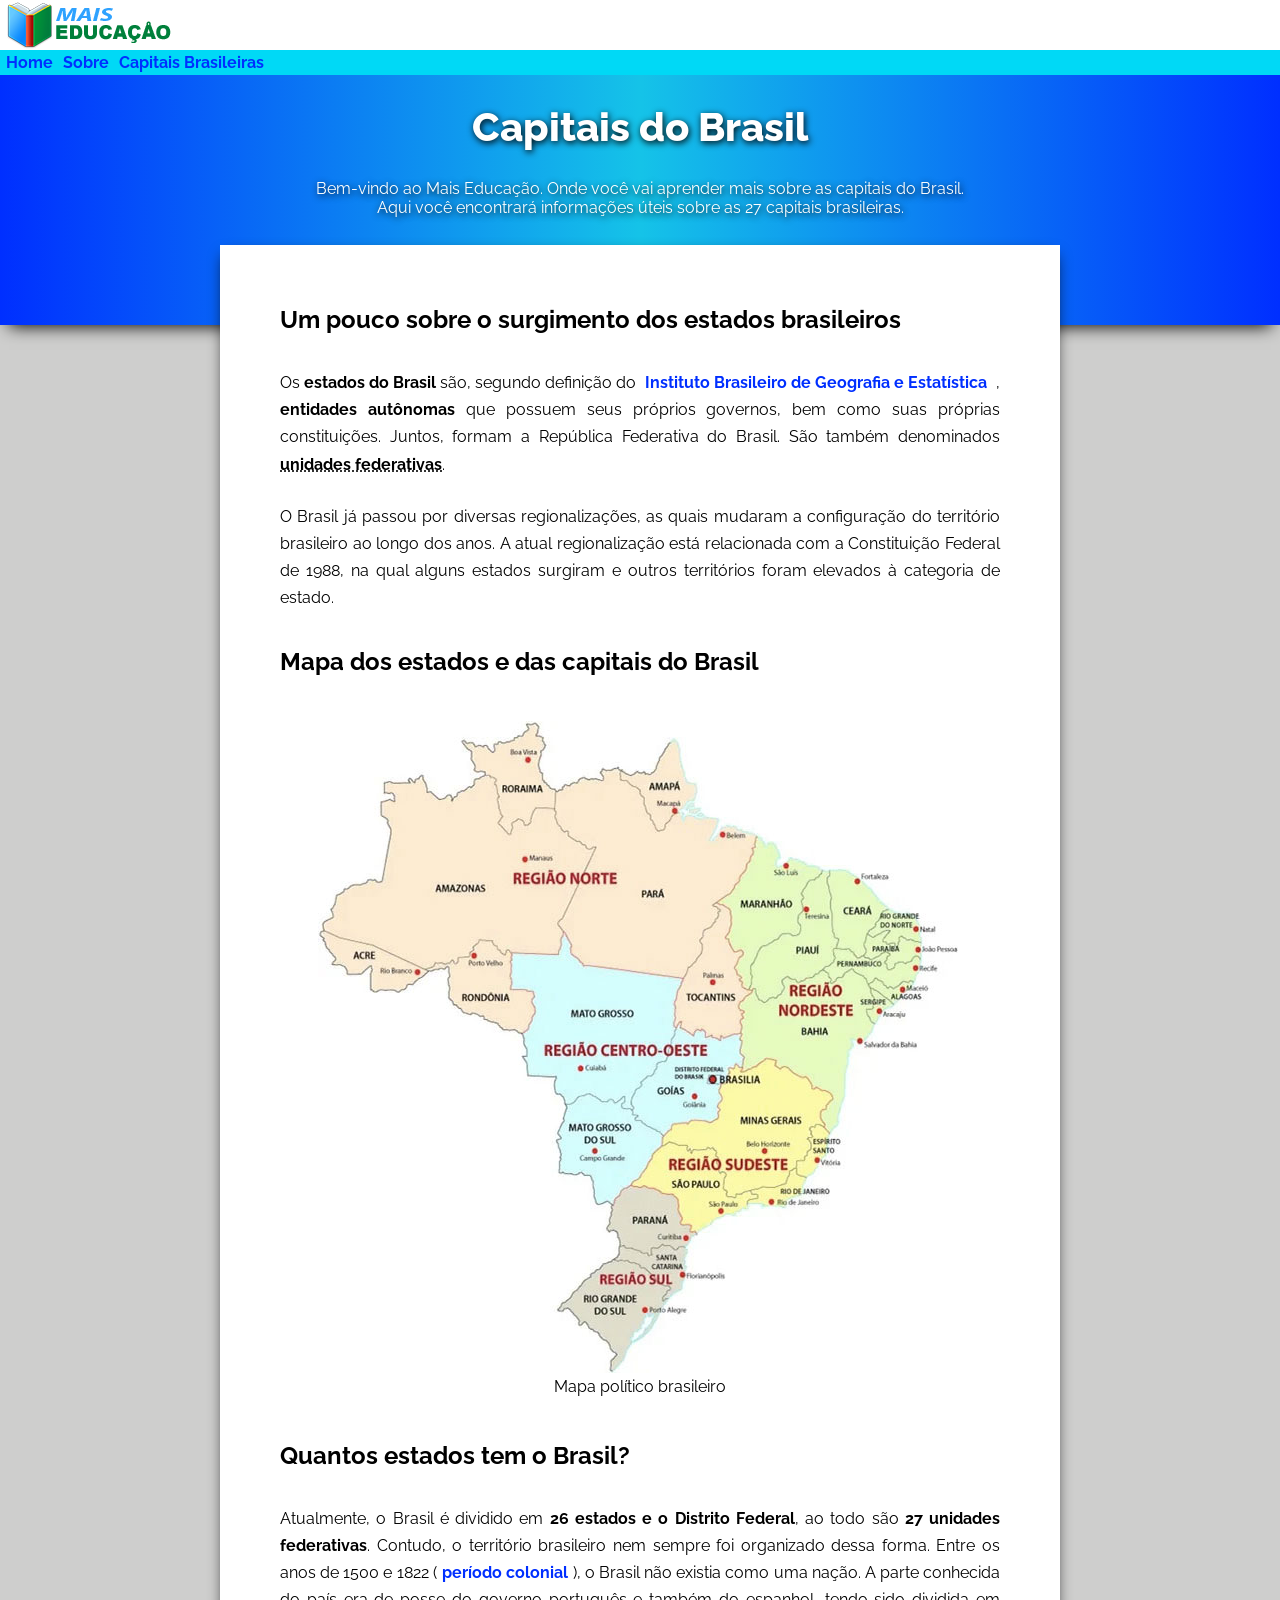
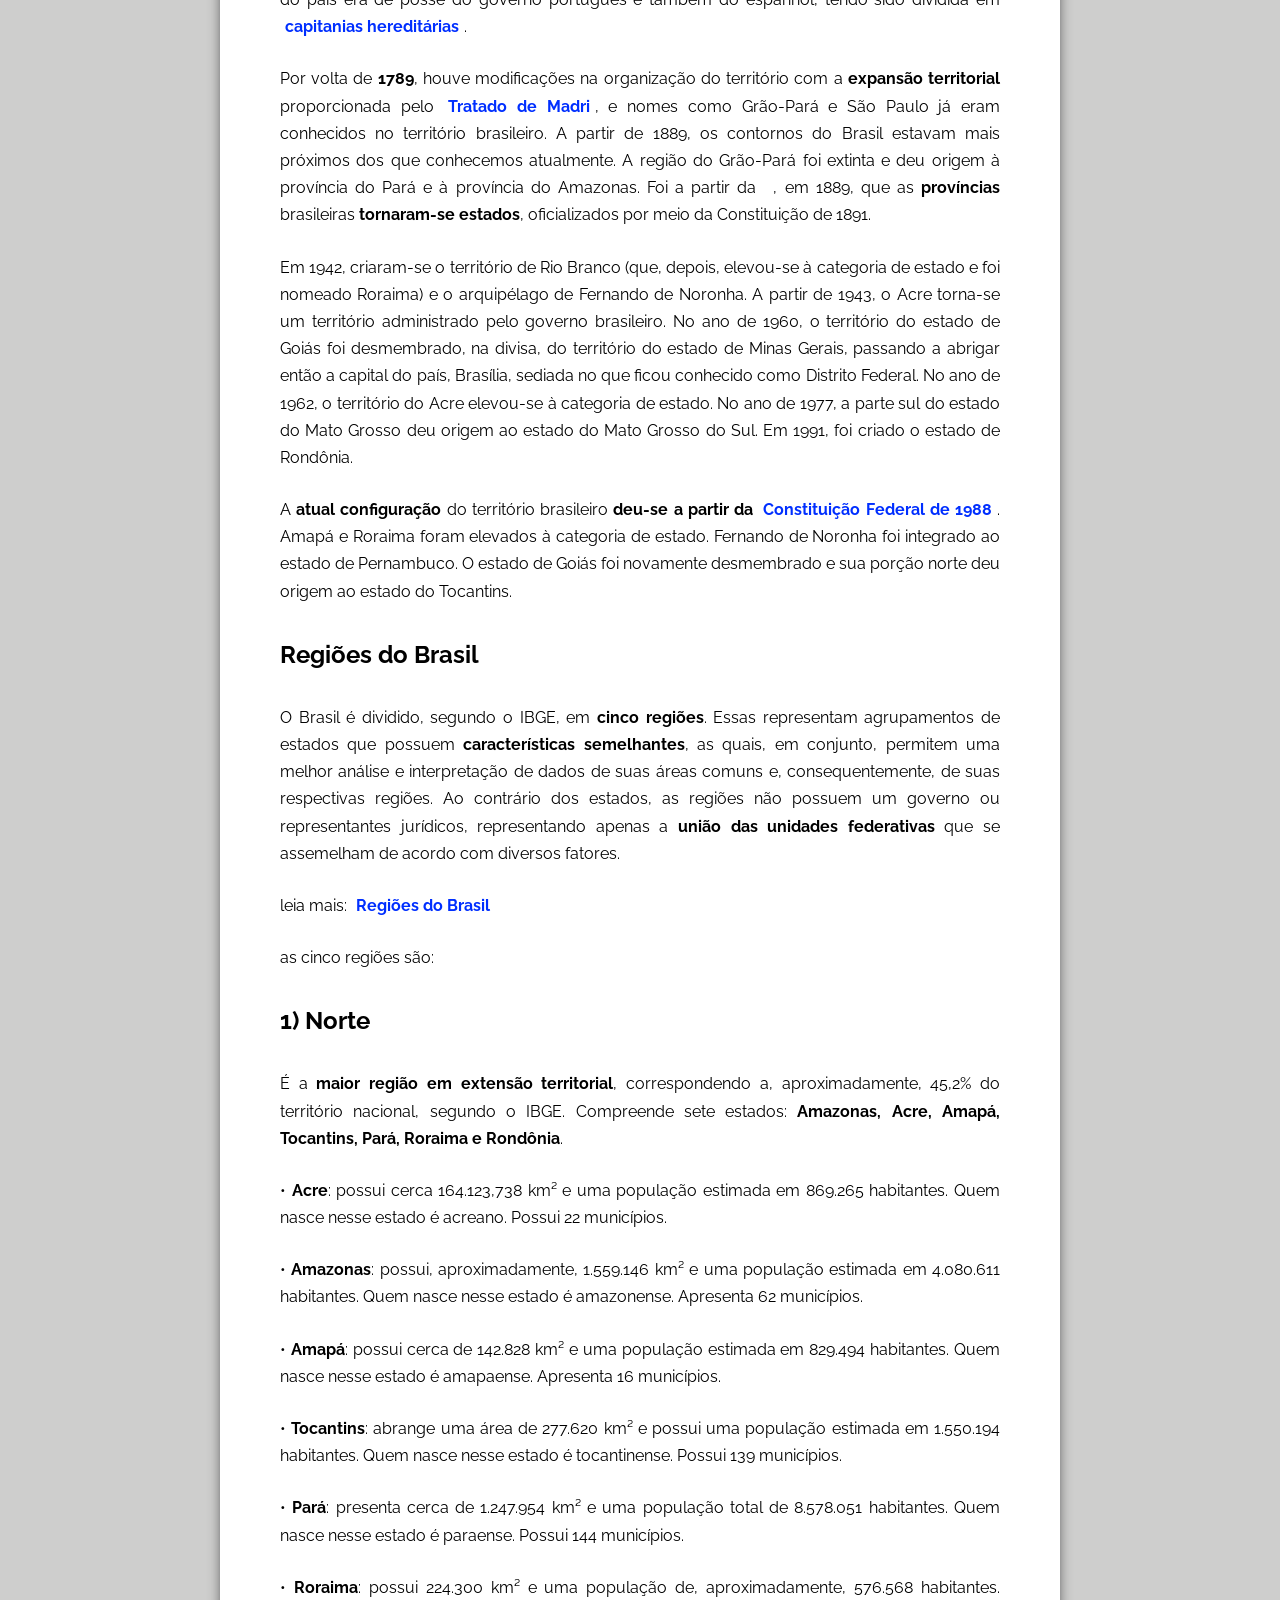
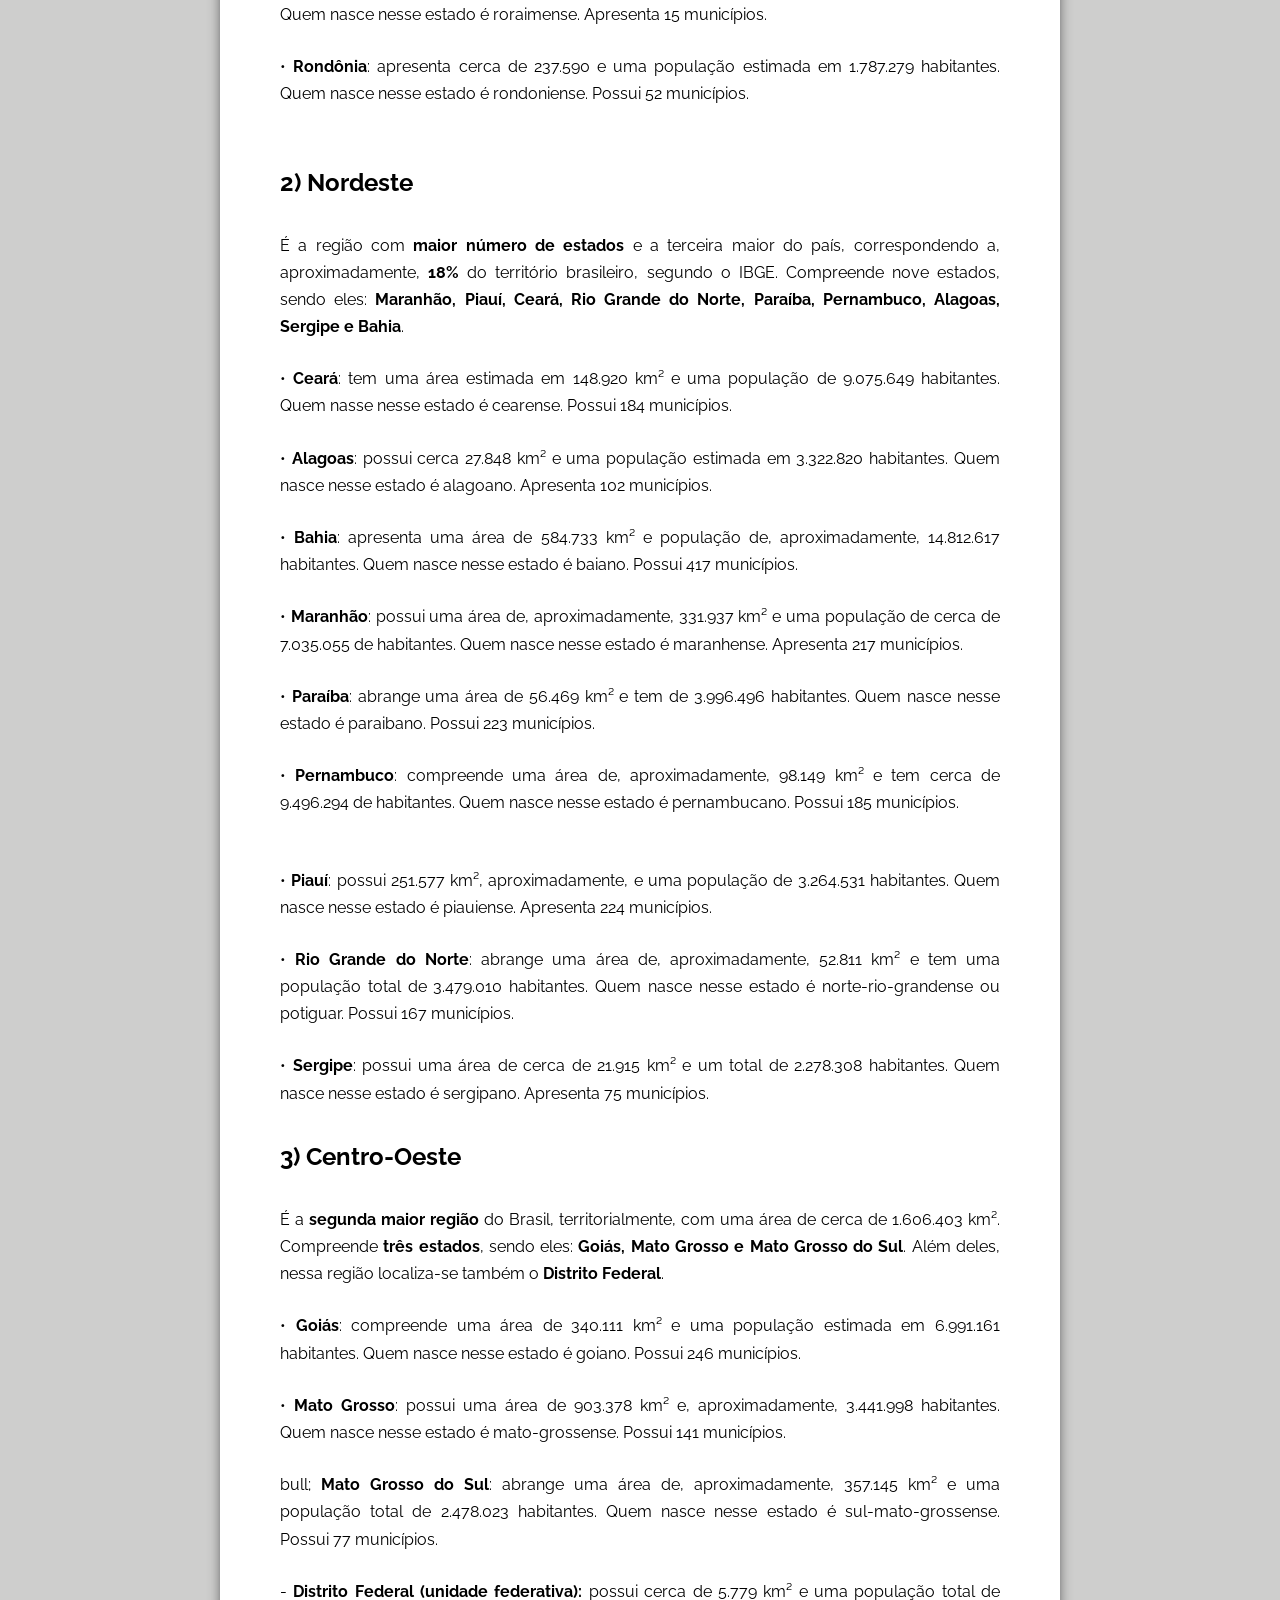
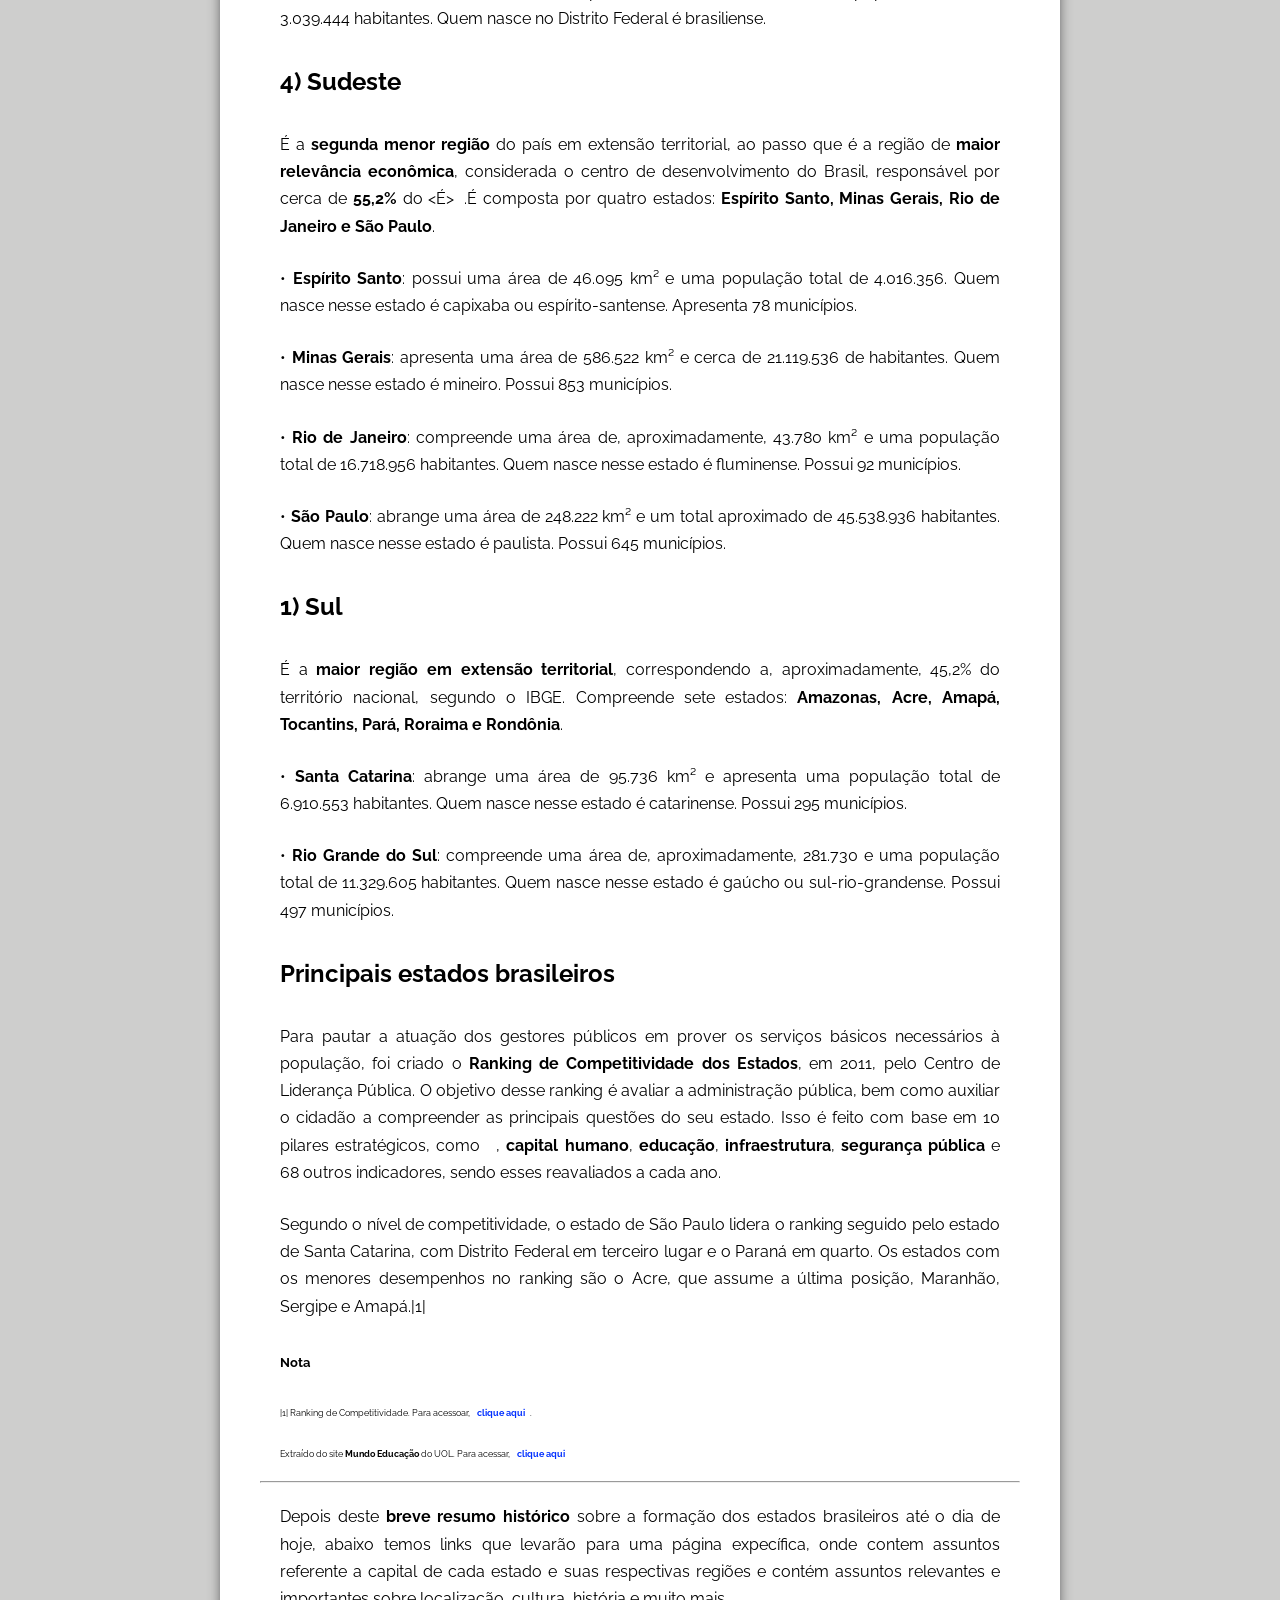
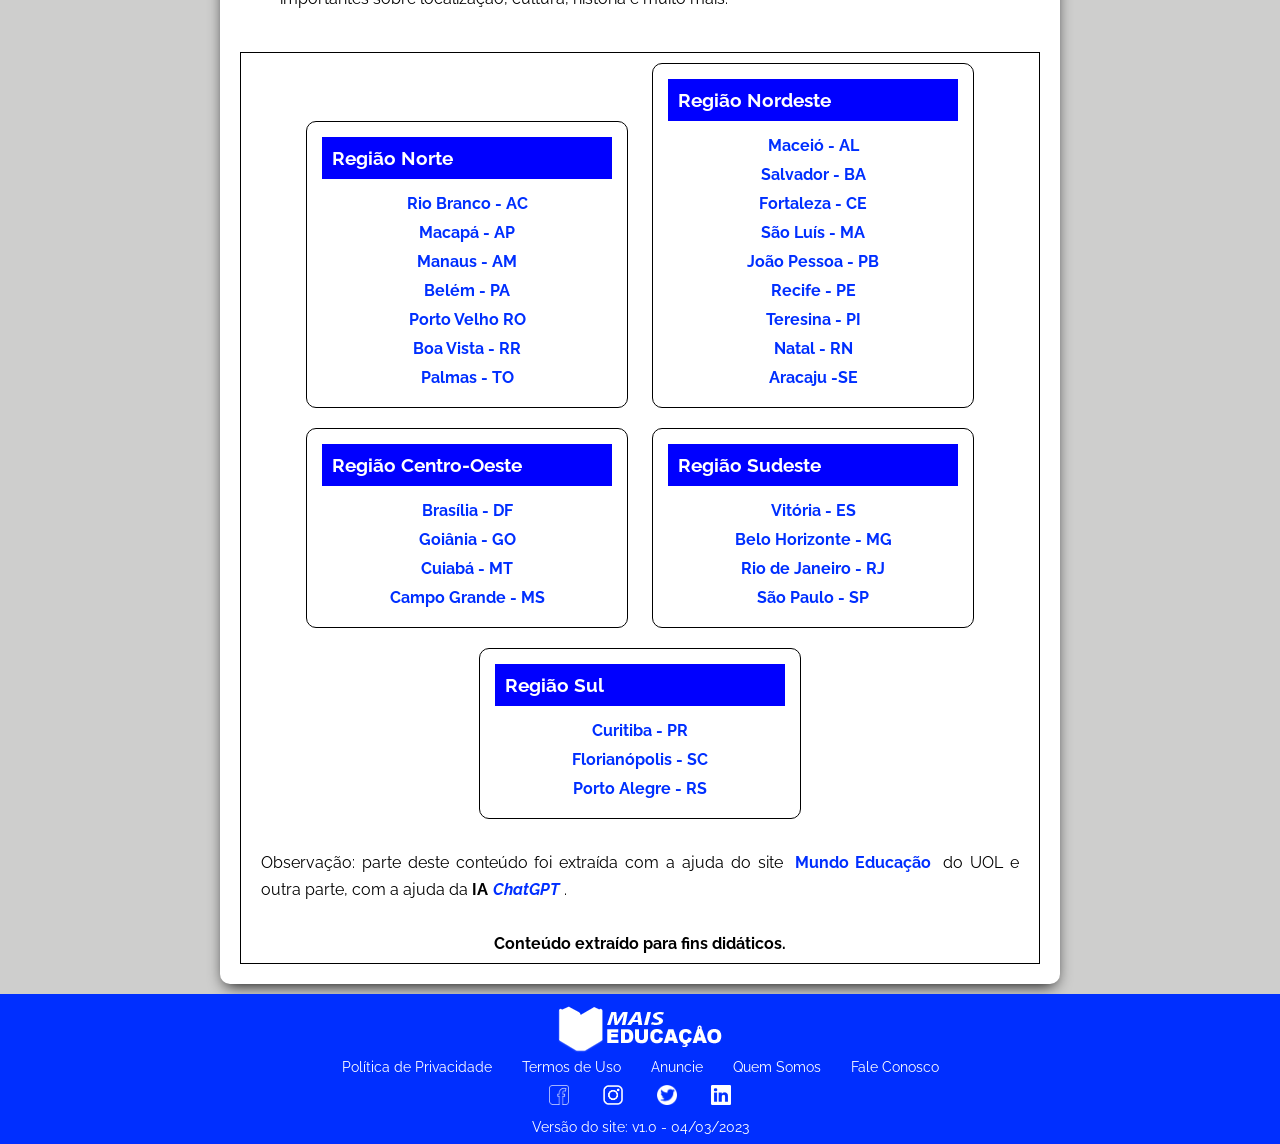
==== index.html @ 34e27040 "atualizacao" ====
<!DOCTYPE html>
<html>
  <head>
    <meta charset="UTF-8">
    <meta name="viewport" content="width=device-width, initial-scale=1.0">
    <title>Capitais do Brasil: quais são, estados, mapa - Mais Educação</title>
    <link rel="shortcut icon" href="img/favicon/favicon.png" type="image/x-icon">
    <link rel="stylesheet" href="style/style.css">
    <style>

      /* **** CAIXAS - REGIÕES **** */

      .regions {
        text-align: center;
        border: 1px solid #000;
      }
      
      .regions h3 {
        background-color: blue;
        color: #fff;
        padding: 10px;
      }

      .regions ul, li, a {
        padding: 5px;
      }

      ul {
        list-style-type: none;
      }

      .reg-norte, .reg-nordeste, .reg-centro-oeste, .reg-sudeste, .reg-sul {
        display: inline-block;
        padding: 10px;
        margin: 10px;
        border: 1px solid black;
        border-radius: 10px;
        width: 300px;
      }

      ul > li > a:hover {
        background-color: blue;
        color: #fff;
        border-radius: 10px;
        padding: 3px;
      }

      .obs {
        text-align: justify;
        line-height: 1.7em;
        padding: 5px;
        margin: 15px;
      }

      .emphasis {
        text-align: center;
        font-weight: bold;
        padding: 10px;
      }
    </style>
  </head>
  <body>
    <header>
        <div>
          <a href="./index.html" class="logo">
            <img src="img/logo-mais-educacao.png" alt="Logo Mais Educação">
          </a>
        </div>     
    </header>
    <nav>
        <a href="./index.html">Home</a>
        <a href="./sobre.html">Sobre</a>
        <a href="#">Capitais Brasileiras</a>
    </nav>
    <div class="header-bottom">
    <h1 class="mod-title01">
      Capitais do Brasil
    </h1>
    <p class="mod-parag01">
      Bem-vindo ao Mais Educação. Onde você vai aprender mais sobre as capitais do Brasil.<br>
      Aqui você encontrará informações úteis sobre as 27 capitais brasileiras.
    </p>
    </div>
    <main>
        <article>
          <section>
            <h2>Um pouco sobre o surgimento dos estados brasileiros</h2>
            <p>
              Os <strong>
                estados do Brasil
              </strong> são, segundo definição do <a href="https://pt.wikipedia.org/wiki/Instituto_Brasileiro_de_Geografia_e_Estat%C3%ADstica" target="_blank" rel="external">
                Instituto Brasileiro de Geografia e Estatística
              </a>
              ,
              <strong>
                entidades autônomas
              </strong>
              que possuem seus próprios governos, bem como suas próprias constituições. Juntos, formam a República Federativa do Brasil. São também denominados <abbr title="As Unidades Federativas do Brasil são entidades subnacionais autônomas (autogoverno, autolegislação e autoarrecadação) dotadas de governo e constituição próprios que juntas formam a República Federativa do Brasil. O Poder Executivo é exercido por um governador eleito quadrienalmente."><strong>unidades federativas</strong></abbr>.
            </p>
            <p>
              O Brasil já passou por diversas regionalizações, as quais mudaram a configuração do território brasileiro ao longo dos anos. A atual regionalização está relacionada com a Constituição Federal de 1988, na qual alguns estados surgiram e outros territórios foram elevados à categoria de estado.
            </p>
            <h2>Mapa dos estados e das capitais do Brasil</h2>
              <figure class="map-est-cap">
                <picture>
                  <source media="(max-width: 400px)" srcset="img/mapa-estados-capitais-p.jpg" type="image/jpeg">
                  <img src="img/mapa-estados-capitais-o.jpg" alt="Mapa político brasileiro">
                </picture>
                <figcaption>Mapa político brasileiro</figcaption>
              </figure>
          </section>
          <section>
            <h2>Quantos estados tem o Brasil?</h2>
            <p>
              Atualmente, o Brasil é dividido em
              <strong>26 estados e o Distrito Federal</strong>, ao todo são <strong>27 unidades federativas</strong>. Contudo, o território brasileiro nem sempre foi organizado dessa forma. Entre os anos de 1500 e 1822 (<a href="https://pt.wikipedia.org/wiki/Brasil_Col%C3%B4nia" target="-blank" rel="external">período colonial</a>), o Brasil não existia como uma nação. A parte conhecida do país era de posse do governo português e também do espanhol, tendo sido dividida em <a href="https://pt.wikipedia.org/wiki/Capitanias_do_Brasil#:~:text=As%20capitanias%20do%20Brasil%2C%20tamb%C3%A9m,seus%20dom%C3%ADnios%20a%20exploradores%20particulares." target="blank" rel="external">capitanias hereditárias</a>.
            </p>
            <p>
              Por volta de <strong>1789</strong>, houve modificações na organização do território com a <strong>expansão territorial</strong> proporcionada pelo <a href="https://pt.wikipedia.org/wiki/Tratado_de_Madrid_(1750)" target="_blank" rel="external">Tratado de Madri</a>, e nomes como Grão-Pará e São Paulo já eram conhecidos no território brasileiro. A partir de 1889, os contornos do Brasil estavam mais próximos dos que conhecemos atualmente. A região do Grão-Pará foi extinta e deu origem à província do Pará e à província do Amazonas. Foi a partir da <a href="https://pt.wikipedia.org/wiki/Proclama%C3%A7%C3%A3o_da_Rep%C3%BAblica_do_Brasil" target="_blank" rel="external"></a>, em 1889, que as <strong>províncias</strong> brasileiras <strong>tornaram-se estados</strong>, oficializados por meio da Constituição de 1891.
            </p>
            <p>
              Em 1942, criaram-se o território de Rio Branco (que, depois, elevou-se à categoria de estado e foi nomeado Roraima) e o arquipélago de Fernando de Noronha. A partir de 1943, o Acre torna-se um território administrado pelo governo brasileiro. No ano de 1960, o território do estado de Goiás foi desmembrado, na divisa, do território do estado de Minas Gerais, passando a abrigar então a capital do país, Brasília, sediada no que ficou conhecido como Distrito Federal. No ano de 1962, o território do Acre elevou-se à categoria de estado. No ano de 1977, a parte sul do estado do Mato Grosso deu origem ao estado do Mato Grosso do Sul. Em 1991, foi criado o estado de Rondônia.
            </p>
            <p>
              A <strong>atual configuração</strong> do território brasileiro <strong>deu-se a partir da</strong><a href="https://pt.wikipedia.org/wiki/Constitui%C3%A7%C3%A3o_brasileira_de_1988" target="_blank" rel="external"> Constituição Federal de 1988</a>. Amapá e Roraima foram elevados à categoria de estado. Fernando de Noronha foi integrado ao estado de Pernambuco. O estado de Goiás foi novamente desmembrado e sua porção norte deu origem ao estado do Tocantins.
            </p>
            <h2>Regiões do Brasil</h2>
            <p>
              O Brasil é dividido, segundo o IBGE, em <strong>cinco regiões</strong>. Essas representam agrupamentos de estados que possuem <strong>características semelhantes</strong>, as quais, em conjunto, permitem uma melhor análise e interpretação de dados de suas áreas comuns e, consequentemente, de suas respectivas regiões. Ao contrário dos estados, as regiões não possuem um governo ou representantes jurídicos, representando apenas a <strong>união das unidades federativas</strong> que se assemelham de acordo com diversos fatores.
            </p>
            <p>
              leia mais: <a href="" target="_blank" rel="external">Regiões do Brasil</a>
            </p>
            <p>
              as cinco regiões são:
            </p>
            <h2>1&#41; Norte</h2>
            <p>
              É a <strong>maior região em extensão territorial</strong>, correspondendo a, aproximadamente, 45,2% do território nacional, segundo o IBGE. Compreende sete estados: <strong>Amazonas, Acre, Amapá, Tocantins, Pará, Roraima e Rondônia</strong>.
            </p>
            <p>
              &bull; <strong>Acre</strong>: possui cerca 164.123,738 km² e uma população estimada em 869.265 habitantes. Quem nasce nesse estado é acreano. Possui 22 municípios.
            </p>

            <p>
              &bull; <strong>Amazonas</strong>: possui, aproximadamente, 1.559.146 km² e uma população estimada em 4.080.611 habitantes. Quem nasce nesse estado é amazonense. Apresenta 62 municípios.
            </p>

            <p>
              &bull; <strong>Amapá</strong>: possui cerca de 142.828 km² e uma população estimada em 829.494 habitantes. Quem nasce nesse estado é amapaense. Apresenta 16 municípios.
            </p>

            <p>
              &bull; <strong>Tocantins</strong>: abrange uma área de 277.620 km² e possui uma população estimada em 1.550.194 habitantes. Quem nasce nesse estado é tocantinense. Possui 139 municípios.
            </p>

            <p>
              &bull; <strong>Pará</strong>: presenta cerca de 1.247.954 km² e uma população total de 8.578.051 habitantes. Quem nasce nesse estado é paraense. Possui 144 municípios.
            </p>

            <p>
              &bull; <strong>Roraima</strong>: possui 224.300 km² e uma população de, aproximadamente, 576.568 habitantes. Quem nasce nesse estado é roraimense. Apresenta 15 municípios.
            </p>

            <p>
              &bull; <strong>Rondônia</strong>: apresenta cerca de 237.590 e uma população estimada em 1.787.279 habitantes. Quem nasce nesse estado é rondoniense. Possui 52 municípios.
            <p>



              <h2>2&#41; Nordeste</h2>
              <p>
                É a região com <strong>maior número de estados</strong> e a terceira maior do país, correspondendo a, aproximadamente, <strong>18%</strong> do território brasileiro, segundo o IBGE. Compreende nove estados, sendo eles: <strong>Maranhão, Piauí, Ceará, Rio Grande do Norte, Paraíba, Pernambuco, Alagoas, Sergipe e Bahia</strong>.
              </p>
              <p>
                &bull; <strong>Ceará</strong>: tem uma área estimada em 148.920 km² e uma população de 9.075.649 habitantes. Quem nasse nesse estado é cearense. Possui 184 municípios.
              </p>
  
              <p>
                &bull; <strong>Alagoas</strong>: possui cerca 27.848 km² e uma população estimada em 3.322.820 habitantes. Quem nasce nesse estado é alagoano. Apresenta 102 municípios.
              </p>
  
              <p>
                &bull; <strong>Bahia</strong>: apresenta uma área de 584.733 km² e população de, aproximadamente, 14.812.617 habitantes. Quem nasce nesse estado é baiano. Possui 417 municípios.
              </p>
  
              <p>
                &bull; <strong>Maranhão</strong>: possui uma área de, aproximadamente, 331.937 km² e uma população de cerca de 7.035.055 de habitantes. Quem nasce nesse estado é maranhense. Apresenta 217 municípios.
              </p>
  
              <p>
                &bull; <strong>Paraíba</strong>: abrange uma área de 56.469 km² e tem de 3.996.496 habitantes. Quem nasce nesse estado é paraibano. Possui 223 municípios.
              </p>
  
              <p>
                &bull; <strong>Pernambuco</strong>: compreende uma área de, aproximadamente, 98.149 km² e tem cerca de 9.496.294 de habitantes. Quem nasce nesse estado é pernambucano. Possui 185 municípios.
              <p>
                
              <p>
                &bull; <strong>Piauí</strong>: possui 251.577 km², aproximadamente, e uma população de 3.264.531 habitantes. Quem nasce nesse estado é piauiense. Apresenta 224 municípios.
              </p>

              <p>
                &bull; <strong>Rio Grande do Norte</strong>: abrange uma área de, aproximadamente, 52.811 km² e tem uma população total de 3.479.010 habitantes. Quem nasce nesse estado é norte-rio-grandense ou potiguar. Possui 167 municípios.
              </p>

              <p>
                &bull; <strong>Sergipe</strong>: possui uma área de cerca de 21.915 km² e um total de 2.278.308 habitantes. Quem nasce nesse estado é sergipano. Apresenta 75 municípios.
              </p>



              <h2>3&#41; Centro-Oeste</h2>
              <p>
                É a <strong>segunda maior região</strong> do Brasil, territorialmente, com uma área de cerca de 1.606.403 km². Compreende <strong>três estados</strong>, sendo eles: <strong>Goiás, Mato Grosso e Mato Grosso do Sul</strong>. Além deles, nessa região localiza-se também o <strong>Distrito Federal</strong>.
              </p>
              <p>
                &bull; <strong>Goiás</strong>: compreende uma área de 340.111 km² e uma população estimada em 6.991.161 habitantes. Quem nasce nesse estado é goiano. Possui 246 municípios.
              </p>
  
              <p>
                &bull; <strong>Mato Grosso</strong>: possui uma área de 903.378 km² e, aproximadamente, 3.441.998 habitantes. Quem nasce nesse estado é mato-grossense. Possui 141 municípios.
              </p>

              <p>
                bull; <strong>Mato Grosso do Sul</strong>: abrange uma área de, aproximadamente, 357.145 km² e uma população total de 2.478.023 habitantes. Quem nasce nesse estado é sul-mato-grossense. Possui 77 municípios.
              </p>

              <p>
                - <strong>Distrito Federal &#40;unidade federativa&#41;:</strong> possui cerca de 5.779 km² e uma população total de 3.039.444 habitantes. Quem nasce no Distrito Federal é brasiliense.
              </p>



              <h2>4&#41; Sudeste</h2>
              <p>
                É a <strong>segunda menor região</strong> do país em extensão territorial, ao passo que é a região de <strong>maior relevância econômica</strong>, considerada o centro de desenvolvimento do Brasil, responsável por cerca de <strong>55,2%</strong> do <É><a href="https://pt.wikipedia.org/wiki/Produto_interno_bruto#:~:text=O%20produto%20interno%20bruto%20(PIB,trimestre%2C%20ano%2C%20etc)." target="_blank" rel="external"></a>.É composta por quatro estados: <strong>Espírito Santo, Minas Gerais, Rio de Janeiro e São Paulo</strong>.
              </p>
              <p>
                &bull; <strong>Espírito Santo</strong>: possui uma área de 46.095 km² e uma população total de 4.016.356. Quem nasce nesse estado é capixaba ou espírito-santense. Apresenta 78 municípios.
              </p>
  
              <p>
                &bull; <strong>Minas Gerais</strong>: apresenta uma área de 586.522 km² e cerca de 21.119.536 de habitantes. Quem nasce nesse estado é mineiro. Possui 853 municípios.
              </p>
  
              <p>
                &bull; <strong>Rio de Janeiro</strong>: compreende uma área de, aproximadamente, 43.780 km² e uma população total de 16.718.956 habitantes. Quem nasce nesse estado é fluminense. Possui 92 municípios.
              </p>
  
              <p>
                &bull; <strong>São Paulo</strong>: abrange uma área de 248.222 km² e um total aproximado de 45.538.936 habitantes. Quem nasce nesse estado é paulista. Possui 645 municípios.
              </p>



              <h2>1&#41; Sul</h2>
              <p>
                É a <strong>maior região em extensão territorial</strong>, correspondendo a, aproximadamente, 45,2% do território nacional, segundo o IBGE. Compreende sete estados: <strong>Amazonas, Acre, Amapá, Tocantins, Pará, Roraima e Rondônia</strong>.
              </p>
              <p>
                &bull; <strong>Santa Catarina</strong>: abrange uma área de 95.736 km² e apresenta uma população total de 6.910.553 habitantes. Quem nasce nesse estado é catarinense. Possui 295 municípios.
              </p>
  
              <p>
                &bull; <strong>Rio Grande do Sul</strong>: compreende uma área de, aproximadamente, 281.730 e uma população total de 11.329.605 habitantes. Quem nasce nesse estado é gaúcho ou sul-rio-grandense. Possui 497 municípios.
              </p>

              <h2>Principais estados brasileiros</h2>
              <p>
                Para pautar a atuação dos gestores públicos em prover os serviços básicos necessários à população, foi criado o <strong>Ranking de Competitividade dos Estados</strong>, em 2011, pelo Centro de Liderança Pública. O objetivo desse ranking é avaliar a administração pública, bem como auxiliar o cidadão a compreender as principais questões do seu estado. Isso é feito com base em 10 pilares estratégicos, como <a href="https://mundoeducacao.uol.com.br/biologia/sustentabilidade.htm" target="_blank" rel="external"></a>, <strong>capital humano</strong>, <strong>educação</strong>, <strong>infraestrutura</strong>, <strong>segurança pública</strong> e 68 outros indicadores, sendo esses reavaliados a cada ano.
              </p>
              <p>
                Segundo o nível de competitividade, o estado de São Paulo lidera o ranking seguido pelo estado de Santa Catarina, com Distrito Federal em terceiro lugar e o Paraná em quarto. Os estados com os menores desempenhos no ranking são o Acre, que assume a última posição, Maranhão, Sergipe e Amapá.|1|
              </p>
              
              <h5>Nota</h5>
              <section class="roters">
                <p>
                  |1| Ranking de Competitividade. Para acessoar, <a href="http://www.rankingdecompetitividade.org.br/ranking/2018/geral" target="_blank" rel="external">clique aqui</a>.
                </p>
                <p>
                  Extraído do site <strong>Mundo Educação</strong> do UOL. Para acessar, <a href="https://mundoeducacao.uol.com.br/geografia/estados-brasil.htm" target="_blank" rel="external">clique aqui</a>
                </p>
              </section>

              <hr>
            <p>  
              Depois deste <strong>breve resumo histórico</strong> sobre a formação dos estados brasileiros até o dia de hoje, abaixo temos links que levarão para uma página expecífica, onde contem assuntos referente a capital de cada estado e suas respectivas regiões e contém assuntos relevantes e importantes sobre localização, cultura, história e muito mais.
            </p>
          </section>
        </article>
        <section class="regions">
          <section class="reg-norte">
            <h3>Região Norte</h3>
            <ul>
              <li><a href="./pages/1-rio-branco.html">Rio Branco - AC</a></li>
              <li><a href="./pages/3-macapa.html">Macapá - AP</a></li>
              <li><a href="pages/4-manaus.html">Manaus - AM</a></li>
              <li><a href="./pages/14-belem.html">Belém - PA</a></li>
              <li><a href="pages/22-porto-velho.html">Porto Velho RO</a></li>
              <li><a href="pages/23-boa-vista.html">Boa Vista - RR</a></li>
              <li><a href="pages/27-palmas.html">Palmas - TO</a></li>
            </ul>
          </section>
          <section class="reg-nordeste">
            <h3>Região Nordeste</h3>
            <ul>
              <li><a href="pages/2-maceio.html">Maceió - AL</a></li>
              <li><a href="pages/5-salvador.html">Salvador - BA</a></li>
              <li><a href="pages/6-fortaleza.html">Fortaleza - CE</a></li>
              <li><a href="pages/10-sao-luiz.html">São Luís - MA</a></li>
              <li><a href="pages/15-joao-pessoa.html">João Pessoa - PB</a></li>
              <li><a href="pages/17-recife.html">Recife - PE</a></li>
              <li><a href="pages/18-teresina.html">Teresina - PI</a></li>
              <li><a href="pages/20-natal.html">Natal - RN</a></li>
              <li><a href="pages/26-aracaju.html">Aracaju -SE</a></li>
            </ul>
          </section>
          <section class="reg-centro-oeste">
            <h3>Região Centro-Oeste</h3>
            <ul>
              <li><a href="pages/7-brasilia.html">Brasília - DF</a></li>
              <li><a href="pages/9-goiania.html">Goiânia - GO</a></li>
              <li><a href="pages/11-cuiaba.html">Cuiabá - MT</a></li>
              <li><a href="pages/12-campo-grande.html">Campo Grande - MS</a></li>
            </ul>
          </section>
          <section class="reg-sudeste">
            <h3>Região Sudeste</h3>
            <ul>
              <li><a href="pages/8-vitoria.html">Vitória - ES</a></li>
              <li><a href="pages/13-belo-horizonte.html">Belo Horizonte - MG</a></li>
              <li><a href="pages/19-rio-de-janeiro.html">Rio de Janeiro - RJ</a></li>
              <li><a href="pages/25-sao-paulo.html">São Paulo - SP</a></li>
            </ul>
          </section>
          <section class="reg-sul">
            <h3>Região Sul</h3>
            <ul>
              <li><a href="pages/16-curitiba.html">Curitiba - PR</a></li>
              <li><a href="pages/24-florianopolis.html">Florianópolis - SC</a></li>
              <li><a href="pages/21-porto-alegre.html">Porto Alegre - RS</a></li>
            </ul>
          </section>
          <section class="obs">
            <p>
              Observação: parte deste conteúdo foi extraída com a ajuda do site <a href="https://mundoeducacao.uol.com.br/geografia/estados-brasil.htm" target="_blank" rel="external">Mundo Educação</a> do UOL e outra parte, com a ajuda da <strong>IA</strong><em><a href="https://chat.openai.com/auth/login" target="_blank" rel="external">ChatGPT</a></em>.
            </p>
          </section>
          <p class="emphasis">
            Conteúdo extraído para fins didáticos.
          </p>
        </section>
    </main>
    <footer>
        <div>
          <img src="img/logo-mais-educacao-white.png" alt="Logo Mais Educação - Rodapé">
        </div>
        <div class="links-footer">
          <a href="#">Política de Privacidade</a>
          <a href="#">Termos de Uso</a>
          <a href="#">Anuncie</a>
          <a href="#">Quem Somos</a>
          <a href="#">Fale Conosco</a>
        </div>
        <div class="social-logo">
          <a href="#"><img src="img/logo-social/facebook.png" width="20px" height="20px" alt="Logo - Facebook"></a>
          <a href="#"><img src="img/logo-social/instagram.png" width="20px" height="20px" alt="Logo - Instagram"></a>
          <a href="#"><img src="img/logo-social/twitter.png" width="20px" height="20px" alt="Logo - Twitter"></a>
          <a href="#"><img src="img/logo-social/linkedin.png" width="20px" height="20px" alt="Logo - LinkedIn"></a>
        </div>
        <div class="version-site">
          <p>Versão do site: v1.0 - 04/03/2023</p>
        </div>
    </footer>
  </body>
</html>
---- style/style.css ----
@charset "UTF-8";

@import url('https://fonts.googleapis.com/css2?family=Raleway:wght@500;800&display=swap');

:root {
    --color001: #00d9f6;
    --color002: #15C3E8;
    --color003: #167df2;
    --color004: #1F57DB;
    --color005: #002fff;

    --base-font: 'Raleway';
}

/* ********** GLOBAL EDIT ********** */

* {
    padding: 0px;
    margin: 0px;
}

body {
    font-family: var(--base-font);
    font-weight: 400;
    background-color: #cececd;
}

/* ********** HEADER/NAV EDIT ********** */
header {
    background-color: #ffffff;
    max-height: 50px;
}

nav {
    background-color: var(--color001);
    padding: 3px;
}

nav > a {
    color: var(--color005);
    padding: 3px;
    border-radius: 5px;
    text-decoration: none;
    font-weight: bold;
    transition-duration: 0.5s;
}

nav > a:hover {
    background-color: var(--color005);
    color: red;
}

/* **** ABAIXO DO HEADER **** */

.header-bottom {
    background-image: linear-gradient(to right, var(--color005), var(--color002), var(--color005));
    color: white;
    height: 250px;
    text-align: center;
    box-shadow: 0px 10px 16px -9px black;
}

.mod-title01 {
    font-weight: 800;
    color: #ffffff;
    font-size: 40px;
    line-height: 1.6em;
    padding: 15pt;
    text-shadow: 1px 2px 7px black;
}

.mod-parag01 {
    font-size: 12pt;
    text-shadow: 1px 2px 7px black;
}
/* ********** MAIN EDIT ********** */
main {
    min-width: 300px;
    max-width: 800px;
    padding: 20px;
    margin: auto;
    margin-bottom: 10px;
    margin-top: -80px;
    background-color: white;
    border-bottom-left-radius: 10px;
    border-bottom-right-radius: 10px;
    box-shadow: 0px 6px 16px -5px black;
}

main a {
    font-weight: bold;
    color: var(--color005);
}

main a:hover {
    color: red;
}

/* ****** ARTICLE EDIT ****** */

article p {
    text-align: justify;
    line-height: 1.7em;
    padding: 5px;
    margin: 15px;
  }

  article, h2, h3, h4, h5, h6 {
    text-align: justify;
    padding: 15px;
    margin: 5px;
  }

  .map-est-cap {
    text-align: center;
    padding: 15px;
    margin: 15px;
  }

  main, a {
    text-decoration: none;
  }

  .roters {
    font-size: 7pt;
  }

/* ********** FOOTER EDIT ********** */
footer {
    background-color: #002fff;
    color: white;
    text-align: center;
    font-size: 0.9em;
    height: 130px;
    padding: 10px;
}

.links-footer > a {
    margin: 10px;
    padding: 3px;
    text-decoration: none;
    color: #fff;
}

.links-footer > a:hover {
    color: #ff0000;
}

.social-logo > a > img {
    padding: 5px;
    margin: 5px;
}
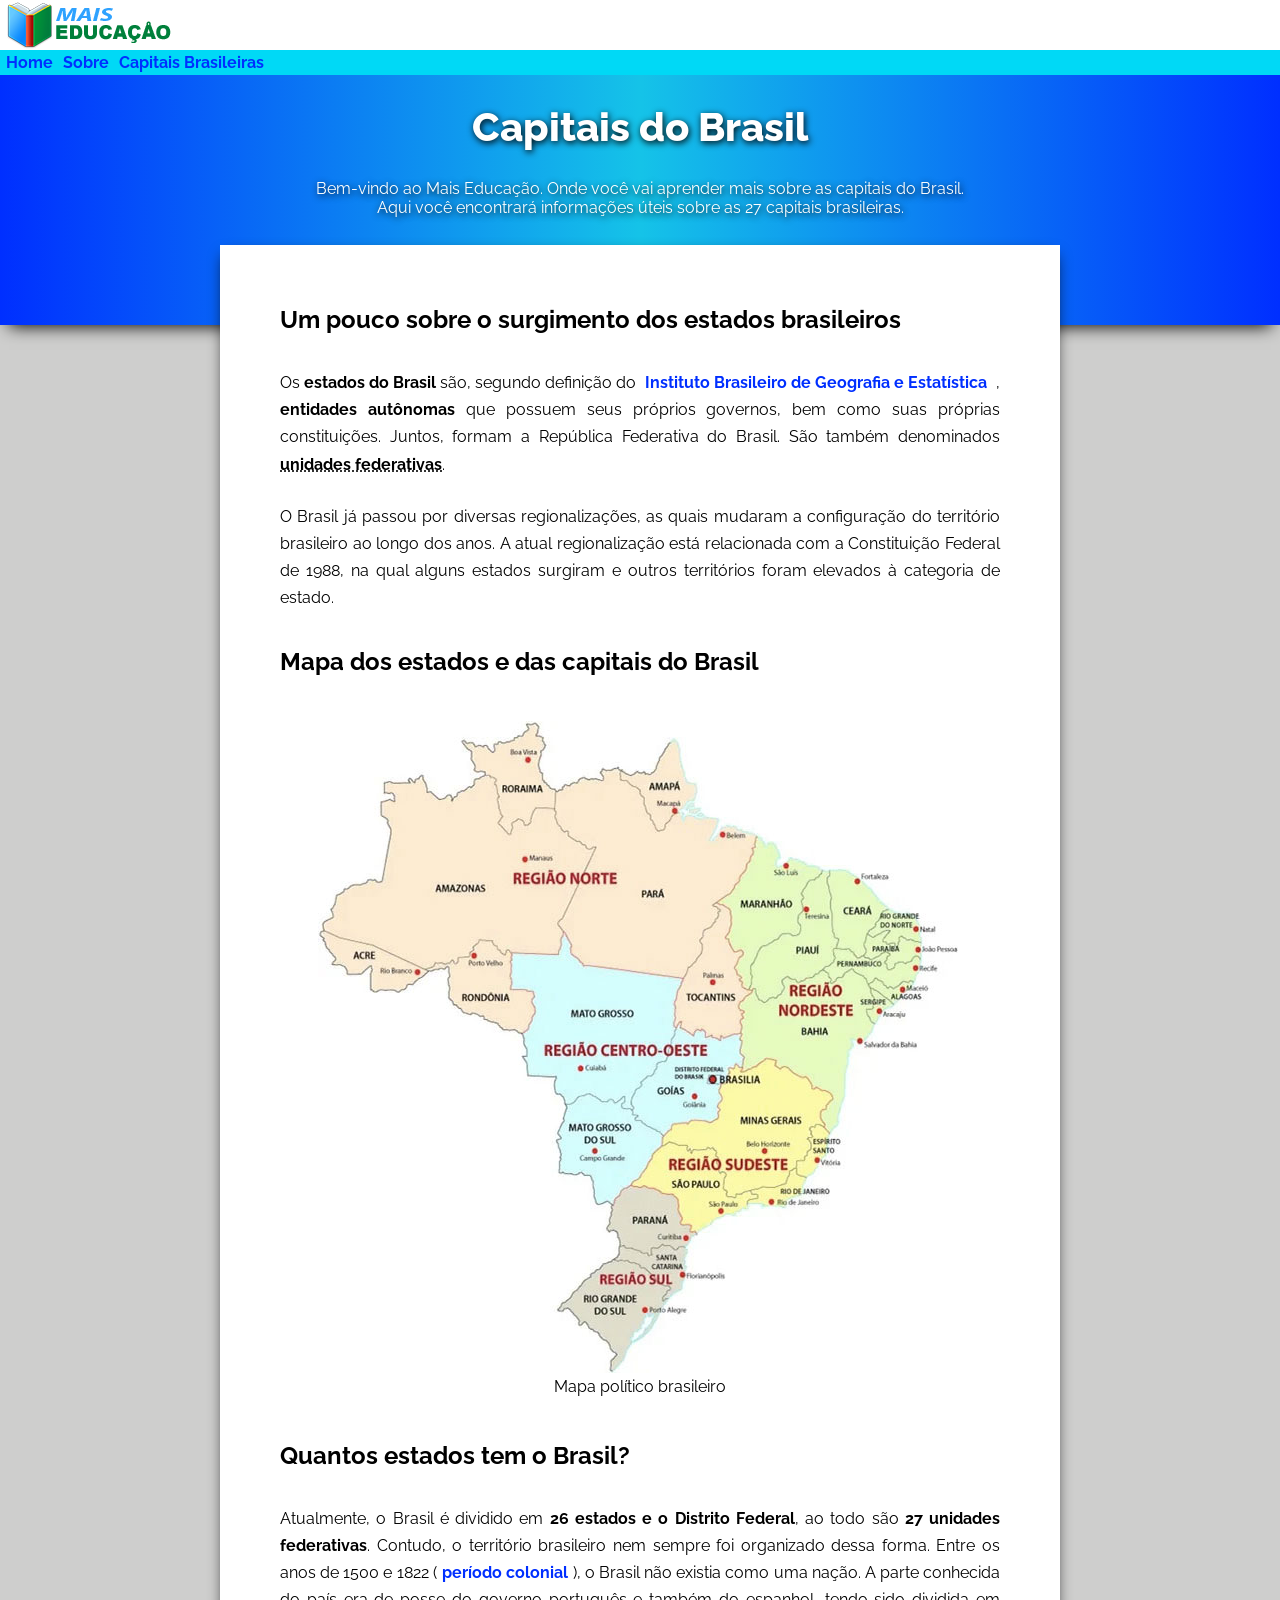
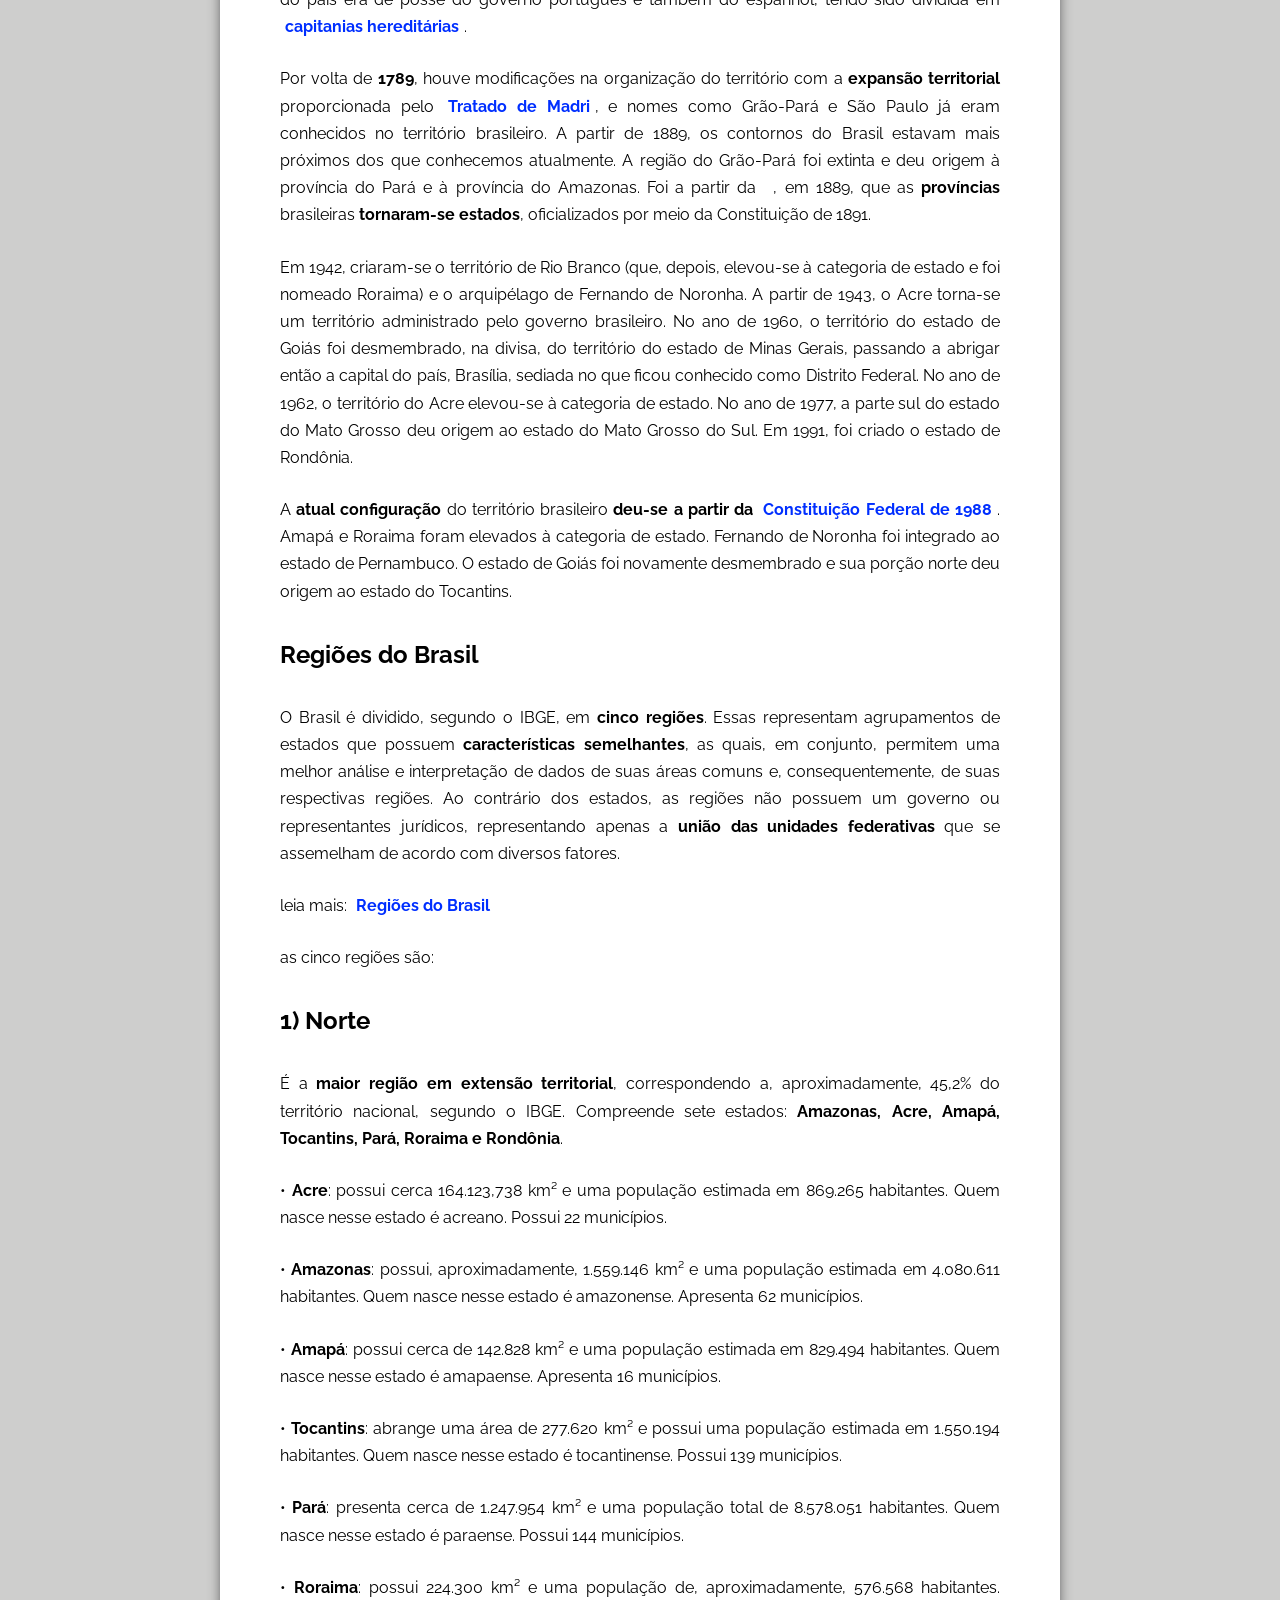
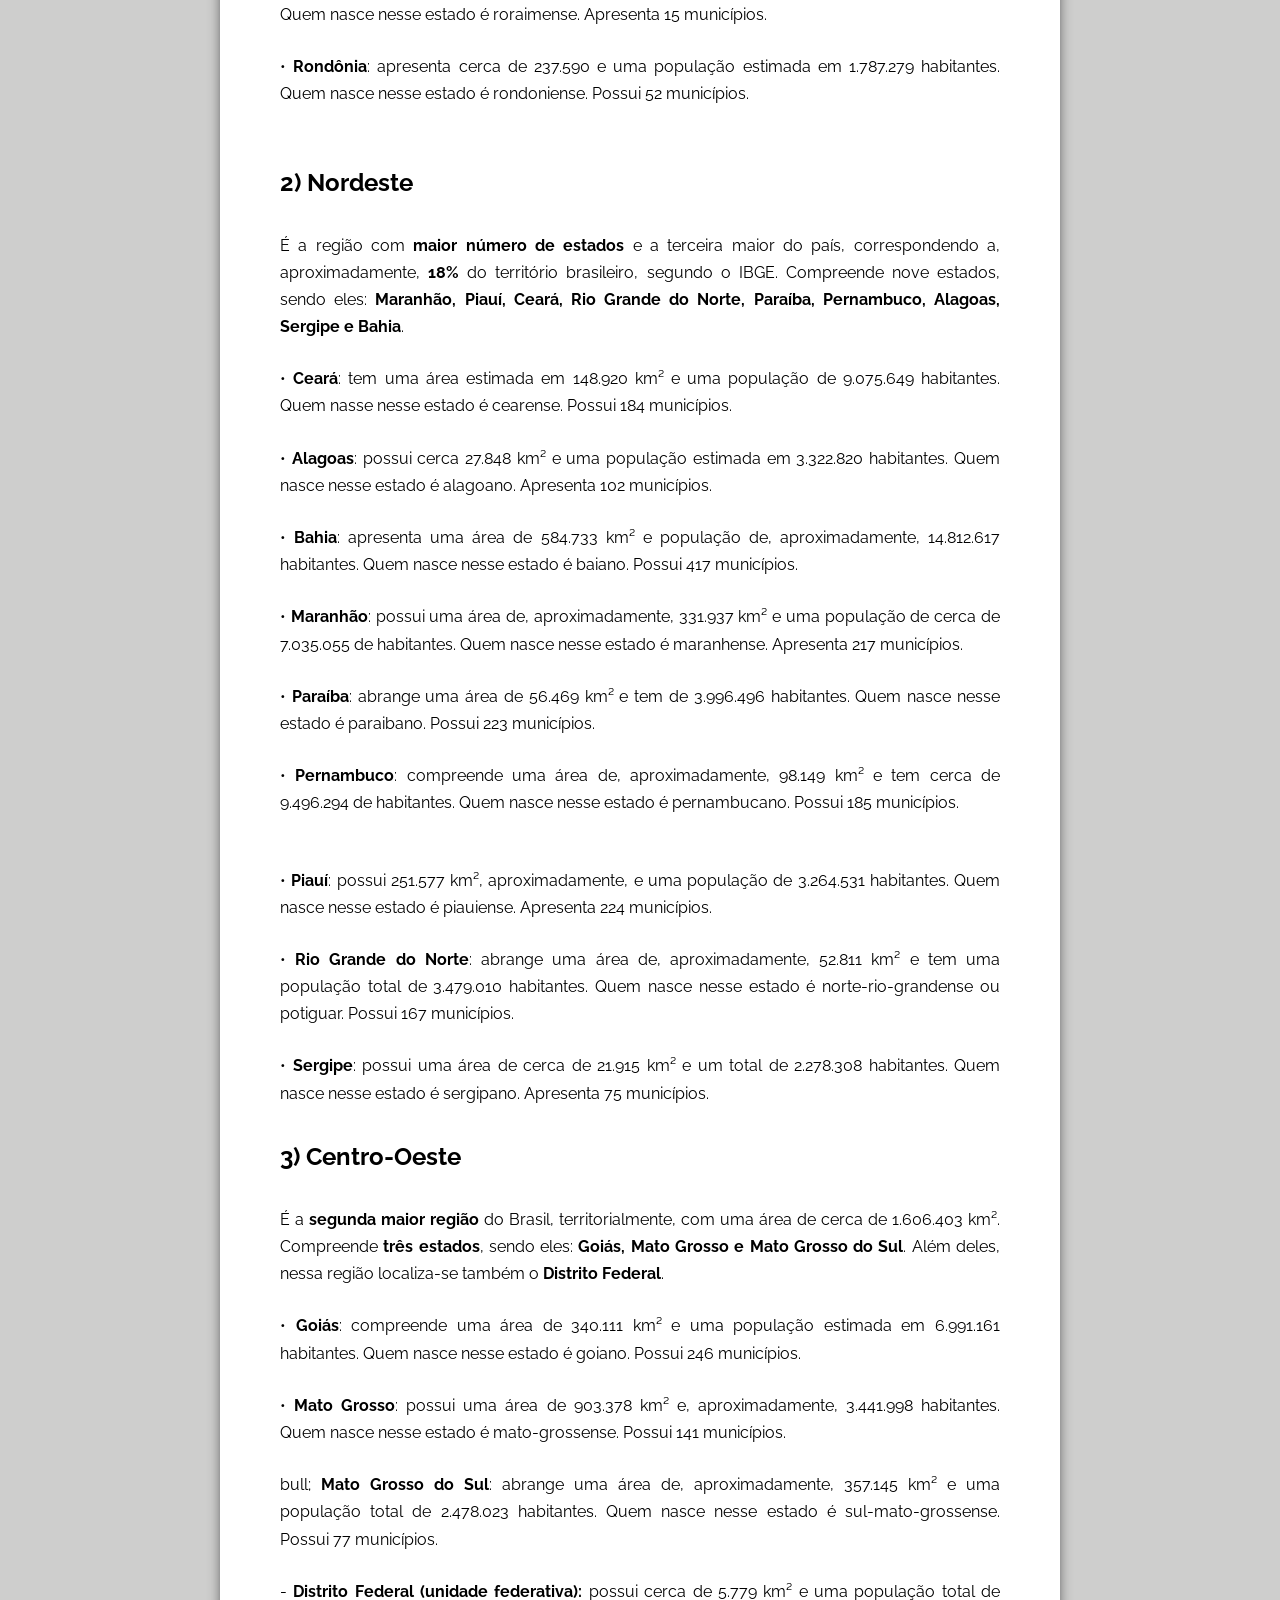
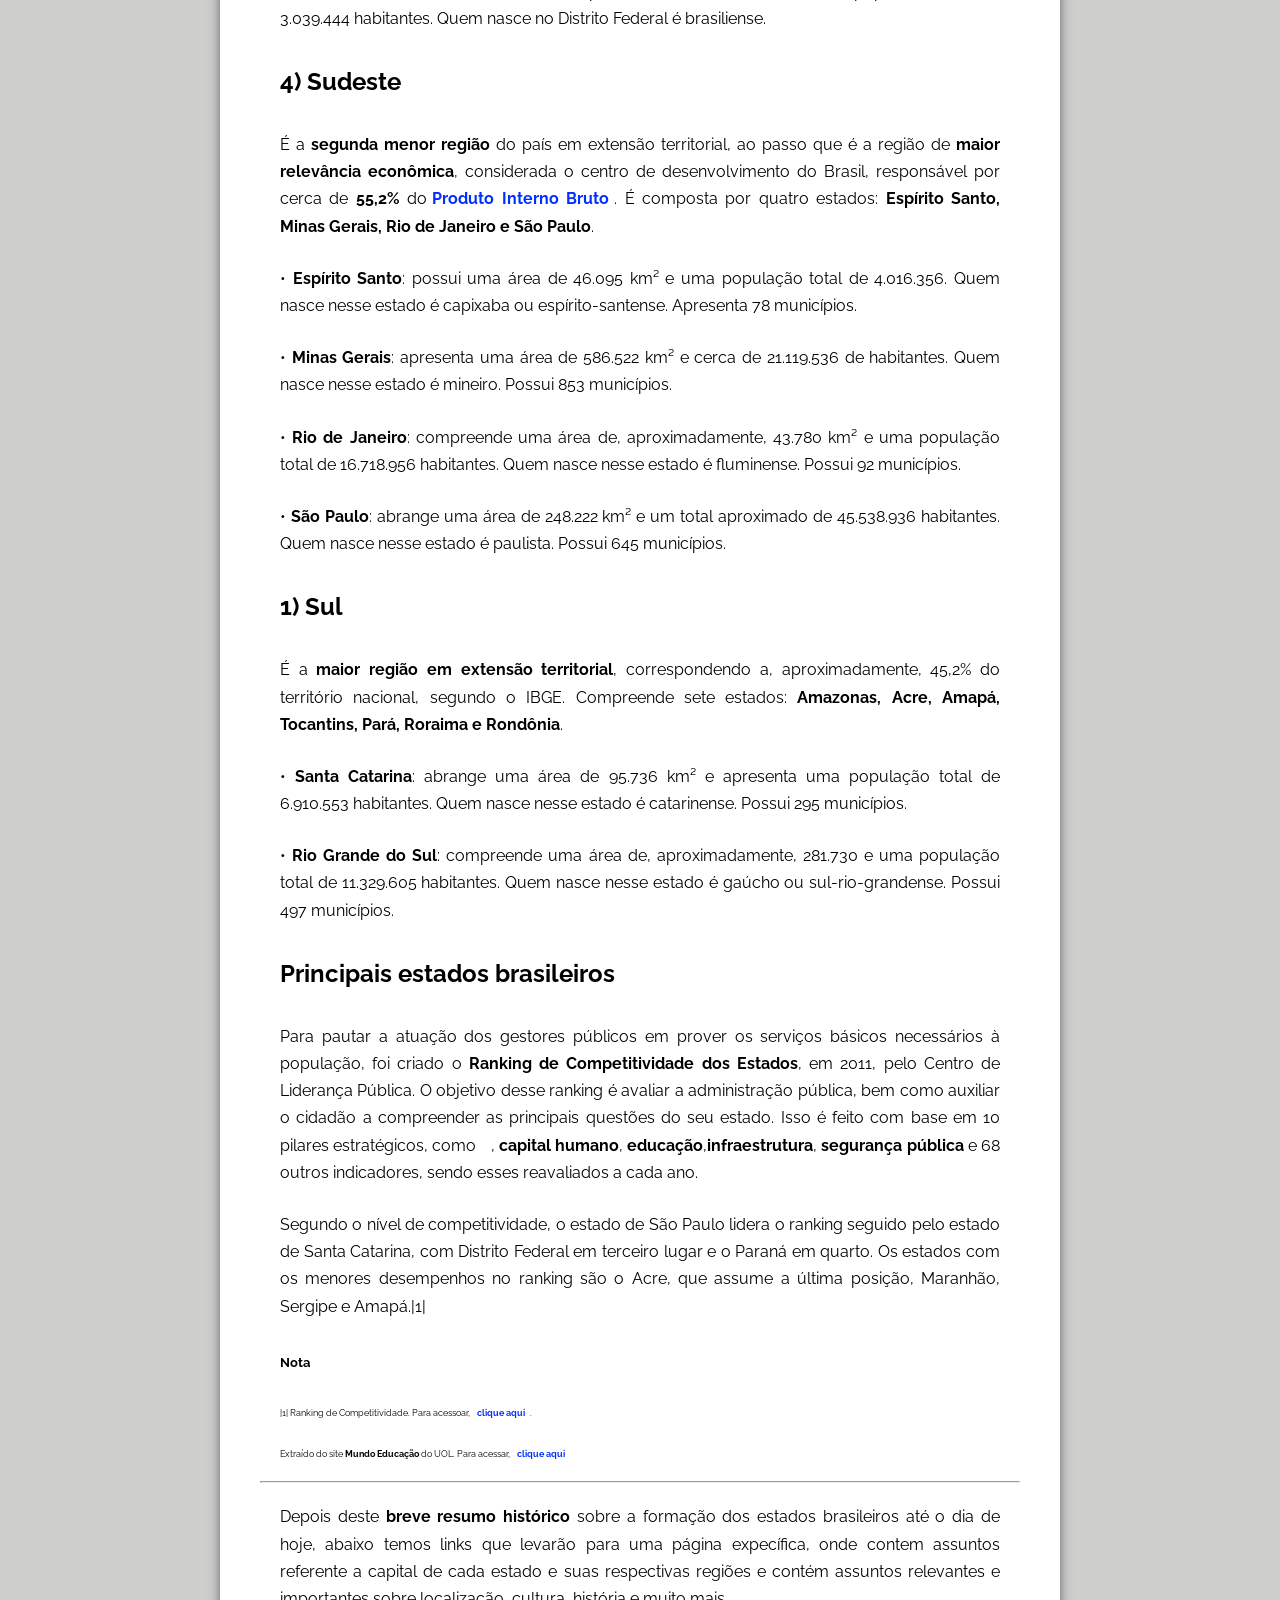
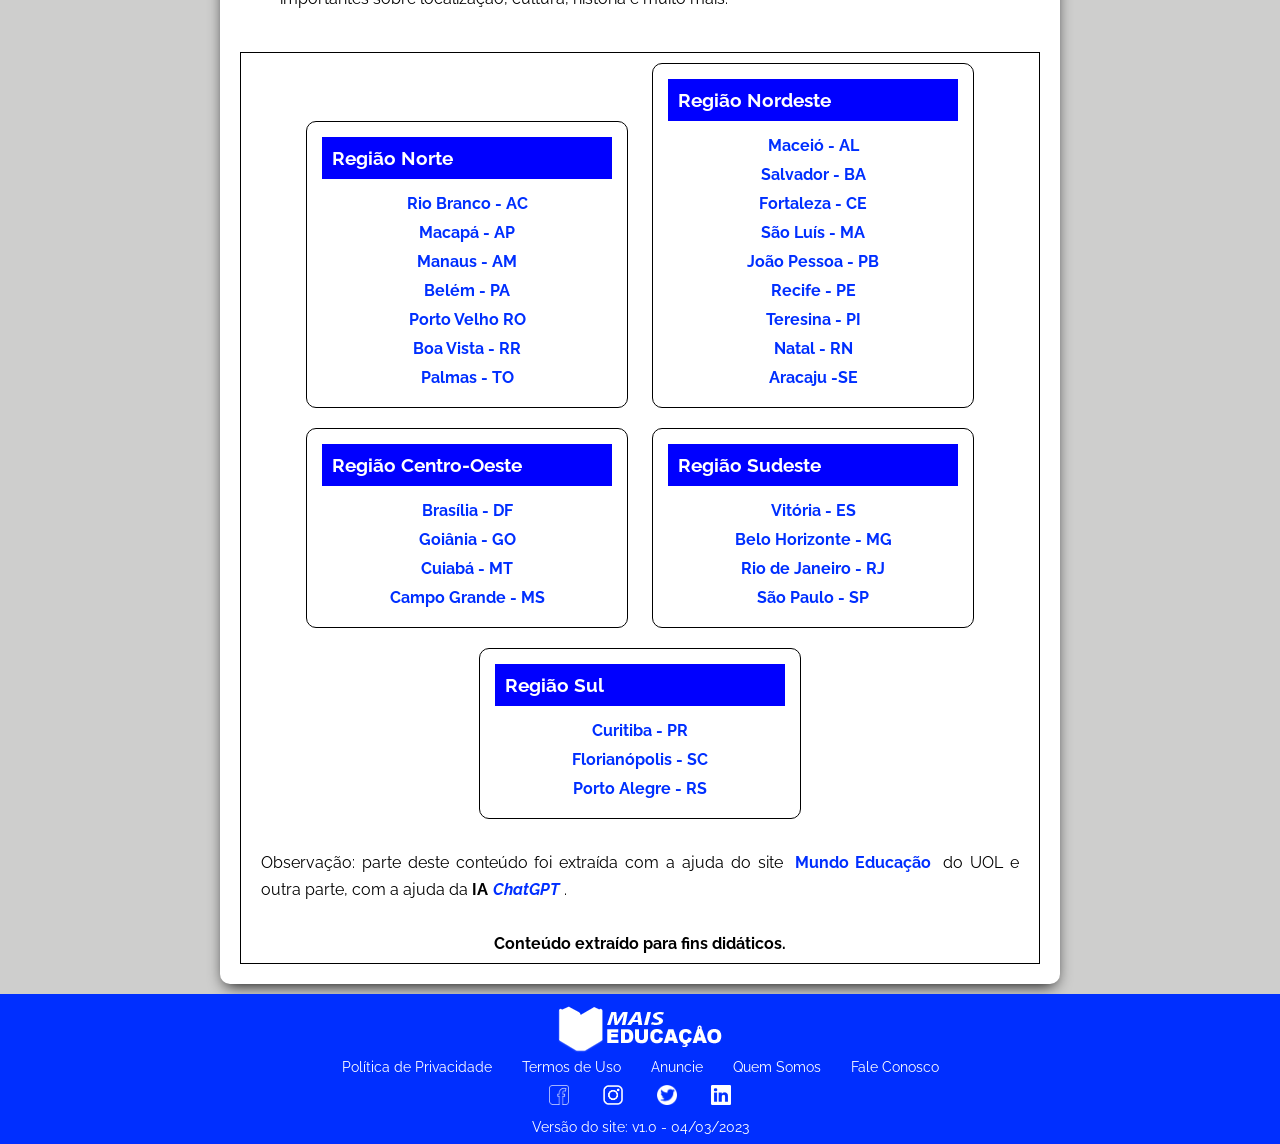
==== commit b38feaaa: "Update index.html" ====
--- a/index.html
+++ b/index.html
@@ -234,7 +234,7 @@
 
               <h2>4&#41; Sudeste</h2>
               <p>
-                É a <strong>segunda menor região</strong> do país em extensão territorial, ao passo que é a região de <strong>maior relevância econômica</strong>, considerada o centro de desenvolvimento do Brasil, responsável por cerca de <strong>55,2%</strong> do <É><a href="https://pt.wikipedia.org/wiki/Produto_interno_bruto#:~:text=O%20produto%20interno%20bruto%20(PIB,trimestre%2C%20ano%2C%20etc)." target="_blank" rel="external"></a>.É composta por quatro estados: <strong>Espírito Santo, Minas Gerais, Rio de Janeiro e São Paulo</strong>.
+                É a <strong>segunda menor região</strong> do país em extensão territorial, ao passo que é a região de <strong>maior relevância econômica</strong>, considerada o centro de desenvolvimento do Brasil, responsável por cerca de <strong>55,2%</strong> do<a href="https://pt.wikipedia.org/wiki/Produto_interno_bruto#:~:text=O%20produto%20interno%20bruto%20(PIB,trimestre%2C%20ano%2C%20etc)." target="_blank" rel="external">Produto Interno Bruto</a>. É composta por quatro estados: <strong>Espírito Santo, Minas Gerais, Rio de Janeiro e São Paulo</strong>.
               </p>
               <p>
                 &bull; <strong>Espírito Santo</strong>: possui uma área de 46.095 km² e uma população total de 4.016.356. Quem nasce nesse estado é capixaba ou espírito-santense. Apresenta 78 municípios.
@@ -268,7 +268,7 @@
 
               <h2>Principais estados brasileiros</h2>
               <p>
-                Para pautar a atuação dos gestores públicos em prover os serviços básicos necessários à população, foi criado o <strong>Ranking de Competitividade dos Estados</strong>, em 2011, pelo Centro de Liderança Pública. O objetivo desse ranking é avaliar a administração pública, bem como auxiliar o cidadão a compreender as principais questões do seu estado. Isso é feito com base em 10 pilares estratégicos, como <a href="https://mundoeducacao.uol.com.br/biologia/sustentabilidade.htm" target="_blank" rel="external"></a>, <strong>capital humano</strong>, <strong>educação</strong>, <strong>infraestrutura</strong>, <strong>segurança pública</strong> e 68 outros indicadores, sendo esses reavaliados a cada ano.
+                Para pautar a atuação dos gestores públicos em prover os serviços básicos necessários à população, foi criado o <strong>Ranking de Competitividade dos Estados</strong>, em 2011, pelo Centro de Liderança Pública. O objetivo desse ranking é avaliar a administração pública, bem como auxiliar o cidadão a compreender as principais questões do seu estado. Isso é feito com base em 10 pilares estratégicos, como <a href="https://mundoeducacao.uol.com.br/biologia/sustentabilidade.htm" target="_blank" rel="external"></a>, <strong>capital humano</strong>, <strong>educação</strong>,<strong>infraestrutura</strong>, <strong>segurança pública</strong> e 68 outros indicadores, sendo esses reavaliados a cada ano.
               </p>
               <p>
                 Segundo o nível de competitividade, o estado de São Paulo lidera o ranking seguido pelo estado de Santa Catarina, com Distrito Federal em terceiro lugar e o Paraná em quarto. Os estados com os menores desempenhos no ranking são o Acre, que assume a última posição, Maranhão, Sergipe e Amapá.|1|
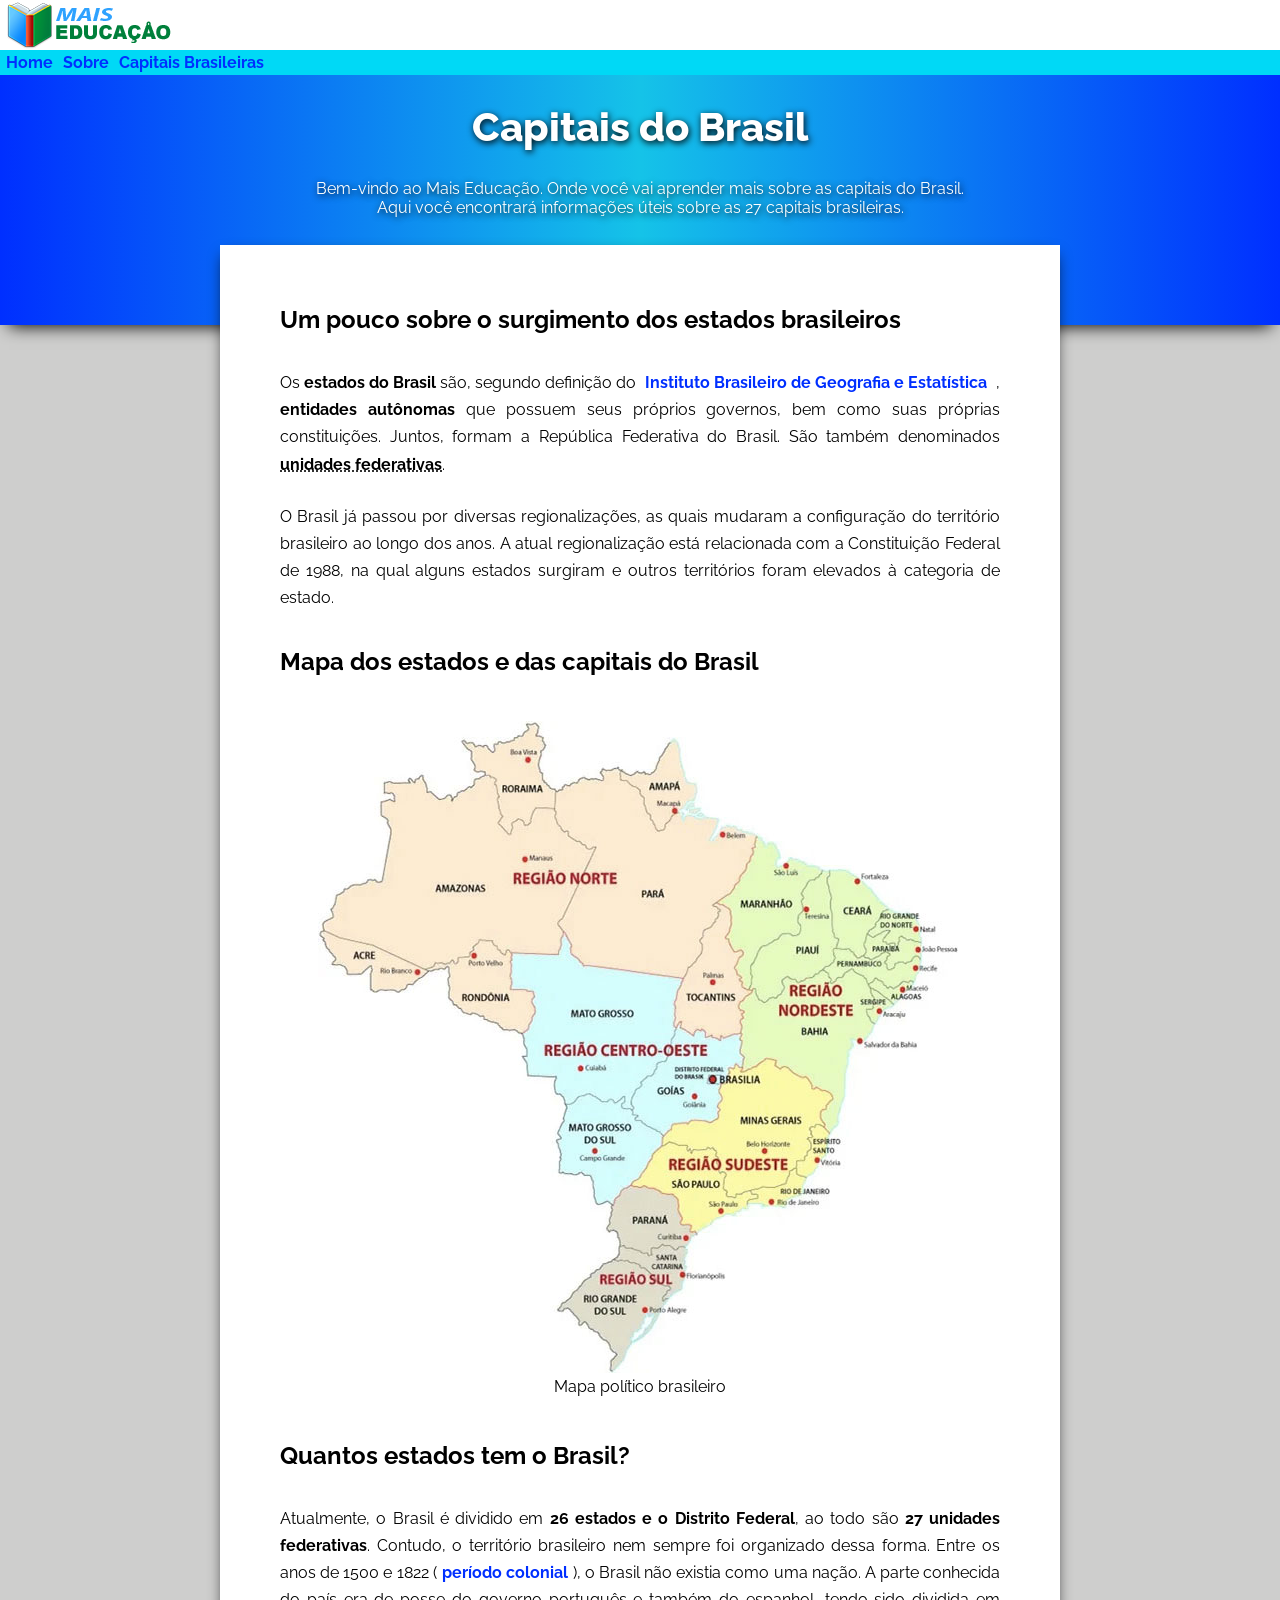
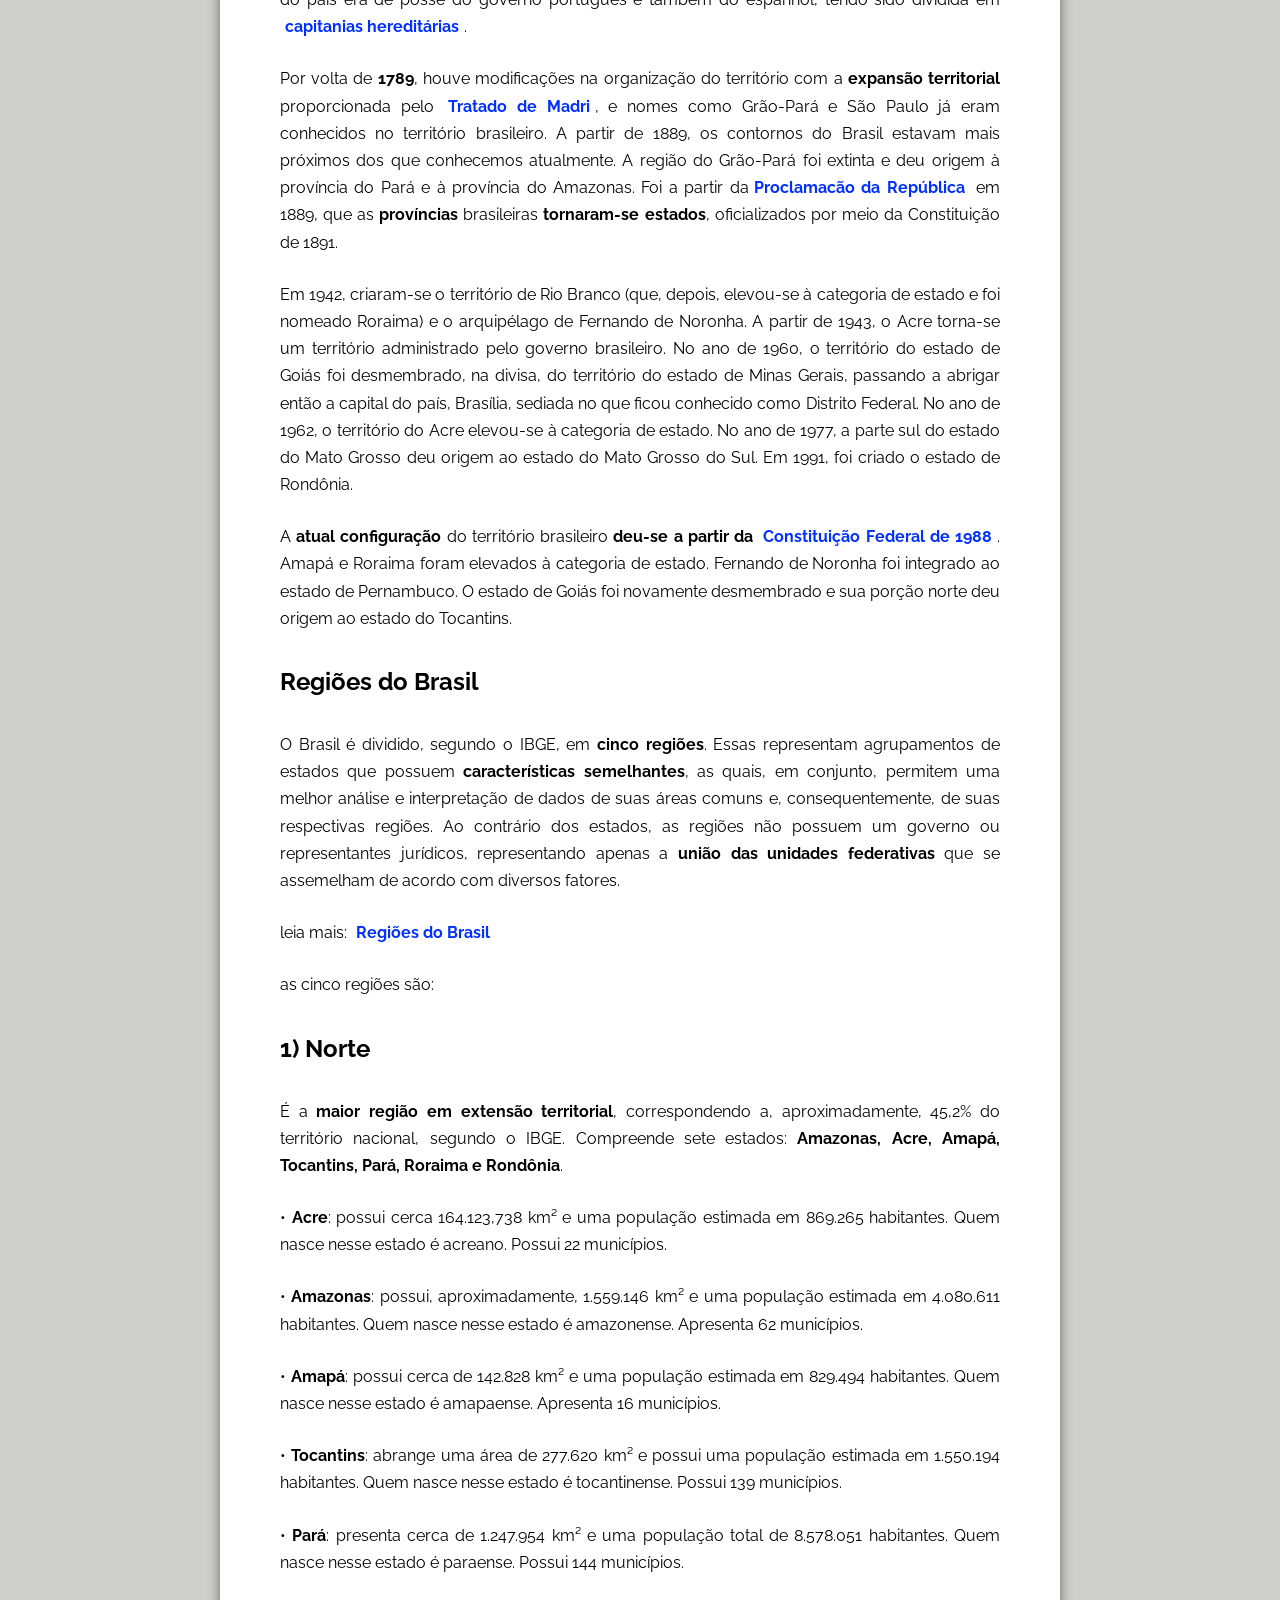
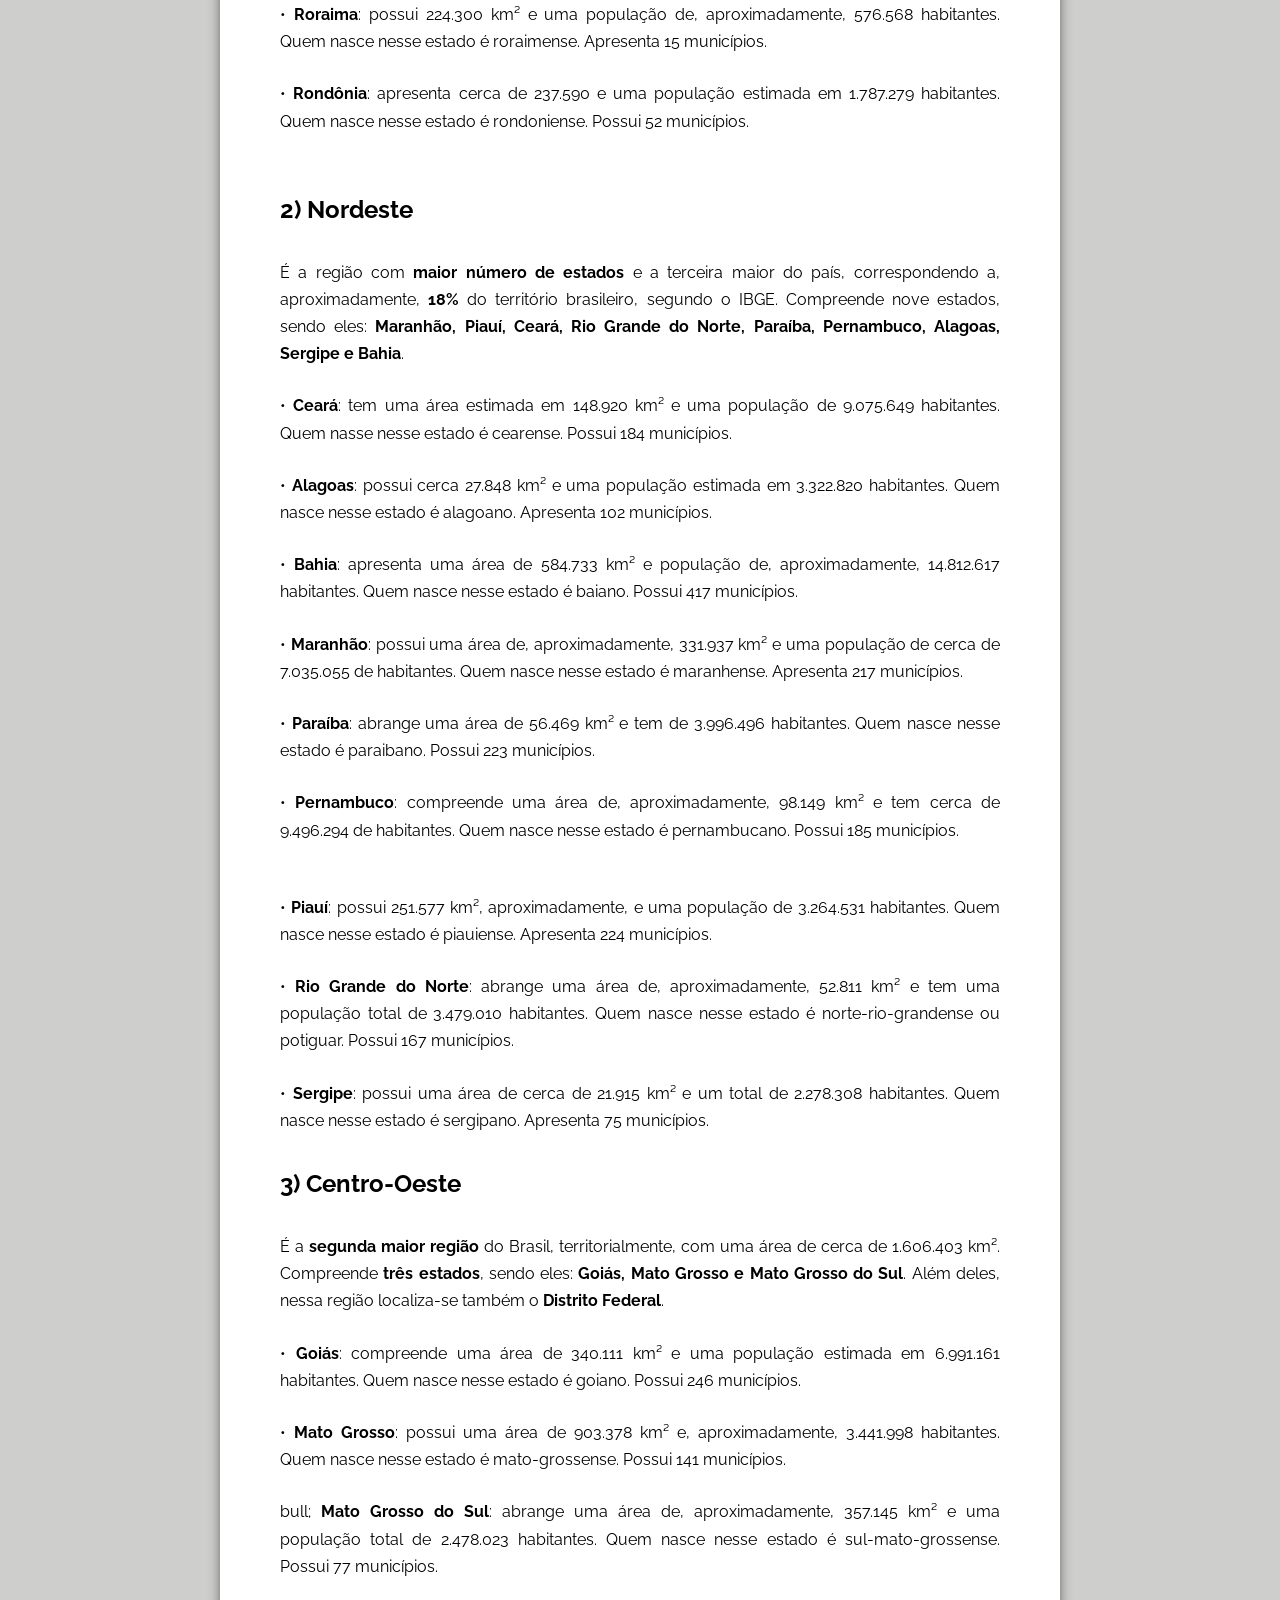
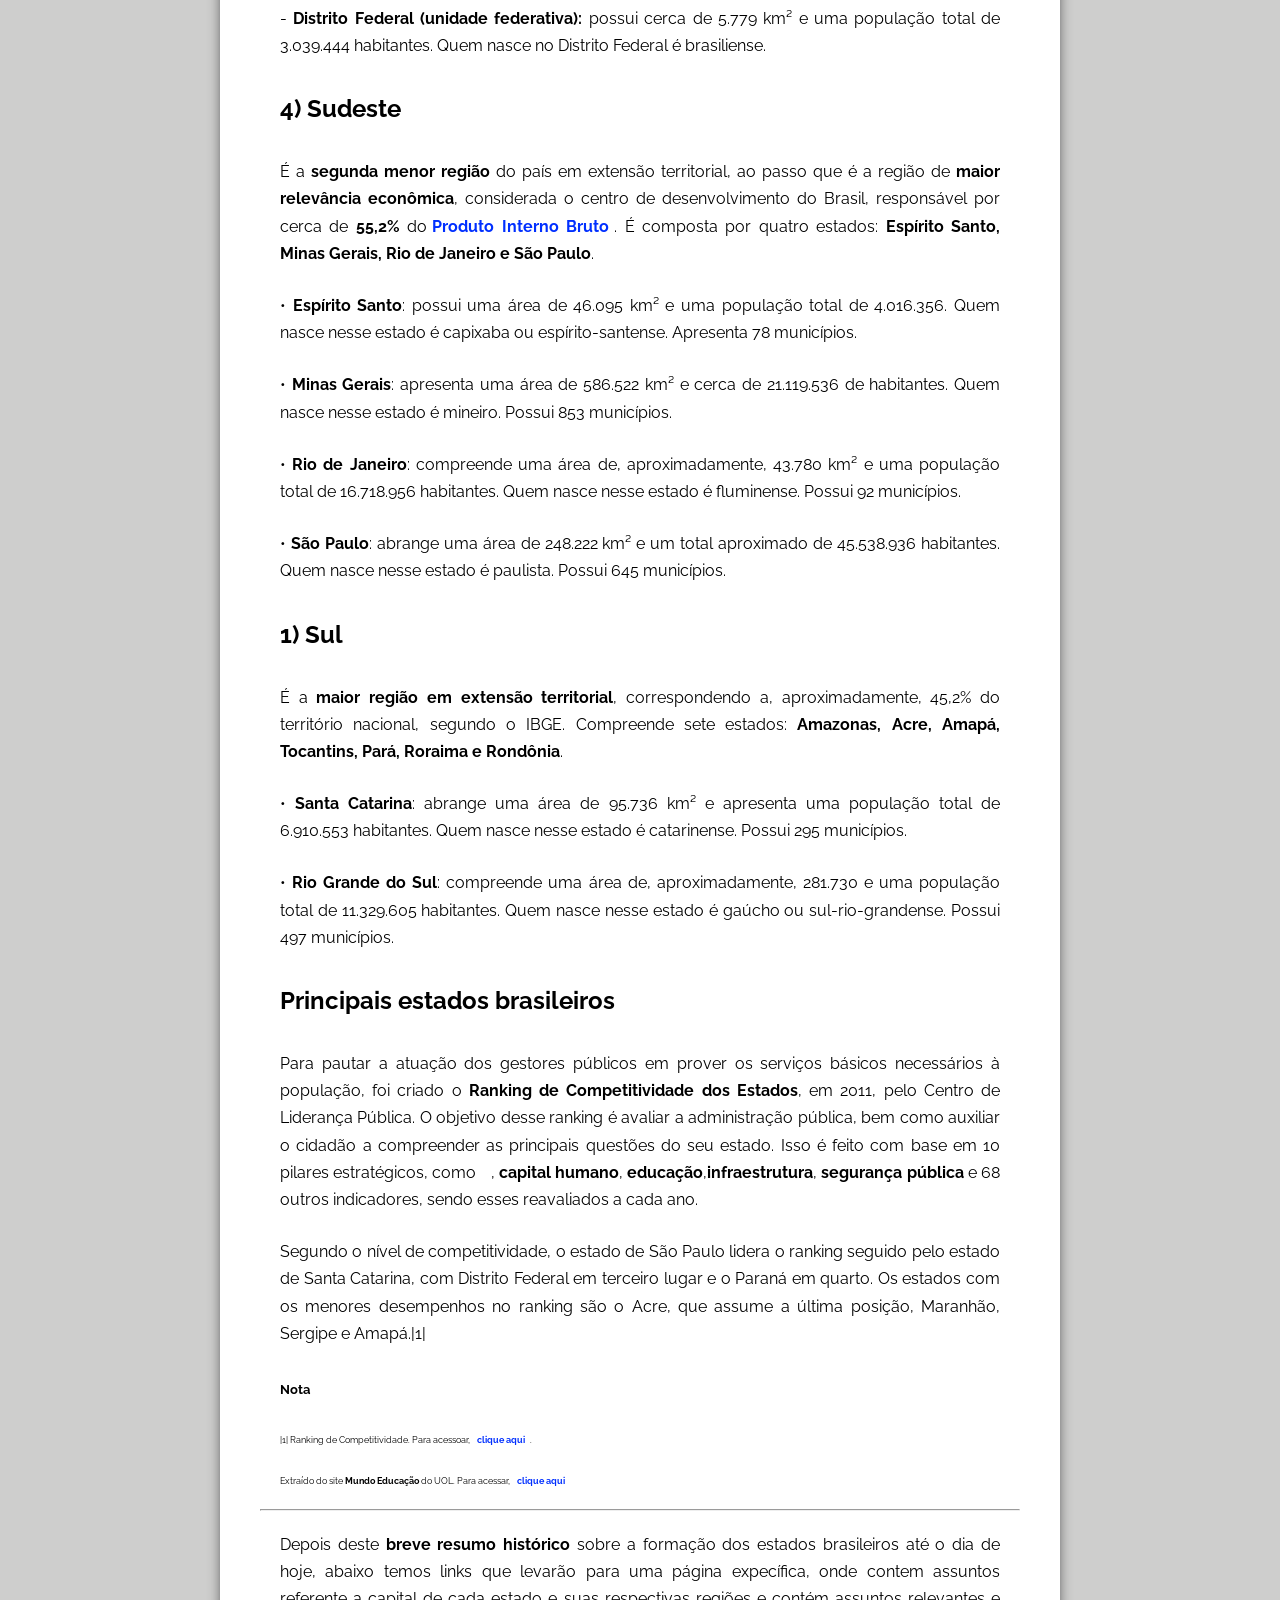
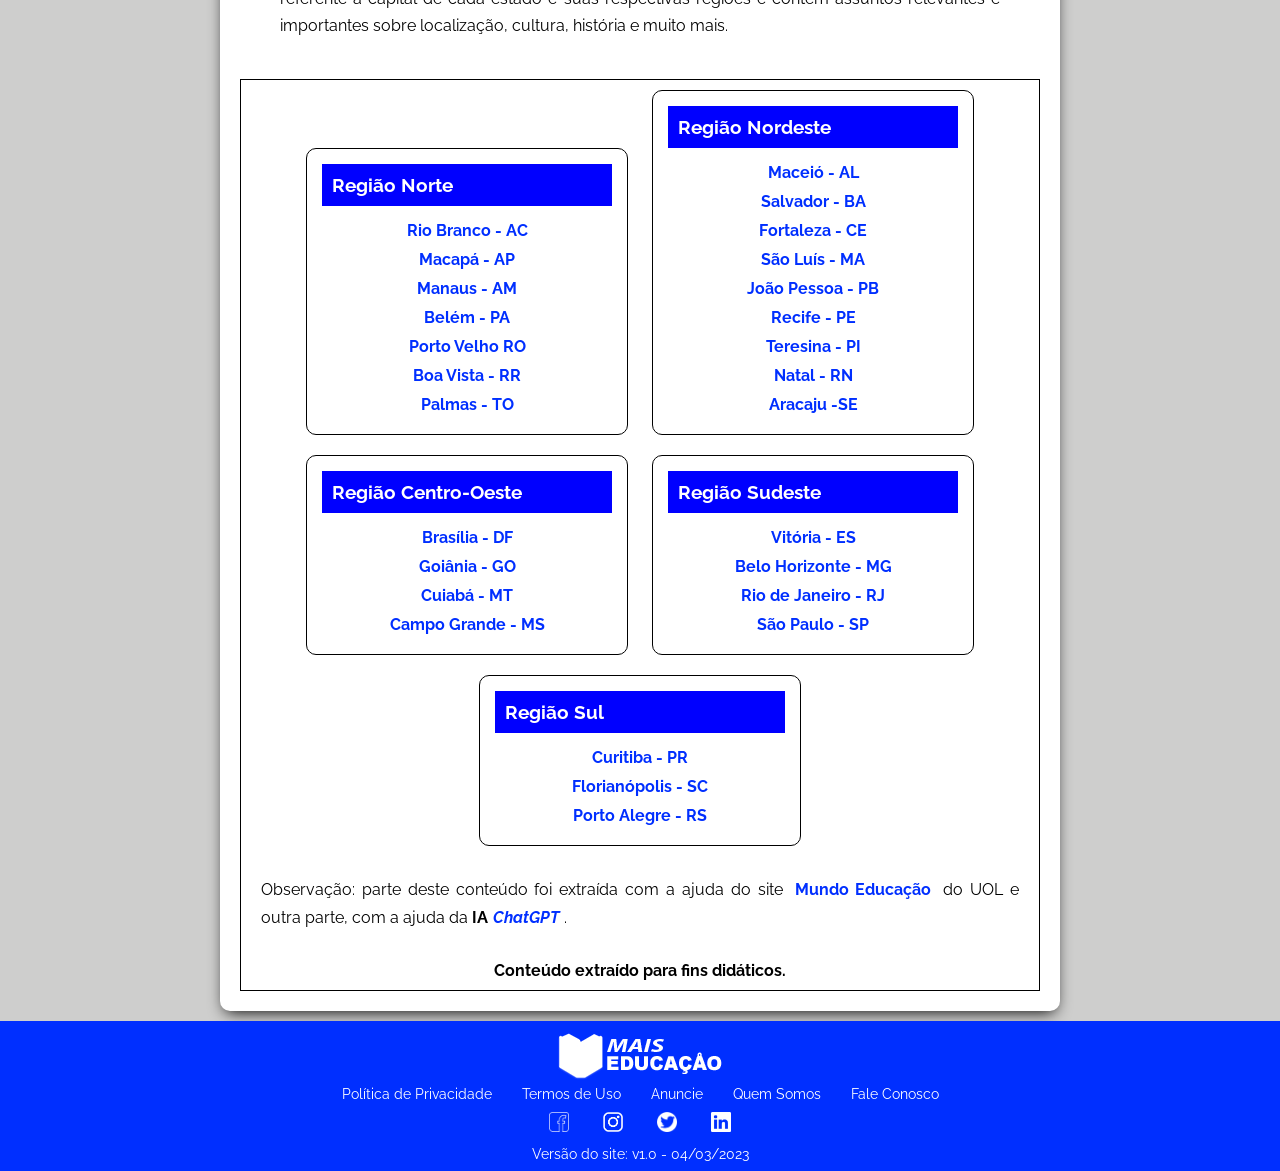
==== commit ea7270a7: "Update index.html" ====
--- a/index.html
+++ b/index.html
@@ -116,7 +116,7 @@
               <strong>26 estados e o Distrito Federal</strong>, ao todo são <strong>27 unidades federativas</strong>. Contudo, o território brasileiro nem sempre foi organizado dessa forma. Entre os anos de 1500 e 1822 (<a href="https://pt.wikipedia.org/wiki/Brasil_Col%C3%B4nia" target="-blank" rel="external">período colonial</a>), o Brasil não existia como uma nação. A parte conhecida do país era de posse do governo português e também do espanhol, tendo sido dividida em <a href="https://pt.wikipedia.org/wiki/Capitanias_do_Brasil#:~:text=As%20capitanias%20do%20Brasil%2C%20tamb%C3%A9m,seus%20dom%C3%ADnios%20a%20exploradores%20particulares." target="blank" rel="external">capitanias hereditárias</a>.
             </p>
             <p>
-              Por volta de <strong>1789</strong>, houve modificações na organização do território com a <strong>expansão territorial</strong> proporcionada pelo <a href="https://pt.wikipedia.org/wiki/Tratado_de_Madrid_(1750)" target="_blank" rel="external">Tratado de Madri</a>, e nomes como Grão-Pará e São Paulo já eram conhecidos no território brasileiro. A partir de 1889, os contornos do Brasil estavam mais próximos dos que conhecemos atualmente. A região do Grão-Pará foi extinta e deu origem à província do Pará e à província do Amazonas. Foi a partir da <a href="https://pt.wikipedia.org/wiki/Proclama%C3%A7%C3%A3o_da_Rep%C3%BAblica_do_Brasil" target="_blank" rel="external"></a>, em 1889, que as <strong>províncias</strong> brasileiras <strong>tornaram-se estados</strong>, oficializados por meio da Constituição de 1891.
+              Por volta de <strong>1789</strong>, houve modificações na organização do território com a <strong>expansão territorial</strong> proporcionada pelo <a href="https://pt.wikipedia.org/wiki/Tratado_de_Madrid_(1750)" target="_blank" rel="external">Tratado de Madri</a>, e nomes como Grão-Pará e São Paulo já eram conhecidos no território brasileiro. A partir de 1889, os contornos do Brasil estavam mais próximos dos que conhecemos atualmente. A região do Grão-Pará foi extinta e deu origem à província do Pará e à província do Amazonas. Foi a partir da<a href="https://pt.wikipedia.org/wiki/Proclama%C3%A7%C3%A3o_da_Rep%C3%BAblica_do_Brasil" target="_blank" rel="external">Proclamacão da República</a> em 1889, que as <strong>províncias</strong> brasileiras <strong>tornaram-se estados</strong>, oficializados por meio da Constituição de 1891.
             </p>
             <p>
               Em 1942, criaram-se o território de Rio Branco (que, depois, elevou-se à categoria de estado e foi nomeado Roraima) e o arquipélago de Fernando de Noronha. A partir de 1943, o Acre torna-se um território administrado pelo governo brasileiro. No ano de 1960, o território do estado de Goiás foi desmembrado, na divisa, do território do estado de Minas Gerais, passando a abrigar então a capital do país, Brasília, sediada no que ficou conhecido como Distrito Federal. No ano de 1962, o território do Acre elevou-se à categoria de estado. No ano de 1977, a parte sul do estado do Mato Grosso deu origem ao estado do Mato Grosso do Sul. Em 1991, foi criado o estado de Rondônia.
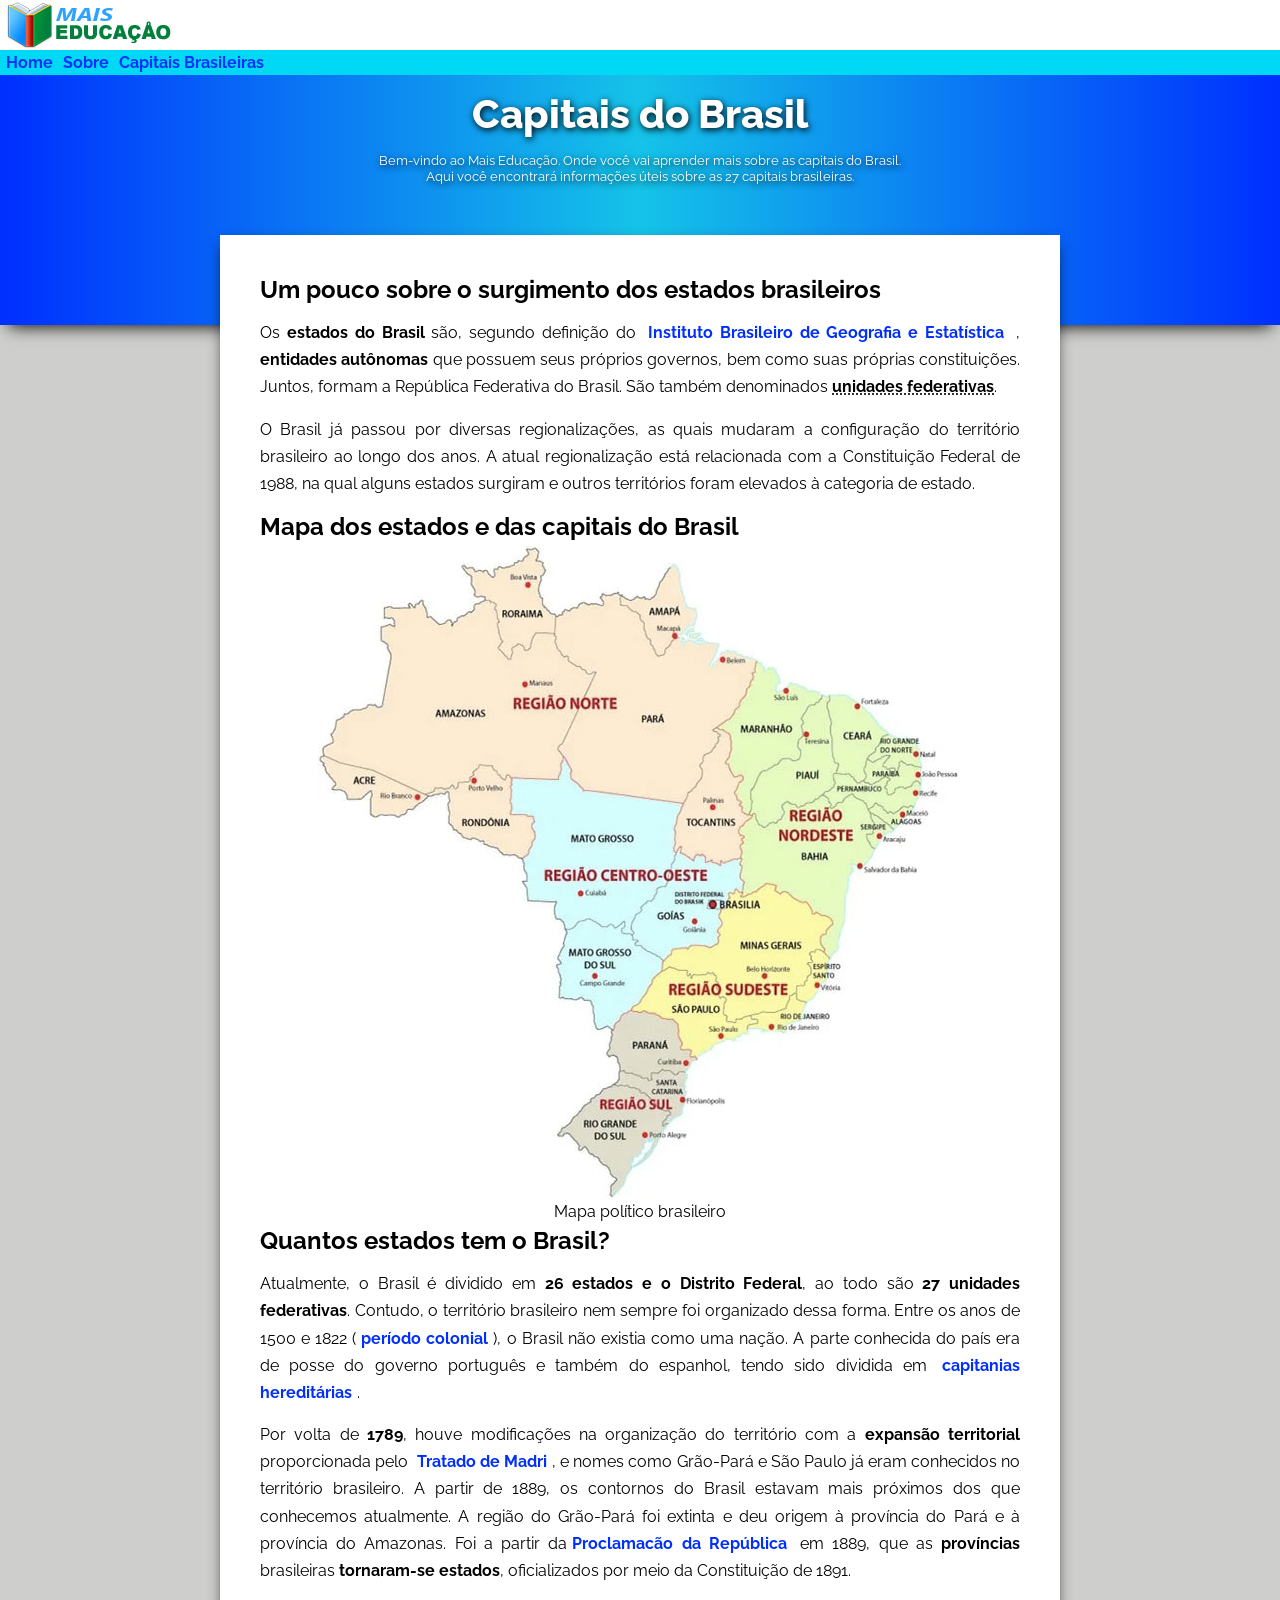
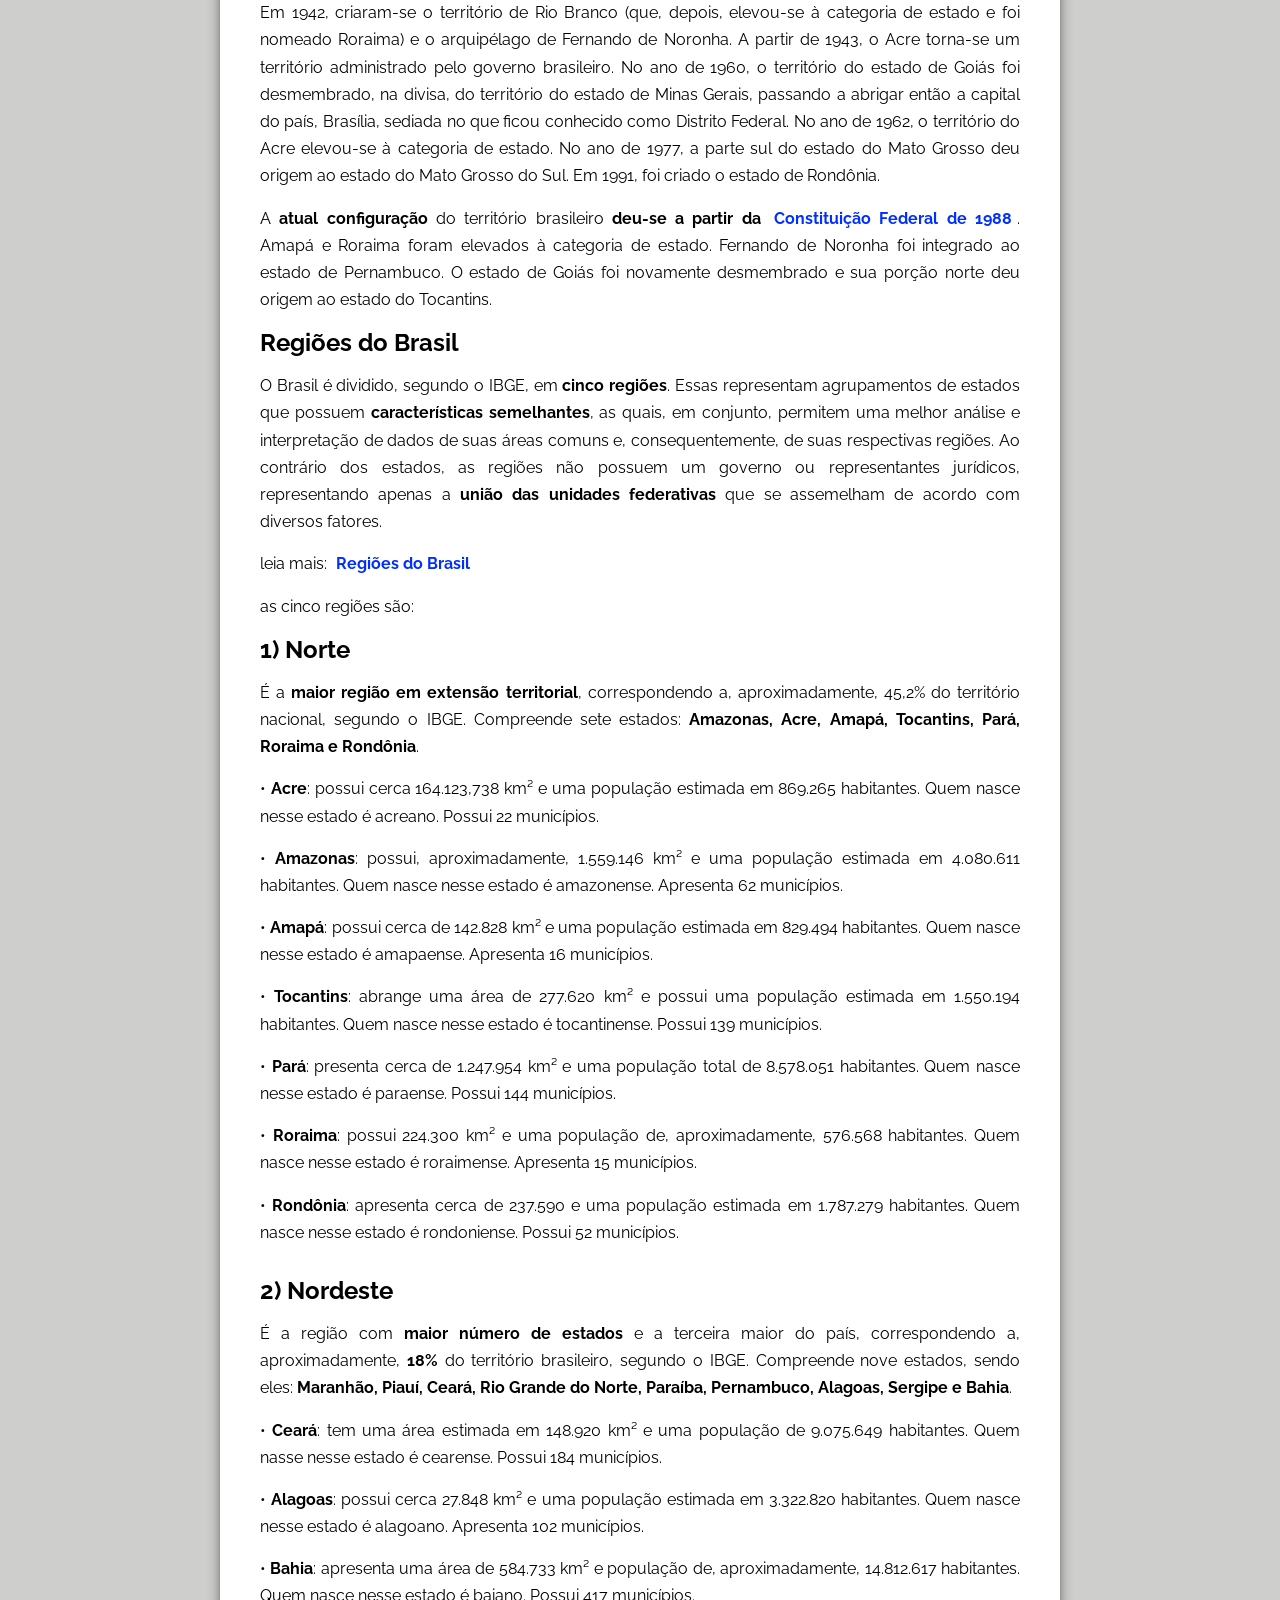
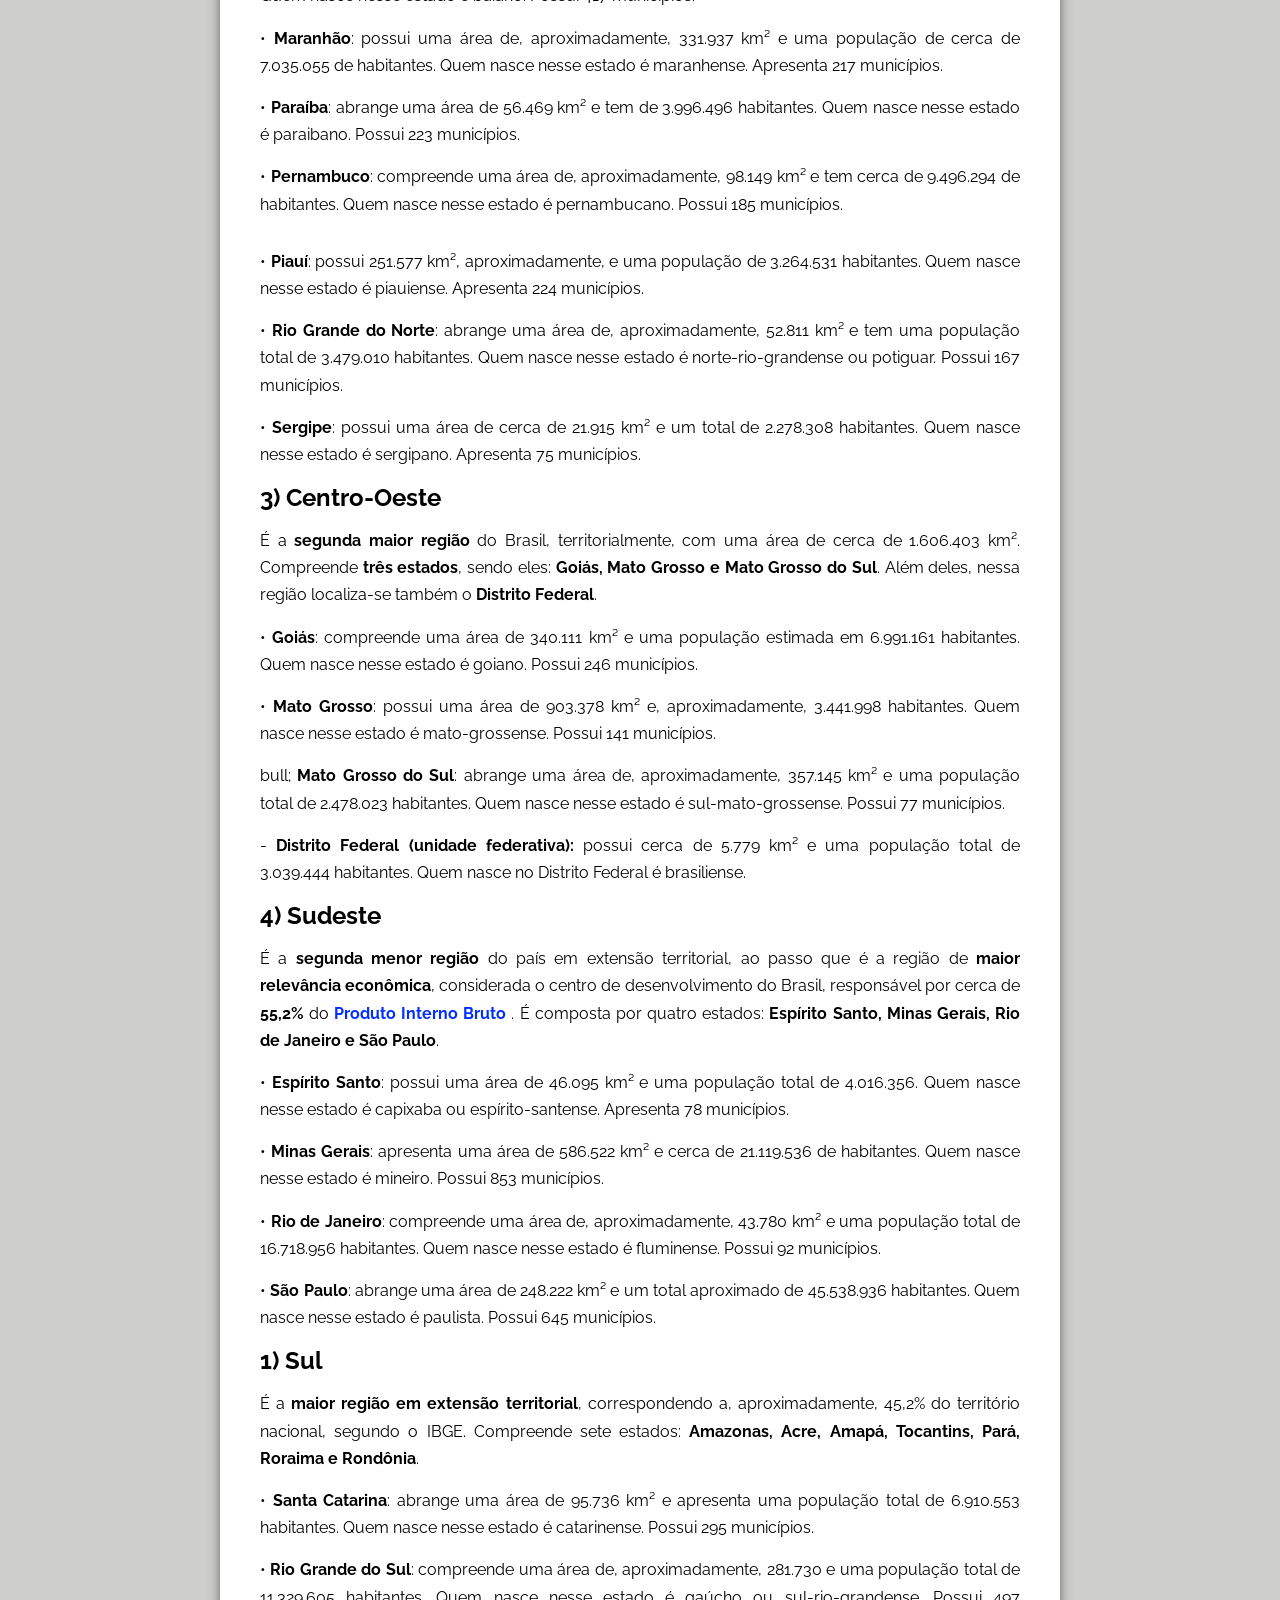
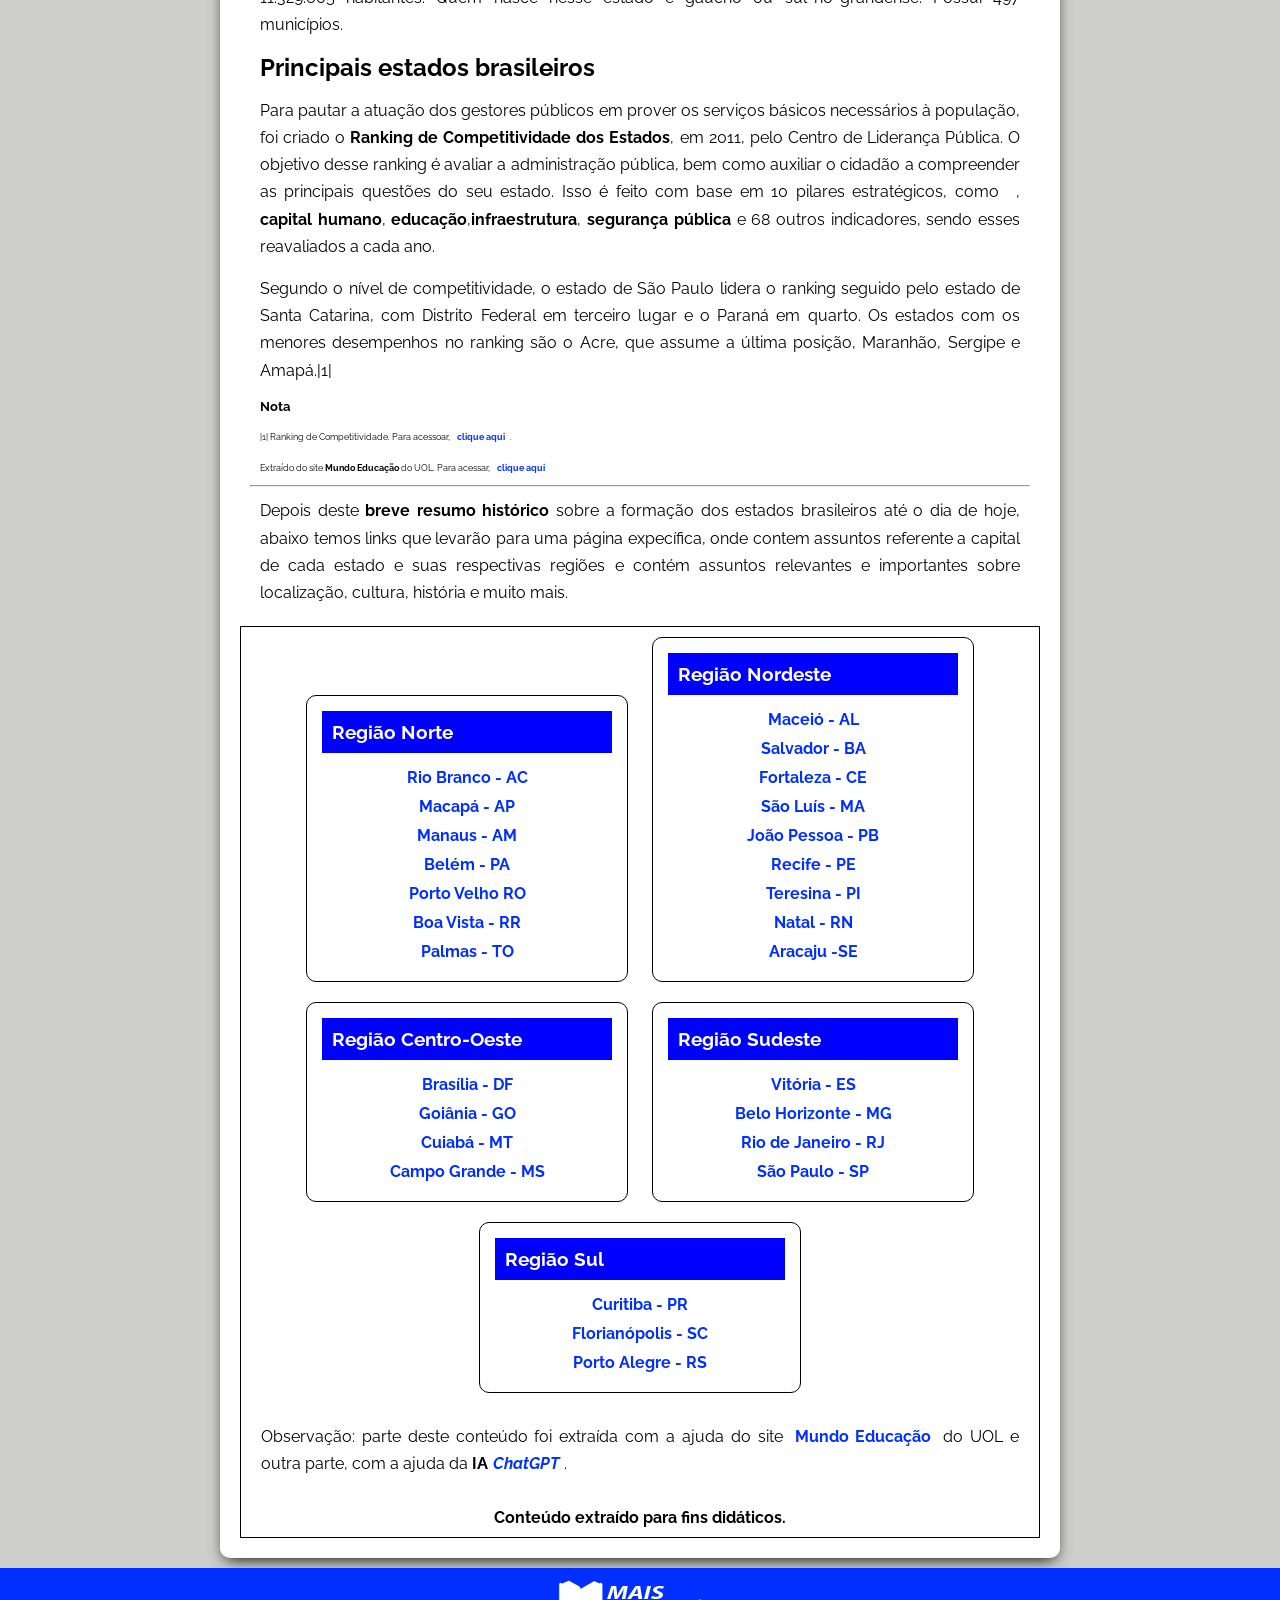
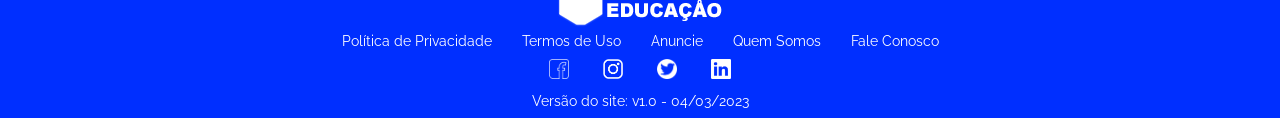
==== commit 58bda9ba: "atualizacao-html" ====
--- a/index.html
+++ b/index.html
@@ -8,7 +8,7 @@
     <link rel="stylesheet" href="style/style.css">
     <style>
 
-      /* **** CAIXAS - REGIÕES **** */
+      /* **** REGIÕES - SOMENTE NESTA PÁGINA **** */
 
       .regions {
         text-align: center;
--- a/style/style.css
+++ b/style/style.css
@@ -1,3 +1,4 @@
+/* ********** GLOBAL EDIT ********** */
 @charset "UTF-8";
 
 @import url('https://fonts.googleapis.com/css2?family=Raleway:wght@500;800&display=swap');
@@ -11,8 +12,6 @@
 
     --base-font: 'Raleway';
 }
-
-/* ********** GLOBAL EDIT ********** */
 
 * {
     padding: 0px;
@@ -65,12 +64,12 @@
     color: #ffffff;
     font-size: 40px;
     line-height: 1.6em;
-    padding: 15pt;
+    padding: 5pt;
     text-shadow: 1px 2px 7px black;
 }
 
 .mod-parag01 {
-    font-size: 12pt;
+    font-size: 10pt;
     text-shadow: 1px 2px 7px black;
 }
 /* ********** MAIN EDIT ********** */
@@ -80,7 +79,7 @@
     padding: 20px;
     margin: auto;
     margin-bottom: 10px;
-    margin-top: -80px;
+    margin-top: -90px;
     background-color: white;
     border-bottom-left-radius: 10px;
     border-bottom-right-radius: 10px;
@@ -97,24 +96,23 @@
 }
 
 /* ****** ARTICLE EDIT ****** */
+article, h2, h3, h4, h5, h6 {
+    text-align: justify;
+    padding: 5px;
+    margin: 5px;
+}
 
 article p {
     text-align: justify;
     line-height: 1.7em;
     padding: 5px;
-    margin: 15px;
-  }
-
-  article, h2, h3, h4, h5, h6 {
-    text-align: justify;
-    padding: 15px;
     margin: 5px;
   }
 
   .map-est-cap {
     text-align: center;
-    padding: 15px;
-    margin: 15px;
+    padding: -5px;
+    margin: -5px;
   }
 
   main, a {
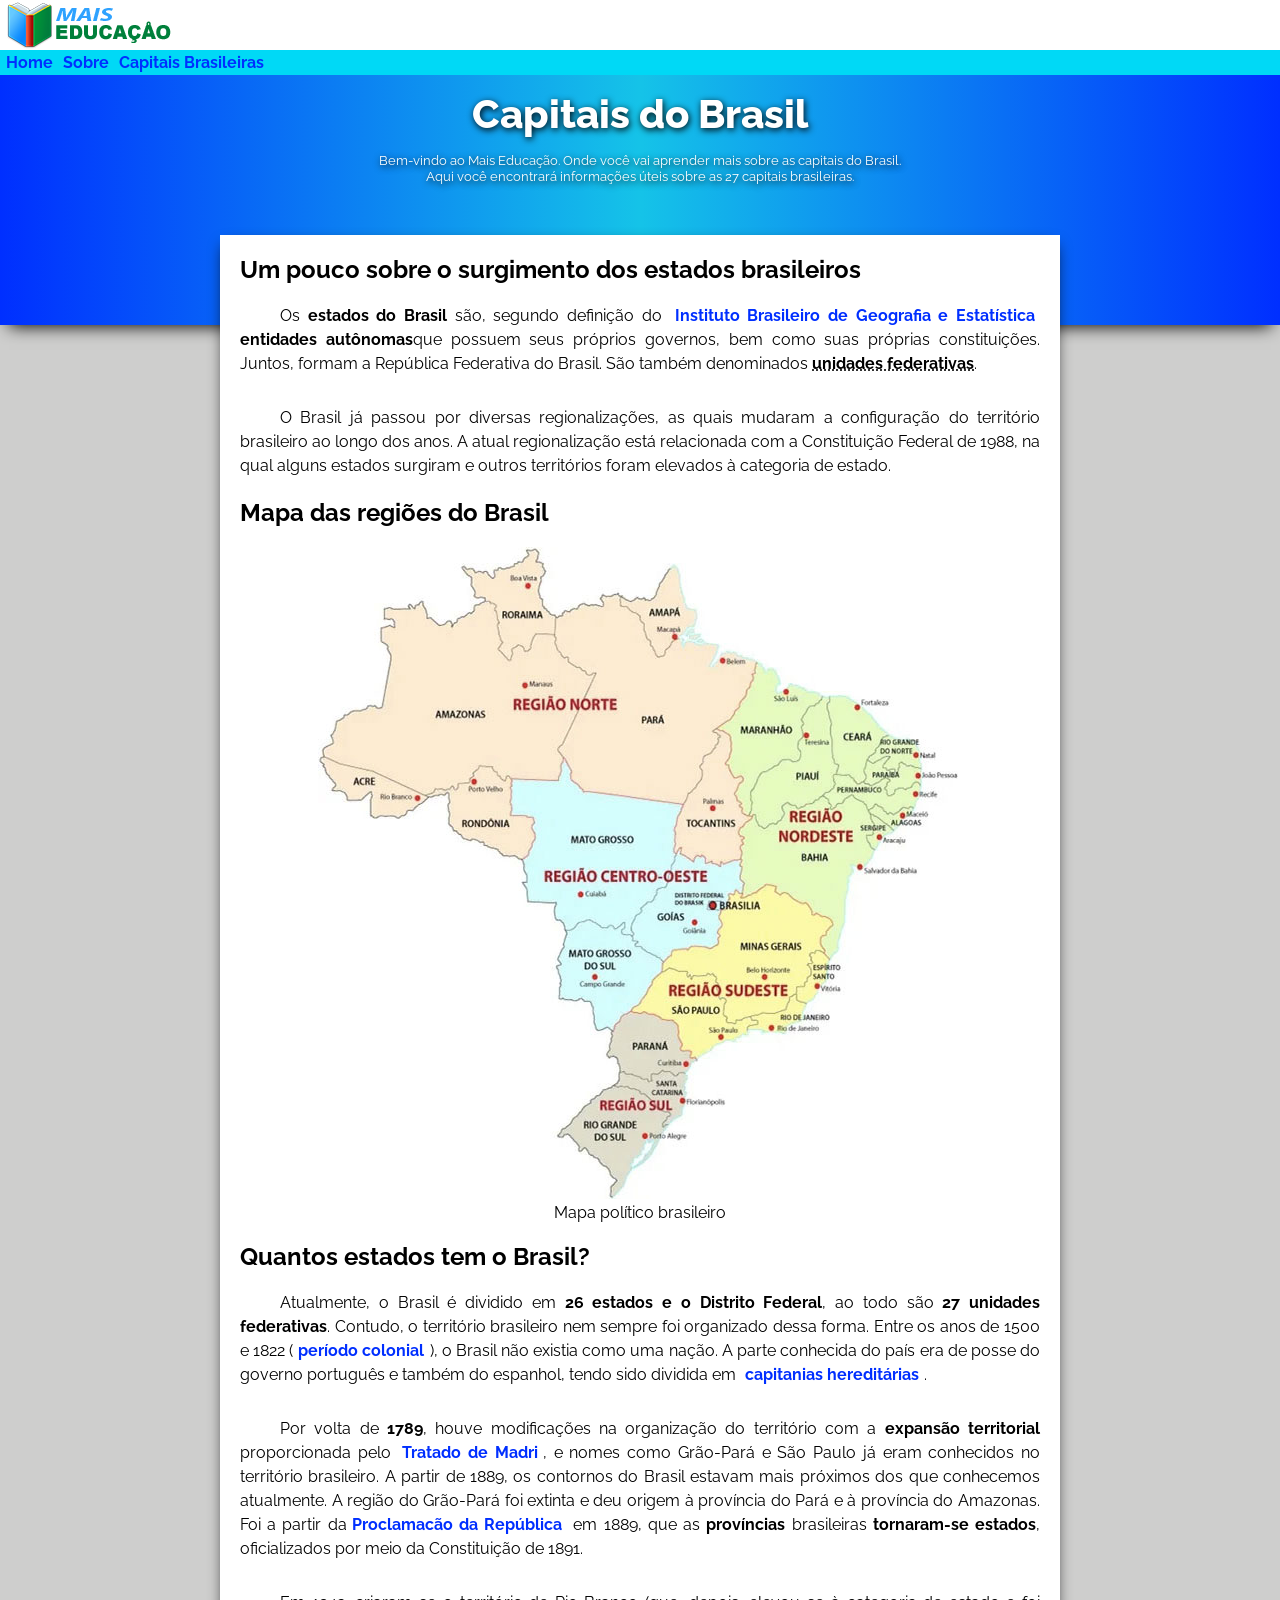
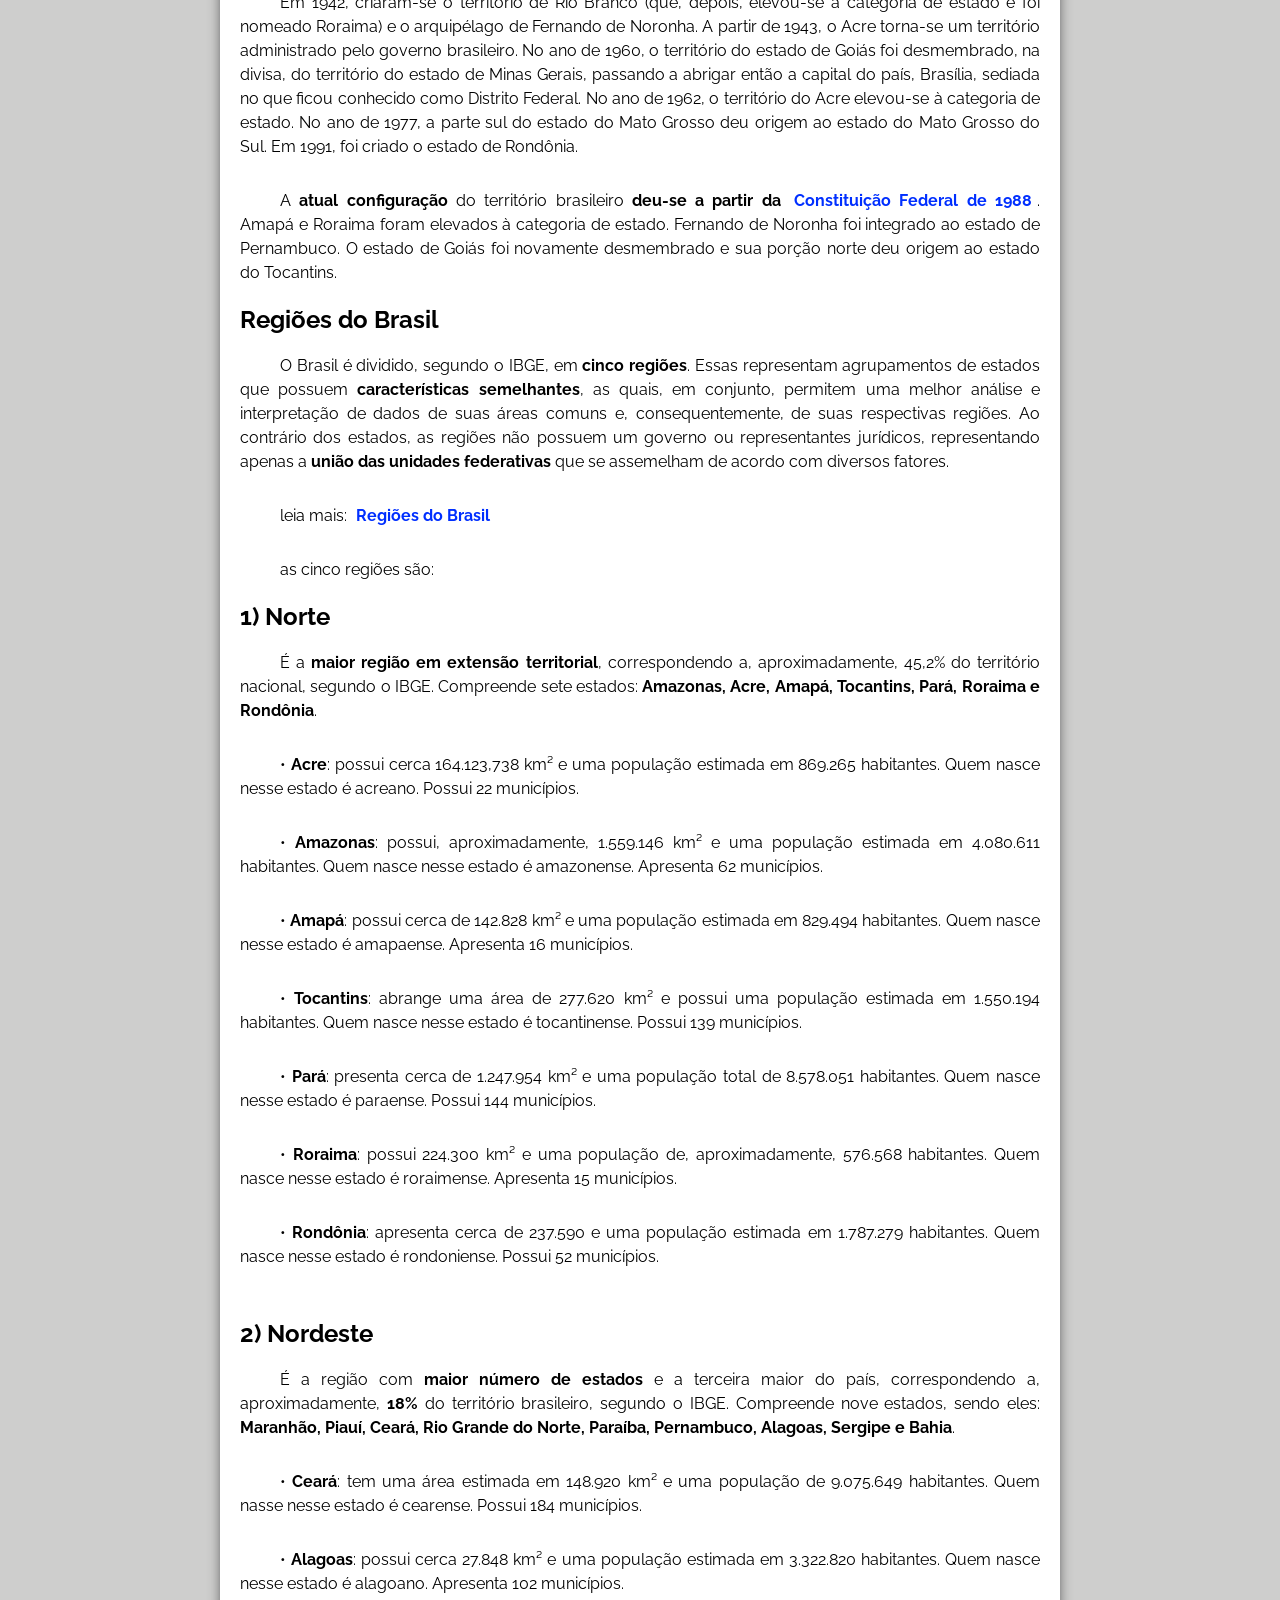
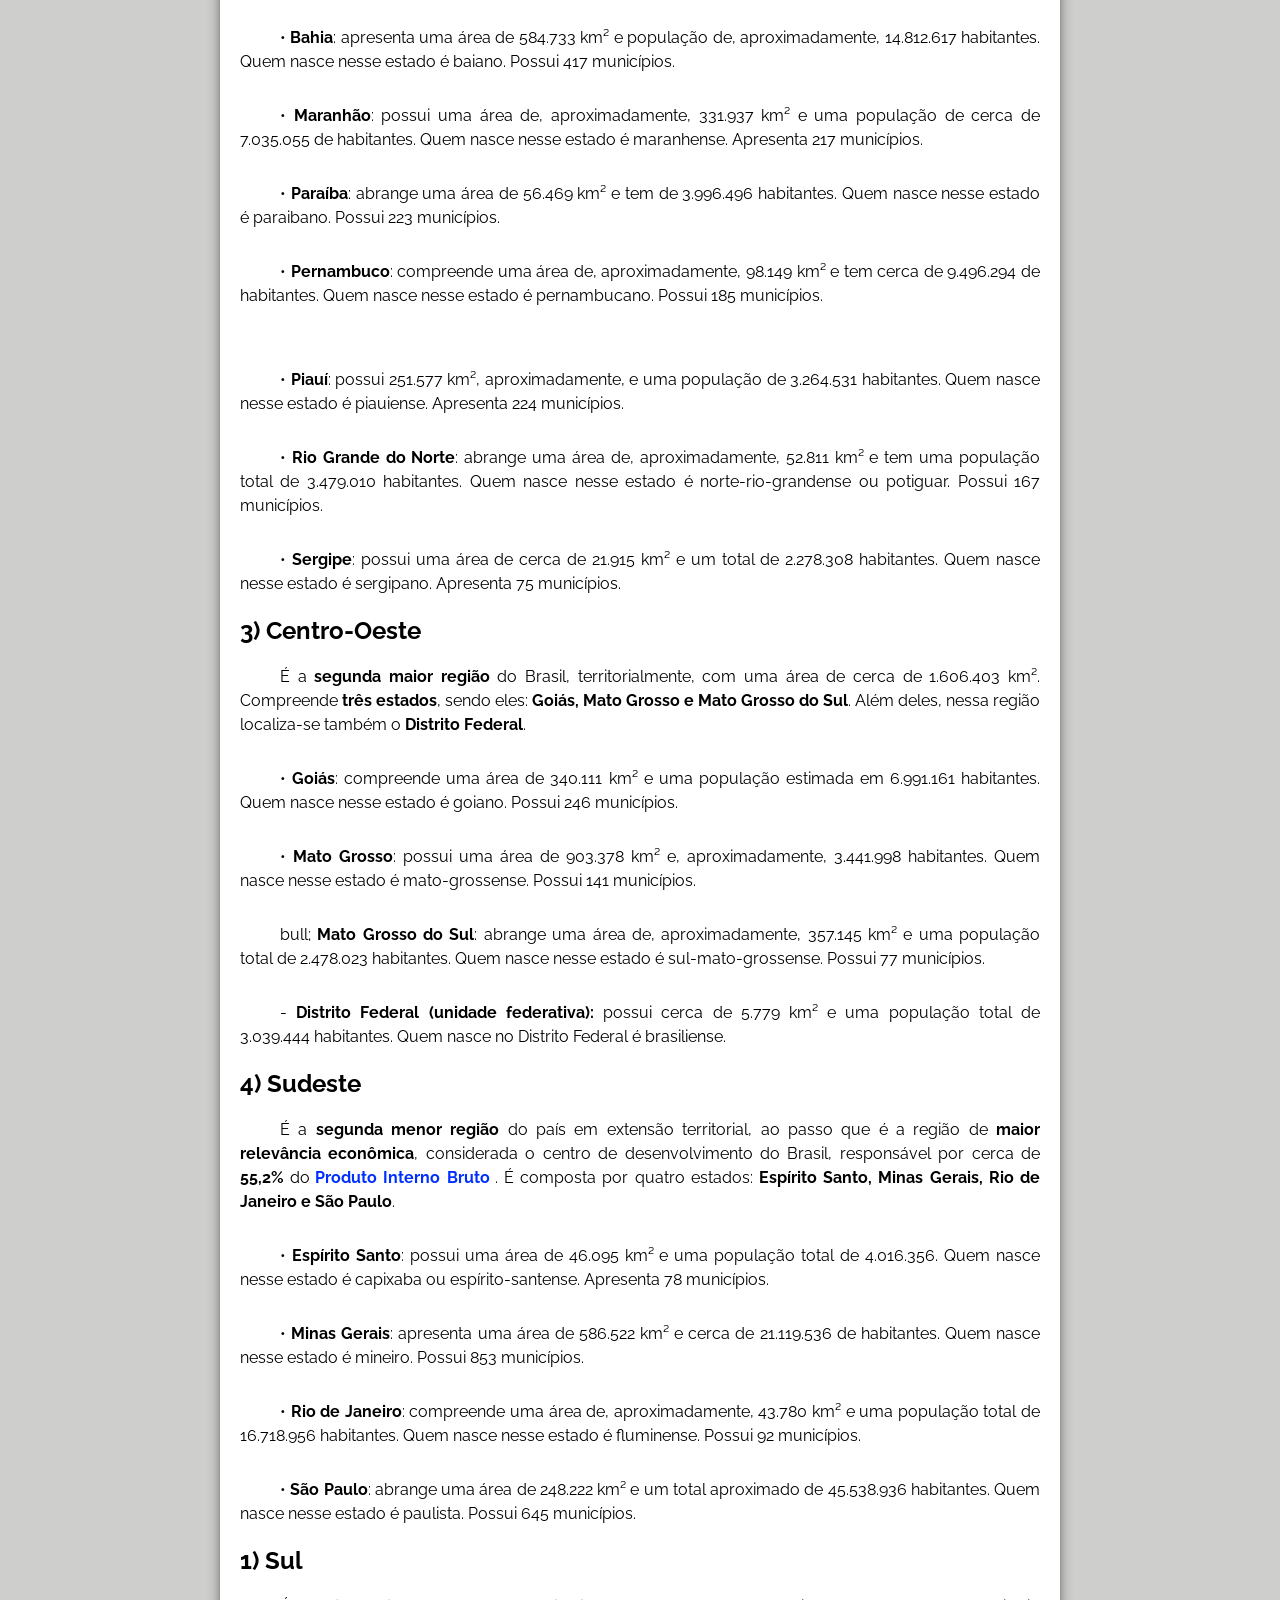
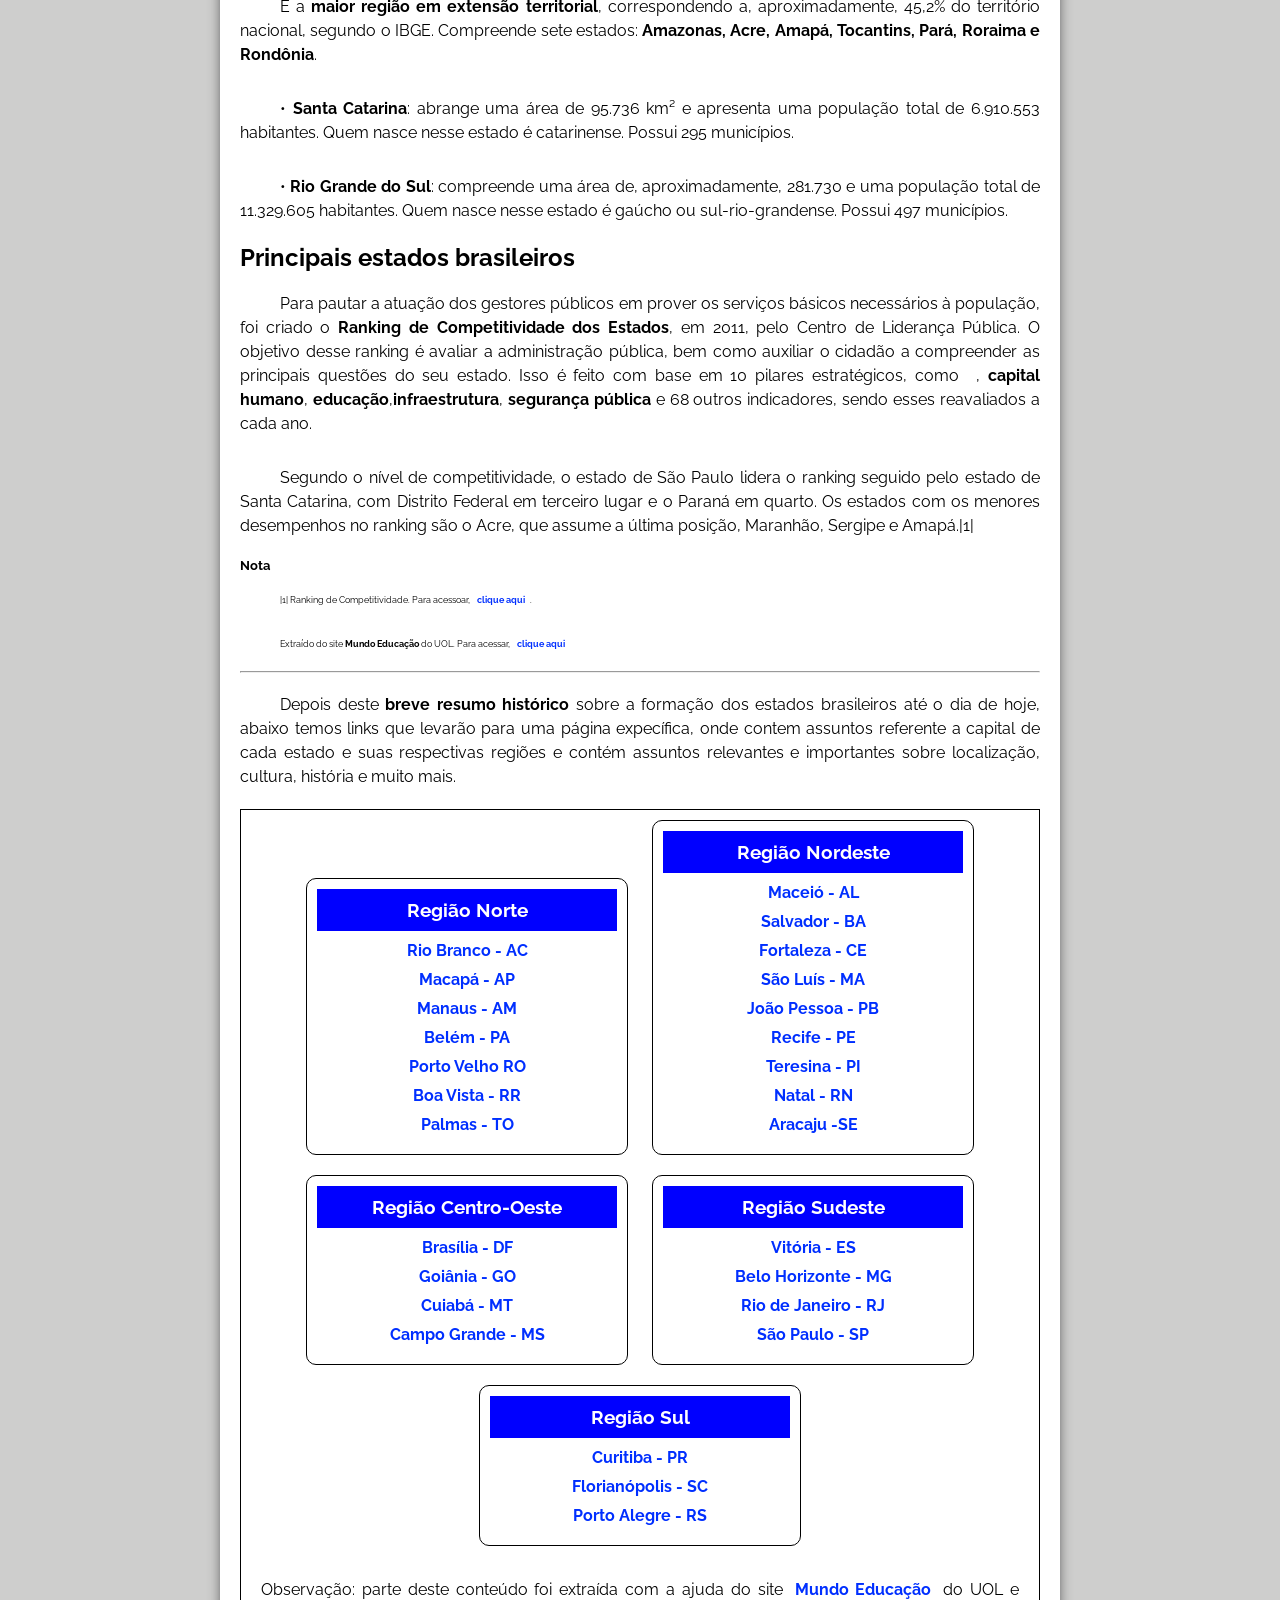
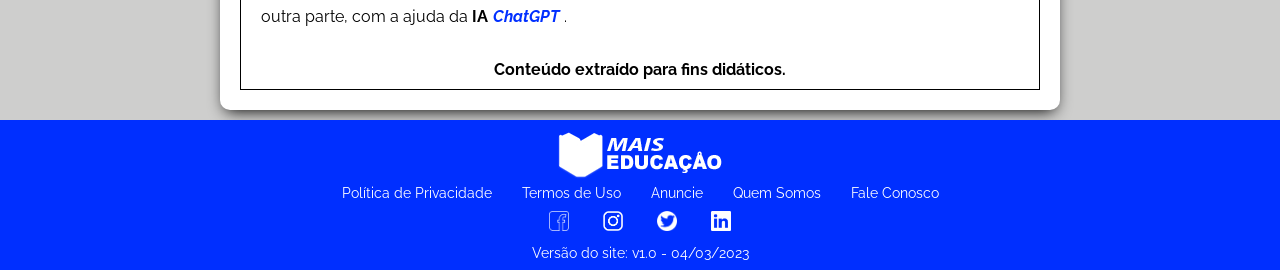
==== commit f57bdd22: "atualizacao" ====
--- a/index.html
+++ b/index.html
@@ -17,6 +17,7 @@
       
       .regions h3 {
         background-color: blue;
+        text-align: center;
         color: #fff;
         padding: 10px;
       }
@@ -83,24 +84,13 @@
     </div>
     <main>
         <article>
-          <section>
             <h2>Um pouco sobre o surgimento dos estados brasileiros</h2>
-            <p>
-              Os <strong>
-                estados do Brasil
-              </strong> são, segundo definição do <a href="https://pt.wikipedia.org/wiki/Instituto_Brasileiro_de_Geografia_e_Estat%C3%ADstica" target="_blank" rel="external">
-                Instituto Brasileiro de Geografia e Estatística
-              </a>
-              ,
-              <strong>
-                entidades autônomas
-              </strong>
-              que possuem seus próprios governos, bem como suas próprias constituições. Juntos, formam a República Federativa do Brasil. São também denominados <abbr title="As Unidades Federativas do Brasil são entidades subnacionais autônomas (autogoverno, autolegislação e autoarrecadação) dotadas de governo e constituição próprios que juntas formam a República Federativa do Brasil. O Poder Executivo é exercido por um governador eleito quadrienalmente."><strong>unidades federativas</strong></abbr>.
+            <p>Os <strong>estados do Brasil</strong> são, segundo definição do <a href="https://pt.wikipedia.org/wiki/Instituto_Brasileiro_de_Geografia_e_Estat%C3%ADstica" target="_blank" rel="external">Instituto Brasileiro de Geografia e Estatística</a> <strong>entidades autônomas</strong>que possuem seus próprios governos, bem como suas próprias constituições. Juntos, formam a República Federativa do Brasil. São também denominados <abbr title="As Unidades Federativas do Brasil são entidades subnacionais autônomas (autogoverno, autolegislação e autoarrecadação) dotadas de governo e constituição próprios que juntas formam a República Federativa do Brasil. O Poder Executivo é exercido por um governador eleito quadrienalmente."><strong>unidades federativas</strong></abbr>.
             </p>
             <p>
               O Brasil já passou por diversas regionalizações, as quais mudaram a configuração do território brasileiro ao longo dos anos. A atual regionalização está relacionada com a Constituição Federal de 1988, na qual alguns estados surgiram e outros territórios foram elevados à categoria de estado.
             </p>
-            <h2>Mapa dos estados e das capitais do Brasil</h2>
+            <h2>Mapa das regiões do Brasil</h2>
               <figure class="map-est-cap">
                 <picture>
                   <source media="(max-width: 400px)" srcset="img/mapa-estados-capitais-p.jpg" type="image/jpeg">
@@ -108,8 +98,6 @@
                 </picture>
                 <figcaption>Mapa político brasileiro</figcaption>
               </figure>
-          </section>
-          <section>
             <h2>Quantos estados tem o Brasil?</h2>
             <p>
               Atualmente, o Brasil é dividido em
@@ -135,136 +123,127 @@
               as cinco regiões são:
             </p>
             <h2>1&#41; Norte</h2>
-            <p>
-              É a <strong>maior região em extensão territorial</strong>, correspondendo a, aproximadamente, 45,2% do território nacional, segundo o IBGE. Compreende sete estados: <strong>Amazonas, Acre, Amapá, Tocantins, Pará, Roraima e Rondônia</strong>.
-            </p>
-            <p>
-              &bull; <strong>Acre</strong>: possui cerca 164.123,738 km² e uma população estimada em 869.265 habitantes. Quem nasce nesse estado é acreano. Possui 22 municípios.
-            </p>
-
-            <p>
-              &bull; <strong>Amazonas</strong>: possui, aproximadamente, 1.559.146 km² e uma população estimada em 4.080.611 habitantes. Quem nasce nesse estado é amazonense. Apresenta 62 municípios.
-            </p>
-
-            <p>
-              &bull; <strong>Amapá</strong>: possui cerca de 142.828 km² e uma população estimada em 829.494 habitantes. Quem nasce nesse estado é amapaense. Apresenta 16 municípios.
-            </p>
-
-            <p>
-              &bull; <strong>Tocantins</strong>: abrange uma área de 277.620 km² e possui uma população estimada em 1.550.194 habitantes. Quem nasce nesse estado é tocantinense. Possui 139 municípios.
-            </p>
-
-            <p>
-              &bull; <strong>Pará</strong>: presenta cerca de 1.247.954 km² e uma população total de 8.578.051 habitantes. Quem nasce nesse estado é paraense. Possui 144 municípios.
-            </p>
-
-            <p>
-              &bull; <strong>Roraima</strong>: possui 224.300 km² e uma população de, aproximadamente, 576.568 habitantes. Quem nasce nesse estado é roraimense. Apresenta 15 municípios.
-            </p>
-
-            <p>
-              &bull; <strong>Rondônia</strong>: apresenta cerca de 237.590 e uma população estimada em 1.787.279 habitantes. Quem nasce nesse estado é rondoniense. Possui 52 municípios.
-            <p>
+            <div class="p-ident">
+              <p>
+                É a <strong>maior região em extensão territorial</strong>, correspondendo a, aproximadamente, 45,2% do território nacional, segundo o IBGE. Compreende sete estados: <strong>Amazonas, Acre, Amapá, Tocantins, Pará, Roraima e Rondônia</strong>.
+              </p>
+              <p>
+                &bull; <strong>Acre</strong>: possui cerca 164.123,738 km² e uma população estimada em 869.265 habitantes. Quem nasce nesse estado é acreano. Possui 22 municípios.
+              </p>
+              <p>
+                &bull; <strong>Amazonas</strong>: possui, aproximadamente, 1.559.146 km² e uma população estimada em 4.080.611 habitantes. Quem nasce nesse estado é amazonense. Apresenta 62 municípios.
+              </p>
+              <p>
+                &bull; <strong>Amapá</strong>: possui cerca de 142.828 km² e uma população estimada em 829.494 habitantes. Quem nasce nesse estado é amapaense. Apresenta 16 municípios.
+              </p>
+              <p>
+                &bull; <strong>Tocantins</strong>: abrange uma área de 277.620 km² e possui uma população estimada em 1.550.194 habitantes. Quem nasce nesse estado é tocantinense. Possui 139 municípios.
+              </p>
+              <p>
+                &bull; <strong>Pará</strong>: presenta cerca de 1.247.954 km² e uma população total de 8.578.051 habitantes. Quem nasce nesse estado é paraense. Possui 144 municípios.
+              </p>
+              <p>
+                &bull; <strong>Roraima</strong>: possui 224.300 km² e uma população de, aproximadamente, 576.568 habitantes. Quem nasce nesse estado é roraimense. Apresenta 15 municípios.
+              </p>
+              <p>
+                &bull; <strong>Rondônia</strong>: apresenta cerca de 237.590 e uma população estimada em 1.787.279 habitantes. Quem nasce nesse estado é rondoniense. Possui 52 municípios.
+              <p>
+            </div>
 
 
 
               <h2>2&#41; Nordeste</h2>
-              <p>
-                É a região com <strong>maior número de estados</strong> e a terceira maior do país, correspondendo a, aproximadamente, <strong>18%</strong> do território brasileiro, segundo o IBGE. Compreende nove estados, sendo eles: <strong>Maranhão, Piauí, Ceará, Rio Grande do Norte, Paraíba, Pernambuco, Alagoas, Sergipe e Bahia</strong>.
-              </p>
-              <p>
-                &bull; <strong>Ceará</strong>: tem uma área estimada em 148.920 km² e uma população de 9.075.649 habitantes. Quem nasse nesse estado é cearense. Possui 184 municípios.
-              </p>
+              <div class="p-ident">
+                <p>
+                  É a região com <strong>maior número de estados</strong> e a terceira maior do país, correspondendo a, aproximadamente, <strong>18%</strong> do território brasileiro, segundo o IBGE. Compreende nove estados, sendo eles: <strong>Maranhão, Piauí, Ceará, Rio Grande do Norte, Paraíba, Pernambuco, Alagoas, Sergipe e Bahia</strong>.
+                </p>
+                <p>
+                  &bull; <strong>Ceará</strong>: tem uma área estimada em 148.920 km² e uma população de 9.075.649 habitantes. Quem nasse nesse estado é cearense. Possui 184 municípios.
+                </p>
+                <p>
+                  &bull; <strong>Alagoas</strong>: possui cerca 27.848 km² e uma população estimada em 3.322.820 habitantes. Quem nasce nesse estado é alagoano. Apresenta 102 municípios.
+                </p>
+                <p>
+                  &bull; <strong>Bahia</strong>: apresenta uma área de 584.733 km² e população de, aproximadamente, 14.812.617 habitantes. Quem nasce nesse estado é baiano. Possui 417 municípios.
+                </p>
+                <p>
+                  &bull; <strong>Maranhão</strong>: possui uma área de, aproximadamente, 331.937 km² e uma população de cerca de 7.035.055 de habitantes. Quem nasce nesse estado é maranhense. Apresenta 217 municípios.
+                </p>
+                <p>
+                  &bull; <strong>Paraíba</strong>: abrange uma área de 56.469 km² e tem de 3.996.496 habitantes. Quem nasce nesse estado é paraibano. Possui 223 municípios.
+                </p>
+                <p>
+                  &bull; <strong>Pernambuco</strong>: compreende uma área de, aproximadamente, 98.149 km² e tem cerca de 9.496.294 de habitantes. Quem nasce nesse estado é pernambucano. Possui 185 municípios.
+                <p>
+                
+                <p>
+                  &bull; <strong>Piauí</strong>: possui 251.577 km², aproximadamente, e uma população de 3.264.531 habitantes. Quem nasce nesse estado é piauiense. Apresenta 224 municípios.
+                </p>
+                <p>
+                  &bull; <strong>Rio Grande do Norte</strong>: abrange uma área de, aproximadamente, 52.811 km² e tem uma população total de 3.479.010 habitantes. Quem nasce nesse estado é norte-rio-grandense ou potiguar. Possui 167 municípios.
+                </p>
+                <p>
+                  &bull; <strong>Sergipe</strong>: possui uma área de cerca de 21.915 km² e um total de 2.278.308 habitantes. Quem nasce nesse estado é sergipano. Apresenta 75 municípios.
+                </p>
+              </div>
+
+
+
+              <h2>3&#41; Centro-Oeste</h2>
+              <div class="p-ident">
+                <p>
+                  É a <strong>segunda maior região</strong> do Brasil, territorialmente, com uma área de cerca de 1.606.403 km². Compreende <strong>três estados</strong>, sendo eles: <strong>Goiás, Mato Grosso e Mato Grosso do Sul</strong>. Além deles, nessa região localiza-se também o <strong>Distrito Federal</strong>.
+                </p>
+                <p>
+                  &bull; <strong>Goiás</strong>: compreende uma área de 340.111 km² e uma população estimada em 6.991.161 habitantes. Quem nasce nesse estado é goiano. Possui 246 municípios.
+                </p>
+                <p>
+                  &bull; <strong>Mato Grosso</strong>: possui uma área de 903.378 km² e, aproximadamente, 3.441.998 habitantes. Quem nasce nesse estado é mato-grossense. Possui 141 municípios.
+                </p>
+                <p>
+                  bull; <strong>Mato Grosso do Sul</strong>: abrange uma área de, aproximadamente, 357.145 km² e uma população total de 2.478.023 habitantes. Quem nasce nesse estado é sul-mato-grossense. Possui 77 municípios.
+                </p>
+                <p>
+                  - <strong>Distrito Federal &#40;unidade federativa&#41;:</strong> possui cerca de 5.779 km² e uma população total de 3.039.444 habitantes. Quem nasce no Distrito Federal é brasiliense.
+                </p>
+              </div>
+
+
+
+              <h2>4&#41; Sudeste</h2>
+              <div class="p-ident">
+                <p>
+                  É a <strong>segunda menor região</strong> do país em extensão territorial, ao passo que é a região de <strong>maior relevância econômica</strong>, considerada o centro de desenvolvimento do Brasil, responsável por cerca de <strong>55,2%</strong> do<a href="https://pt.wikipedia.org/wiki/Produto_interno_bruto#:~:text=O%20produto%20interno%20bruto%20(PIB,trimestre%2C%20ano%2C%20etc)." target="_blank" rel="external">Produto Interno Bruto</a>. É composta por quatro estados: <strong>Espírito Santo, Minas Gerais, Rio de Janeiro e São Paulo</strong>.
+                </p>
+                <p>
+                  &bull; <strong>Espírito Santo</strong>: possui uma área de 46.095 km² e uma população total de 4.016.356. Quem nasce nesse estado é capixaba ou espírito-santense. Apresenta 78 municípios.
+                </p>
+                <p>
+                  &bull; <strong>Minas Gerais</strong>: apresenta uma área de 586.522 km² e cerca de 21.119.536 de habitantes. Quem nasce nesse estado é mineiro. Possui 853 municípios.
+                </p>
+                <p>
+                  &bull; <strong>Rio de Janeiro</strong>: compreende uma área de, aproximadamente, 43.780 km² e uma população total de 16.718.956 habitantes. Quem nasce nesse estado é fluminense. Possui 92 municípios.
+                </p>
   
               <p>
-                &bull; <strong>Alagoas</strong>: possui cerca 27.848 km² e uma população estimada em 3.322.820 habitantes. Quem nasce nesse estado é alagoano. Apresenta 102 municípios.
-              </p>
-  
-              <p>
-                &bull; <strong>Bahia</strong>: apresenta uma área de 584.733 km² e população de, aproximadamente, 14.812.617 habitantes. Quem nasce nesse estado é baiano. Possui 417 municípios.
-              </p>
-  
-              <p>
-                &bull; <strong>Maranhão</strong>: possui uma área de, aproximadamente, 331.937 km² e uma população de cerca de 7.035.055 de habitantes. Quem nasce nesse estado é maranhense. Apresenta 217 municípios.
-              </p>
-  
-              <p>
-                &bull; <strong>Paraíba</strong>: abrange uma área de 56.469 km² e tem de 3.996.496 habitantes. Quem nasce nesse estado é paraibano. Possui 223 municípios.
-              </p>
-  
-              <p>
-                &bull; <strong>Pernambuco</strong>: compreende uma área de, aproximadamente, 98.149 km² e tem cerca de 9.496.294 de habitantes. Quem nasce nesse estado é pernambucano. Possui 185 municípios.
-              <p>
-                
-              <p>
-                &bull; <strong>Piauí</strong>: possui 251.577 km², aproximadamente, e uma população de 3.264.531 habitantes. Quem nasce nesse estado é piauiense. Apresenta 224 municípios.
-              </p>
-
-              <p>
-                &bull; <strong>Rio Grande do Norte</strong>: abrange uma área de, aproximadamente, 52.811 km² e tem uma população total de 3.479.010 habitantes. Quem nasce nesse estado é norte-rio-grandense ou potiguar. Possui 167 municípios.
-              </p>
-
-              <p>
-                &bull; <strong>Sergipe</strong>: possui uma área de cerca de 21.915 km² e um total de 2.278.308 habitantes. Quem nasce nesse estado é sergipano. Apresenta 75 municípios.
-              </p>
-
-
-
-              <h2>3&#41; Centro-Oeste</h2>
-              <p>
-                É a <strong>segunda maior região</strong> do Brasil, territorialmente, com uma área de cerca de 1.606.403 km². Compreende <strong>três estados</strong>, sendo eles: <strong>Goiás, Mato Grosso e Mato Grosso do Sul</strong>. Além deles, nessa região localiza-se também o <strong>Distrito Federal</strong>.
-              </p>
-              <p>
-                &bull; <strong>Goiás</strong>: compreende uma área de 340.111 km² e uma população estimada em 6.991.161 habitantes. Quem nasce nesse estado é goiano. Possui 246 municípios.
-              </p>
-  
-              <p>
-                &bull; <strong>Mato Grosso</strong>: possui uma área de 903.378 km² e, aproximadamente, 3.441.998 habitantes. Quem nasce nesse estado é mato-grossense. Possui 141 municípios.
-              </p>
-
-              <p>
-                bull; <strong>Mato Grosso do Sul</strong>: abrange uma área de, aproximadamente, 357.145 km² e uma população total de 2.478.023 habitantes. Quem nasce nesse estado é sul-mato-grossense. Possui 77 municípios.
-              </p>
-
-              <p>
-                - <strong>Distrito Federal &#40;unidade federativa&#41;:</strong> possui cerca de 5.779 km² e uma população total de 3.039.444 habitantes. Quem nasce no Distrito Federal é brasiliense.
-              </p>
-
-
-
-              <h2>4&#41; Sudeste</h2>
-              <p>
-                É a <strong>segunda menor região</strong> do país em extensão territorial, ao passo que é a região de <strong>maior relevância econômica</strong>, considerada o centro de desenvolvimento do Brasil, responsável por cerca de <strong>55,2%</strong> do<a href="https://pt.wikipedia.org/wiki/Produto_interno_bruto#:~:text=O%20produto%20interno%20bruto%20(PIB,trimestre%2C%20ano%2C%20etc)." target="_blank" rel="external">Produto Interno Bruto</a>. É composta por quatro estados: <strong>Espírito Santo, Minas Gerais, Rio de Janeiro e São Paulo</strong>.
-              </p>
-              <p>
-                &bull; <strong>Espírito Santo</strong>: possui uma área de 46.095 km² e uma população total de 4.016.356. Quem nasce nesse estado é capixaba ou espírito-santense. Apresenta 78 municípios.
-              </p>
-  
-              <p>
-                &bull; <strong>Minas Gerais</strong>: apresenta uma área de 586.522 km² e cerca de 21.119.536 de habitantes. Quem nasce nesse estado é mineiro. Possui 853 municípios.
-              </p>
-  
-              <p>
-                &bull; <strong>Rio de Janeiro</strong>: compreende uma área de, aproximadamente, 43.780 km² e uma população total de 16.718.956 habitantes. Quem nasce nesse estado é fluminense. Possui 92 municípios.
-              </p>
-  
-              <p>
                 &bull; <strong>São Paulo</strong>: abrange uma área de 248.222 km² e um total aproximado de 45.538.936 habitantes. Quem nasce nesse estado é paulista. Possui 645 municípios.
               </p>
+              </div>
 
 
 
               <h2>1&#41; Sul</h2>
-              <p>
-                É a <strong>maior região em extensão territorial</strong>, correspondendo a, aproximadamente, 45,2% do território nacional, segundo o IBGE. Compreende sete estados: <strong>Amazonas, Acre, Amapá, Tocantins, Pará, Roraima e Rondônia</strong>.
-              </p>
-              <p>
-                &bull; <strong>Santa Catarina</strong>: abrange uma área de 95.736 km² e apresenta uma população total de 6.910.553 habitantes. Quem nasce nesse estado é catarinense. Possui 295 municípios.
-              </p>
-  
-              <p>
-                &bull; <strong>Rio Grande do Sul</strong>: compreende uma área de, aproximadamente, 281.730 e uma população total de 11.329.605 habitantes. Quem nasce nesse estado é gaúcho ou sul-rio-grandense. Possui 497 municípios.
-              </p>
+              <div class="p-ident">
+                <p>
+                  É a <strong>maior região em extensão territorial</strong>, correspondendo a, aproximadamente, 45,2% do território nacional, segundo o IBGE. Compreende sete estados: <strong>Amazonas, Acre, Amapá, Tocantins, Pará, Roraima e Rondônia</strong>.
+                </p>
+                <p>
+                  &bull; <strong>Santa Catarina</strong>: abrange uma área de 95.736 km² e apresenta uma população total de 6.910.553 habitantes. Quem nasce nesse estado é catarinense. Possui 295 municípios.
+                </p>
+                <p>
+                  &bull; <strong>Rio Grande do Sul</strong>: compreende uma área de, aproximadamente, 281.730 e uma população total de 11.329.605 habitantes. Quem nasce nesse estado é gaúcho ou sul-rio-grandense. Possui 497 municípios.
+                </p>
+              </div>
 
               <h2>Principais estados brasileiros</h2>
               <p>
@@ -283,12 +262,10 @@
                   Extraído do site <strong>Mundo Educação</strong> do UOL. Para acessar, <a href="https://mundoeducacao.uol.com.br/geografia/estados-brasil.htm" target="_blank" rel="external">clique aqui</a>
                 </p>
               </section>
-
               <hr>
             <p>  
               Depois deste <strong>breve resumo histórico</strong> sobre a formação dos estados brasileiros até o dia de hoje, abaixo temos links que levarão para uma página expecífica, onde contem assuntos referente a capital de cada estado e suas respectivas regiões e contém assuntos relevantes e importantes sobre localização, cultura, história e muito mais.
             </p>
-          </section>
         </article>
         <section class="regions">
           <section class="reg-norte">
--- a/style/style.css
+++ b/style/style.css
@@ -88,6 +88,7 @@
 
 main a {
     font-weight: bold;
+    text-decoration: none;
     color: var(--color005);
 }
 
@@ -96,32 +97,33 @@
 }
 
 /* ****** ARTICLE EDIT ****** */
-article, h2, h3, h4, h5, h6 {
+article > h2, h3, h4, h5, h6 {
     text-align: justify;
-    padding: 5px;
-    margin: 5px;
 }
 
 article p {
     text-align: justify;
-    line-height: 1.7em;
-    padding: 5px;
-    margin: 5px;
-  }
+    text-indent: 5%;
+    line-height: 150%;
+    padding-top: 10px;
+    padding-bottom: 10px;
+    margin-top: 10px;
+    margin-bottom: 10px;
+}
 
-  .map-est-cap {
+
+
+.map-est-cap {
     text-align: center;
     padding: -5px;
+    padding-top: 25px;
+    padding-bottom: 25px;
     margin: -5px;
-  }
+}
 
-  main, a {
-    text-decoration: none;
-  }
-
-  .roters {
+.roters {
     font-size: 7pt;
-  }
+}
 
 /* ********** FOOTER EDIT ********** */
 footer {
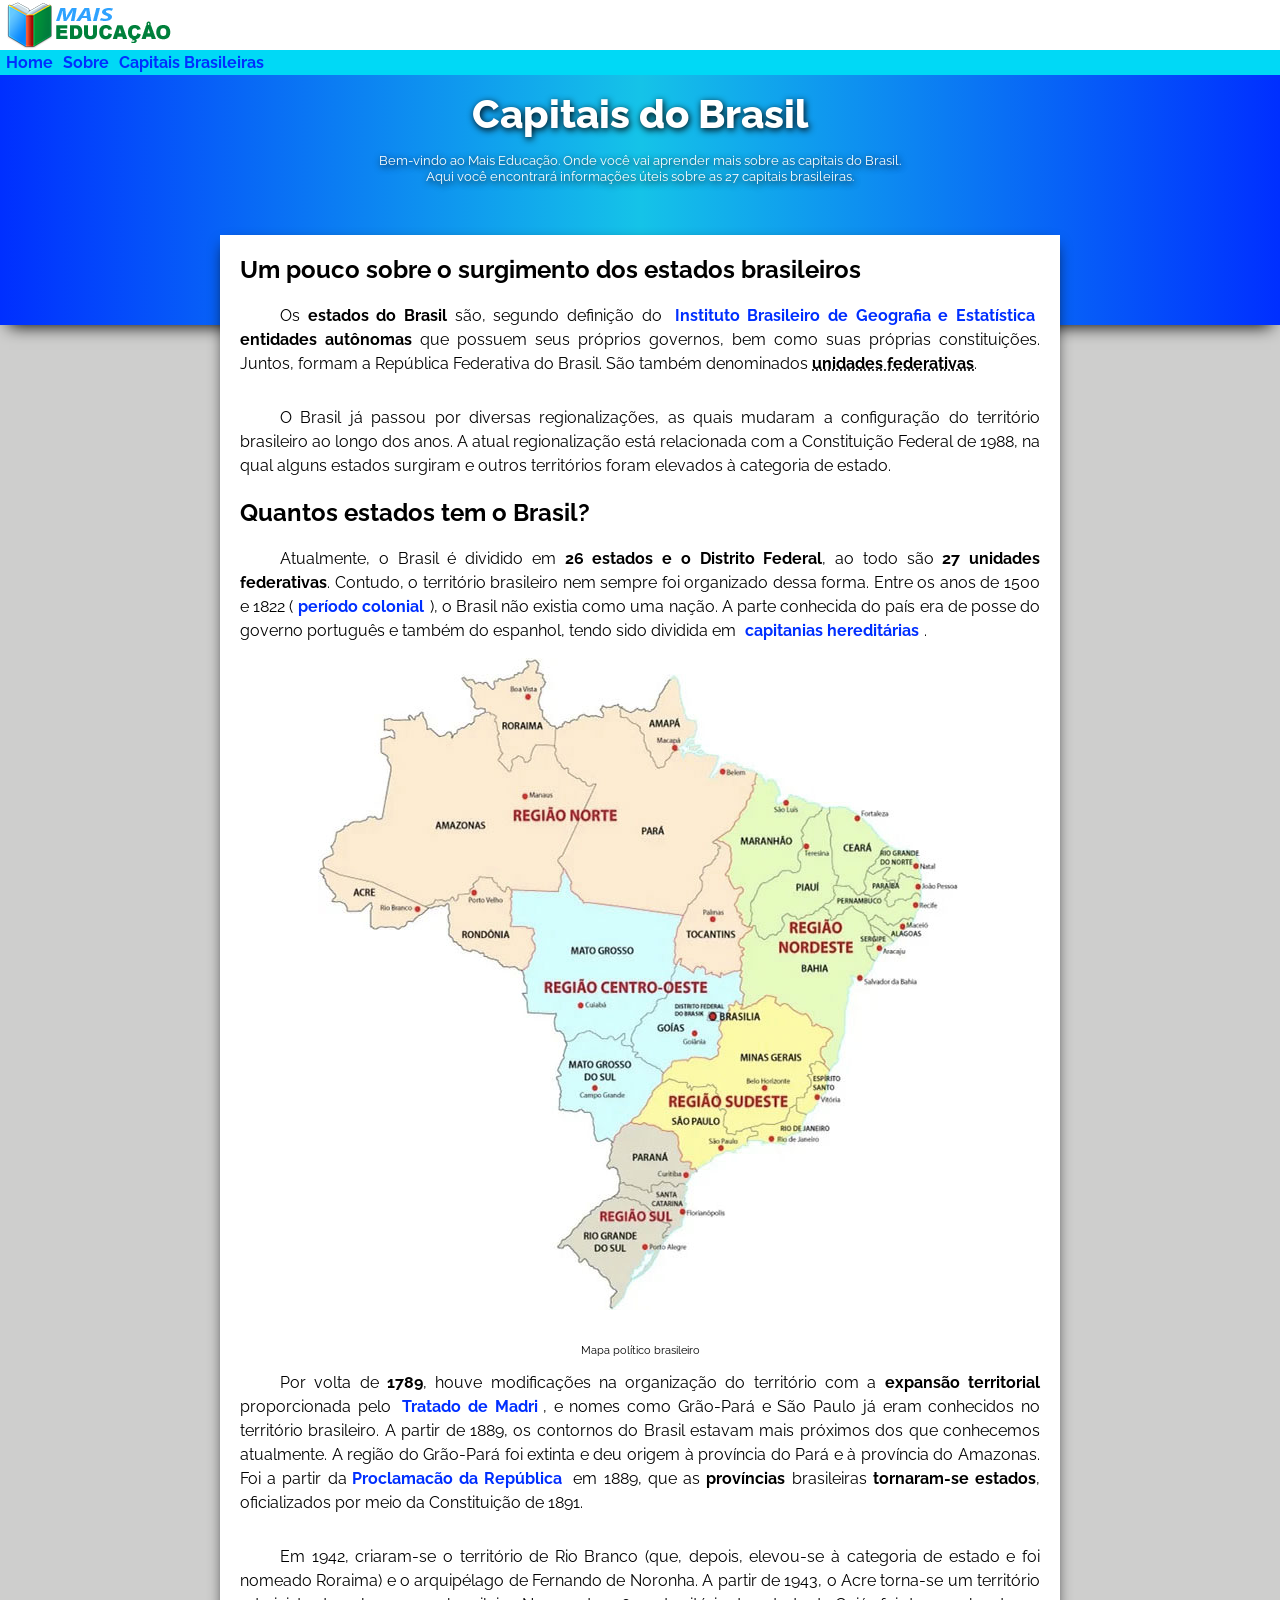
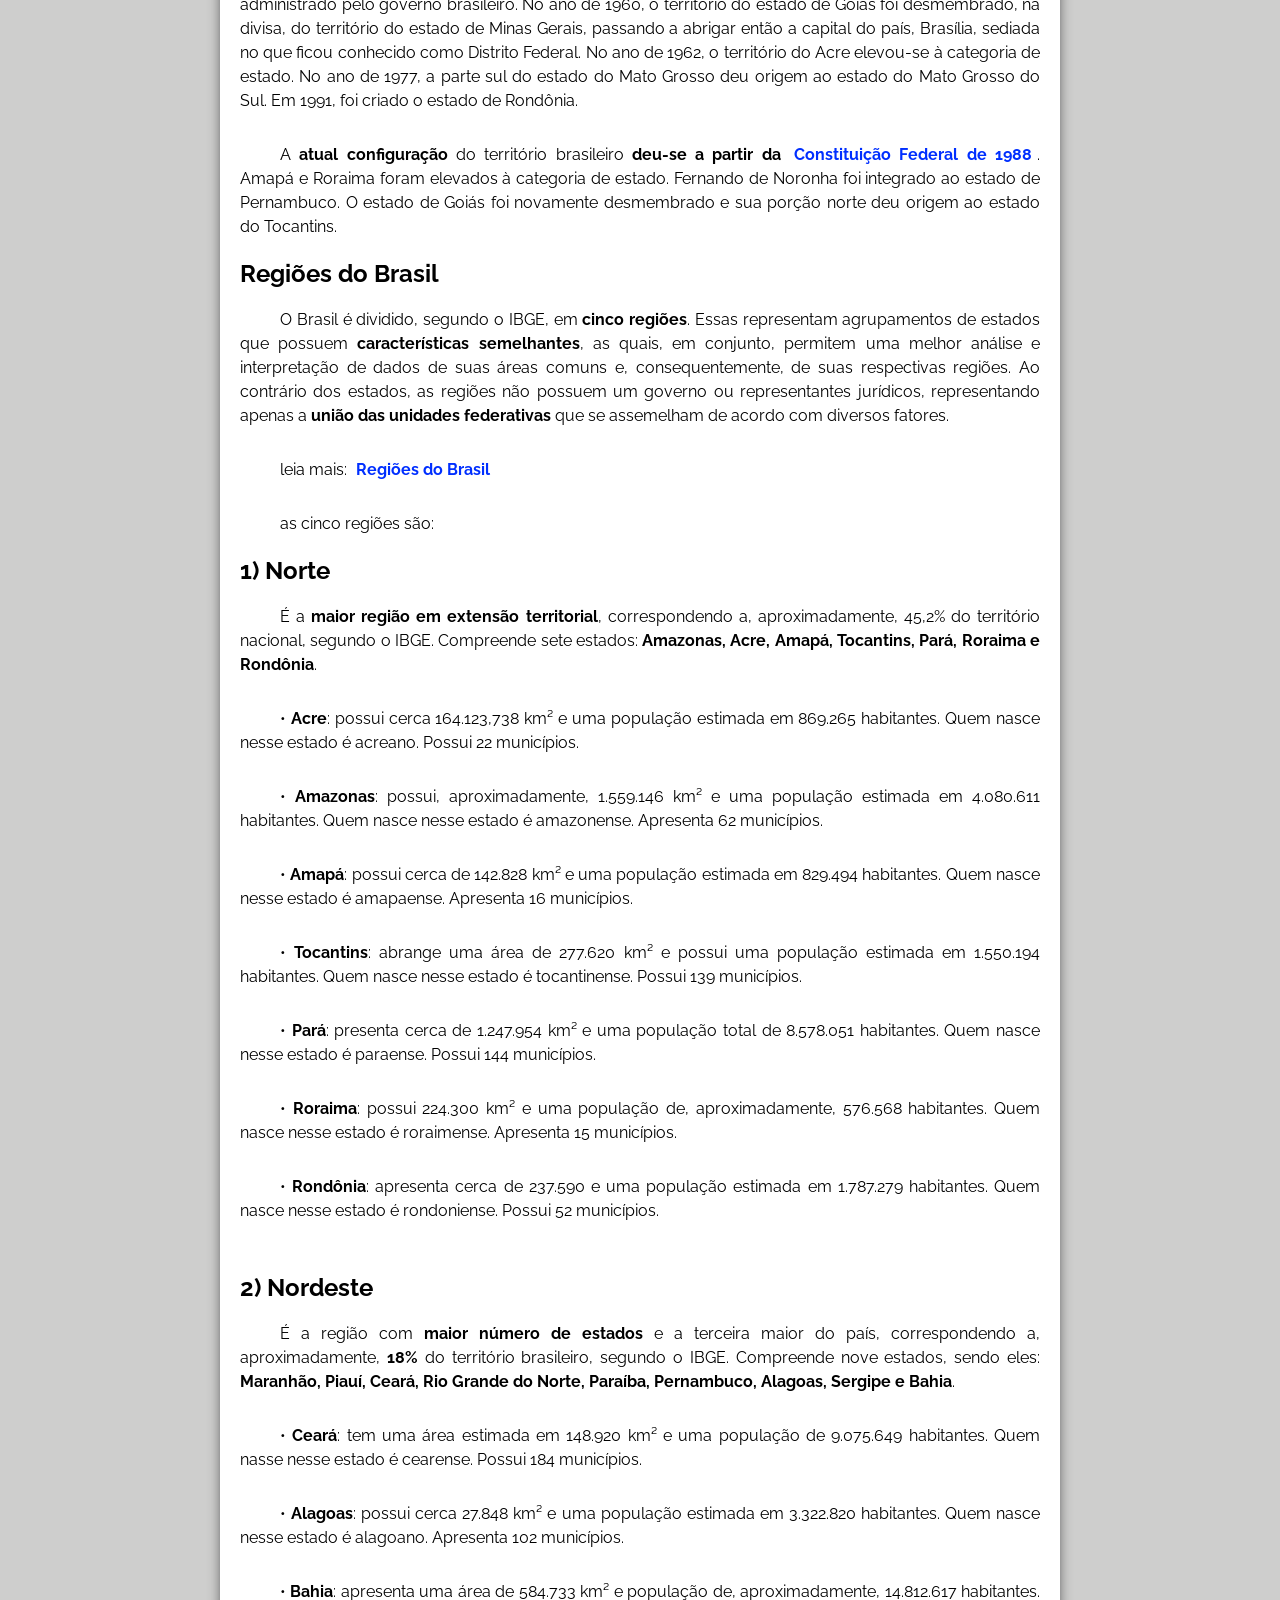
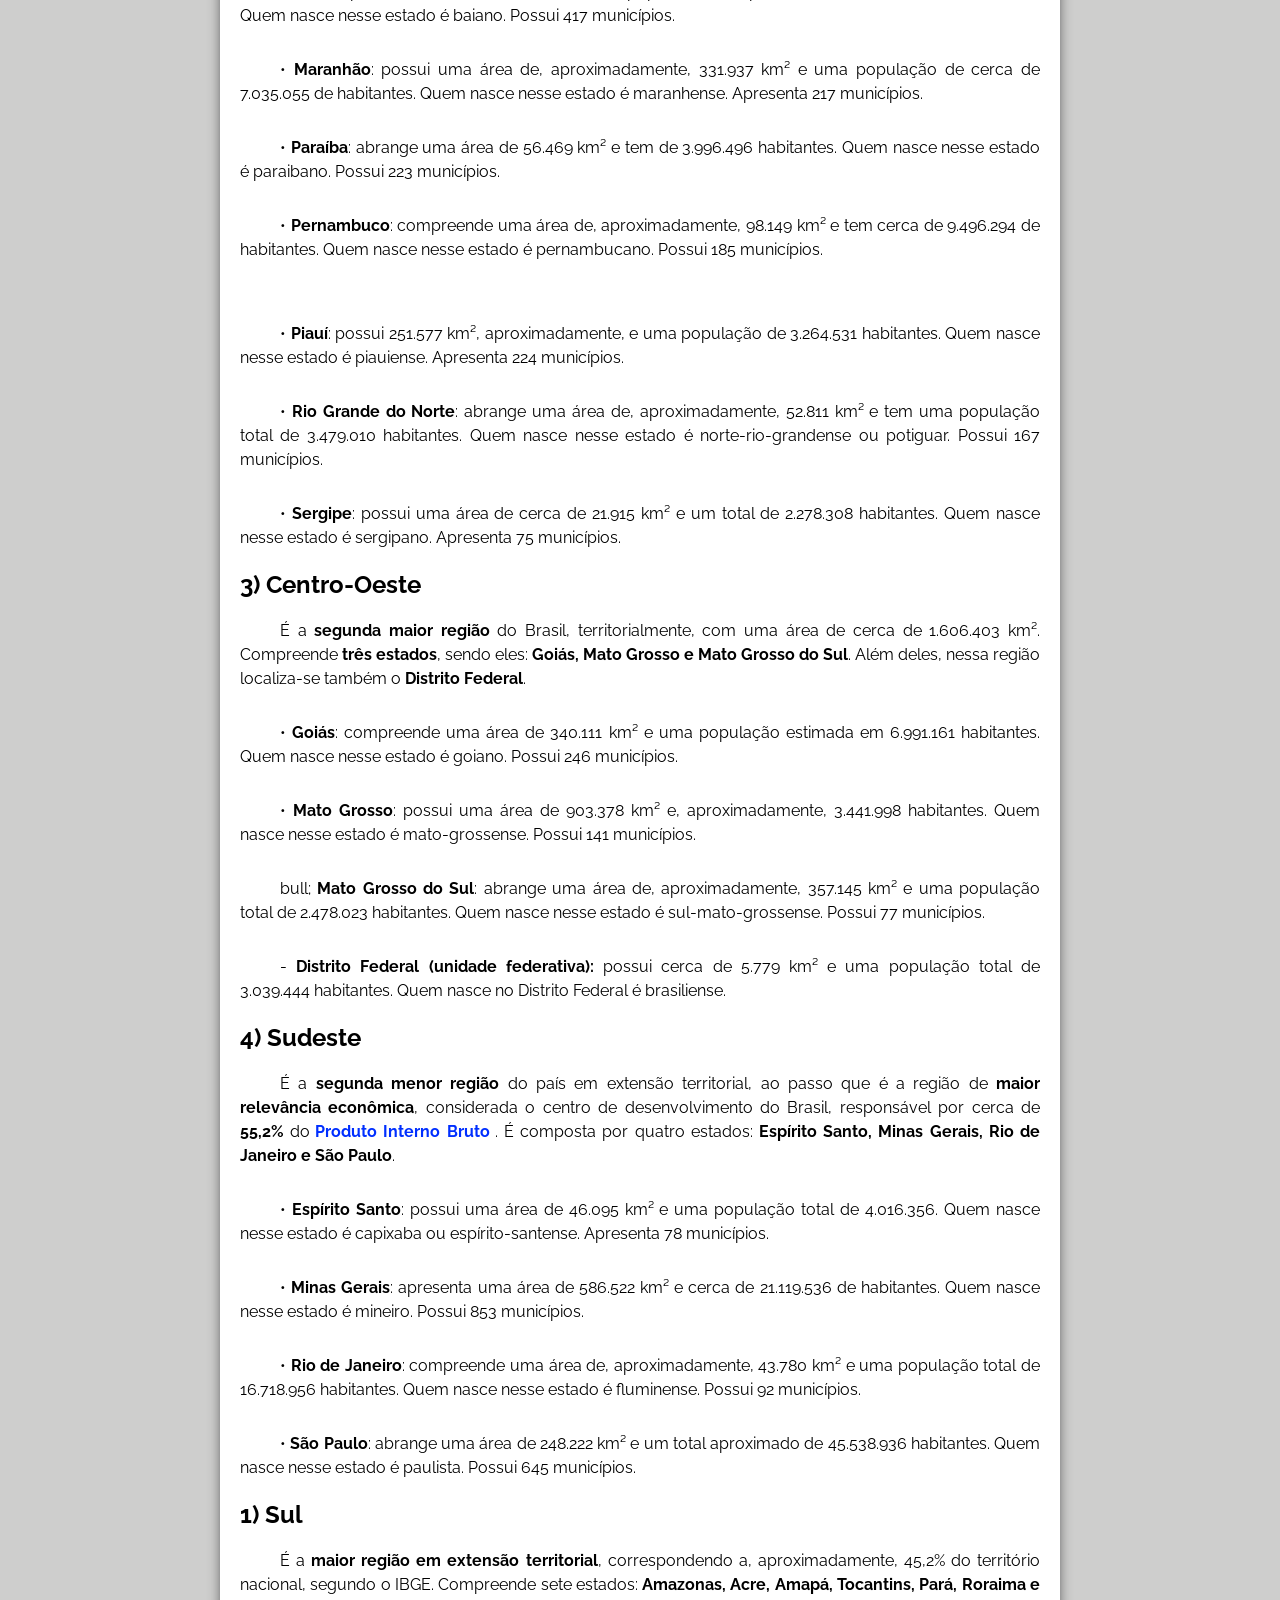
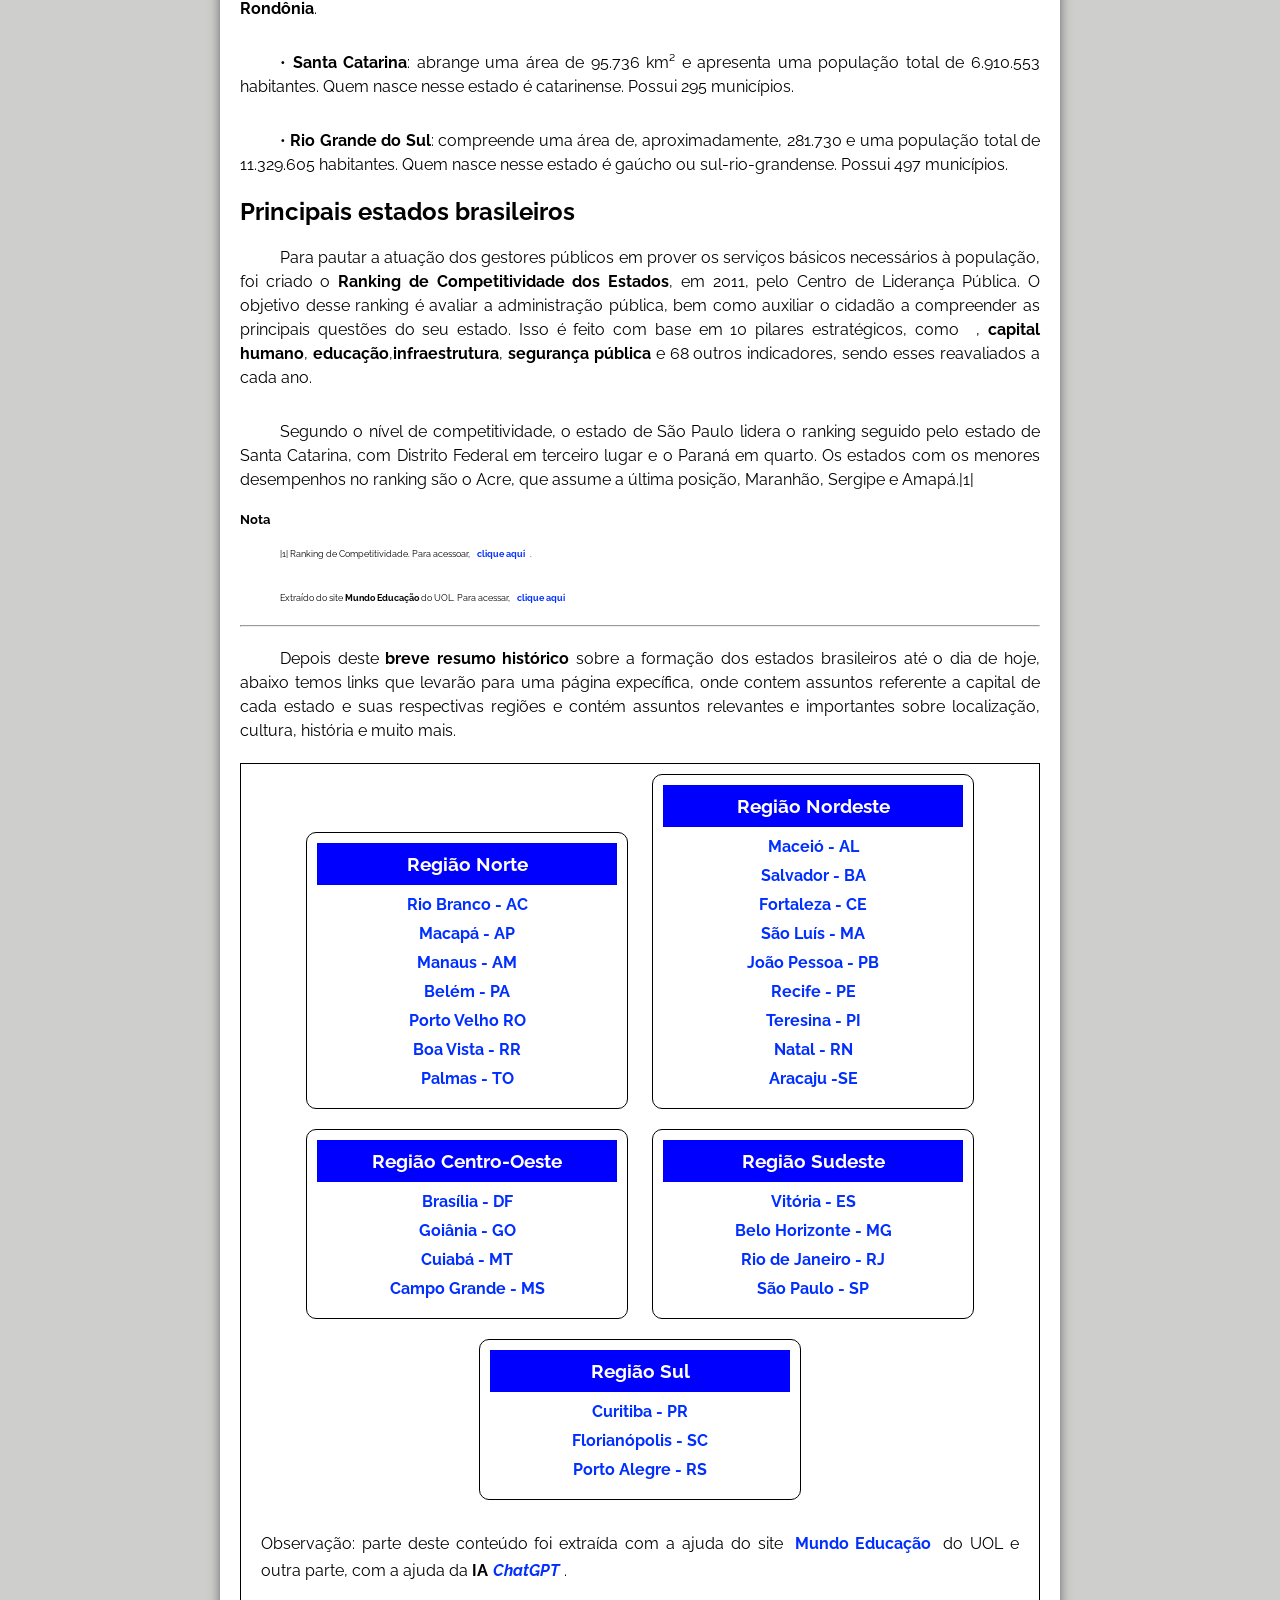
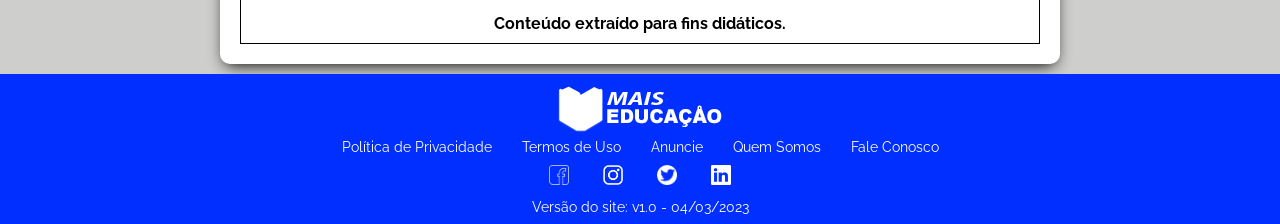
==== commit c6a6d5fa: "atualizacao" ====
--- a/index.html
+++ b/index.html
@@ -85,24 +85,23 @@
     <main>
         <article>
             <h2>Um pouco sobre o surgimento dos estados brasileiros</h2>
-            <p>Os <strong>estados do Brasil</strong> são, segundo definição do <a href="https://pt.wikipedia.org/wiki/Instituto_Brasileiro_de_Geografia_e_Estat%C3%ADstica" target="_blank" rel="external">Instituto Brasileiro de Geografia e Estatística</a> <strong>entidades autônomas</strong>que possuem seus próprios governos, bem como suas próprias constituições. Juntos, formam a República Federativa do Brasil. São também denominados <abbr title="As Unidades Federativas do Brasil são entidades subnacionais autônomas (autogoverno, autolegislação e autoarrecadação) dotadas de governo e constituição próprios que juntas formam a República Federativa do Brasil. O Poder Executivo é exercido por um governador eleito quadrienalmente."><strong>unidades federativas</strong></abbr>.
+            <p>Os <strong>estados do Brasil</strong> são, segundo definição do <a href="https://pt.wikipedia.org/wiki/Instituto_Brasileiro_de_Geografia_e_Estat%C3%ADstica" target="_blank" rel="external">Instituto Brasileiro de Geografia e Estatística</a> <strong>entidades autônomas</strong> que possuem seus próprios governos, bem como suas próprias constituições. Juntos, formam a República Federativa do Brasil. São também denominados <abbr title="As Unidades Federativas do Brasil são entidades subnacionais autônomas (autogoverno, autolegislação e autoarrecadação) dotadas de governo e constituição próprios que juntas formam a República Federativa do Brasil. O Poder Executivo é exercido por um governador eleito quadrienalmente."><strong>unidades federativas</strong></abbr>.
             </p>
             <p>
               O Brasil já passou por diversas regionalizações, as quais mudaram a configuração do território brasileiro ao longo dos anos. A atual regionalização está relacionada com a Constituição Federal de 1988, na qual alguns estados surgiram e outros territórios foram elevados à categoria de estado.
             </p>
-            <h2>Mapa das regiões do Brasil</h2>
-              <figure class="map-est-cap">
-                <picture>
-                  <source media="(max-width: 400px)" srcset="img/mapa-estados-capitais-p.jpg" type="image/jpeg">
-                  <img src="img/mapa-estados-capitais-o.jpg" alt="Mapa político brasileiro">
-                </picture>
-                <figcaption>Mapa político brasileiro</figcaption>
-              </figure>
             <h2>Quantos estados tem o Brasil?</h2>
             <p>
               Atualmente, o Brasil é dividido em
               <strong>26 estados e o Distrito Federal</strong>, ao todo são <strong>27 unidades federativas</strong>. Contudo, o território brasileiro nem sempre foi organizado dessa forma. Entre os anos de 1500 e 1822 (<a href="https://pt.wikipedia.org/wiki/Brasil_Col%C3%B4nia" target="-blank" rel="external">período colonial</a>), o Brasil não existia como uma nação. A parte conhecida do país era de posse do governo português e também do espanhol, tendo sido dividida em <a href="https://pt.wikipedia.org/wiki/Capitanias_do_Brasil#:~:text=As%20capitanias%20do%20Brasil%2C%20tamb%C3%A9m,seus%20dom%C3%ADnios%20a%20exploradores%20particulares." target="blank" rel="external">capitanias hereditárias</a>.
             </p>
+            <figure class="map-est-cap">
+              <picture>
+                <source media="(max-width: 600px)" srcset="img/mapa-estados-capitais-p.jpg" type="image/jpeg">
+                <img src="img/mapa-estados-capitais-o.jpg" alt="Mapa político brasileiro">
+              </picture>
+              <figcaption>Mapa político brasileiro</figcaption>
+            </figure>
             <p>
               Por volta de <strong>1789</strong>, houve modificações na organização do território com a <strong>expansão territorial</strong> proporcionada pelo <a href="https://pt.wikipedia.org/wiki/Tratado_de_Madrid_(1750)" target="_blank" rel="external">Tratado de Madri</a>, e nomes como Grão-Pará e São Paulo já eram conhecidos no território brasileiro. A partir de 1889, os contornos do Brasil estavam mais próximos dos que conhecemos atualmente. A região do Grão-Pará foi extinta e deu origem à província do Pará e à província do Amazonas. Foi a partir da<a href="https://pt.wikipedia.org/wiki/Proclama%C3%A7%C3%A3o_da_Rep%C3%BAblica_do_Brasil" target="_blank" rel="external">Proclamacão da República</a> em 1889, que as <strong>províncias</strong> brasileiras <strong>tornaram-se estados</strong>, oficializados por meio da Constituição de 1891.
             </p>
--- a/style/style.css
+++ b/style/style.css
@@ -97,9 +97,6 @@
 }
 
 /* ****** ARTICLE EDIT ****** */
-article > h2, h3, h4, h5, h6 {
-    text-align: justify;
-}
 
 article p {
     text-align: justify;
@@ -111,13 +108,14 @@
     margin-bottom: 10px;
 }
 
-
+figcaption {
+    font-size: 8pt;
+    padding-top: 30px;
+}
 
 .map-est-cap {
     text-align: center;
     padding: -5px;
-    padding-top: 25px;
-    padding-bottom: 25px;
     margin: -5px;
 }
 
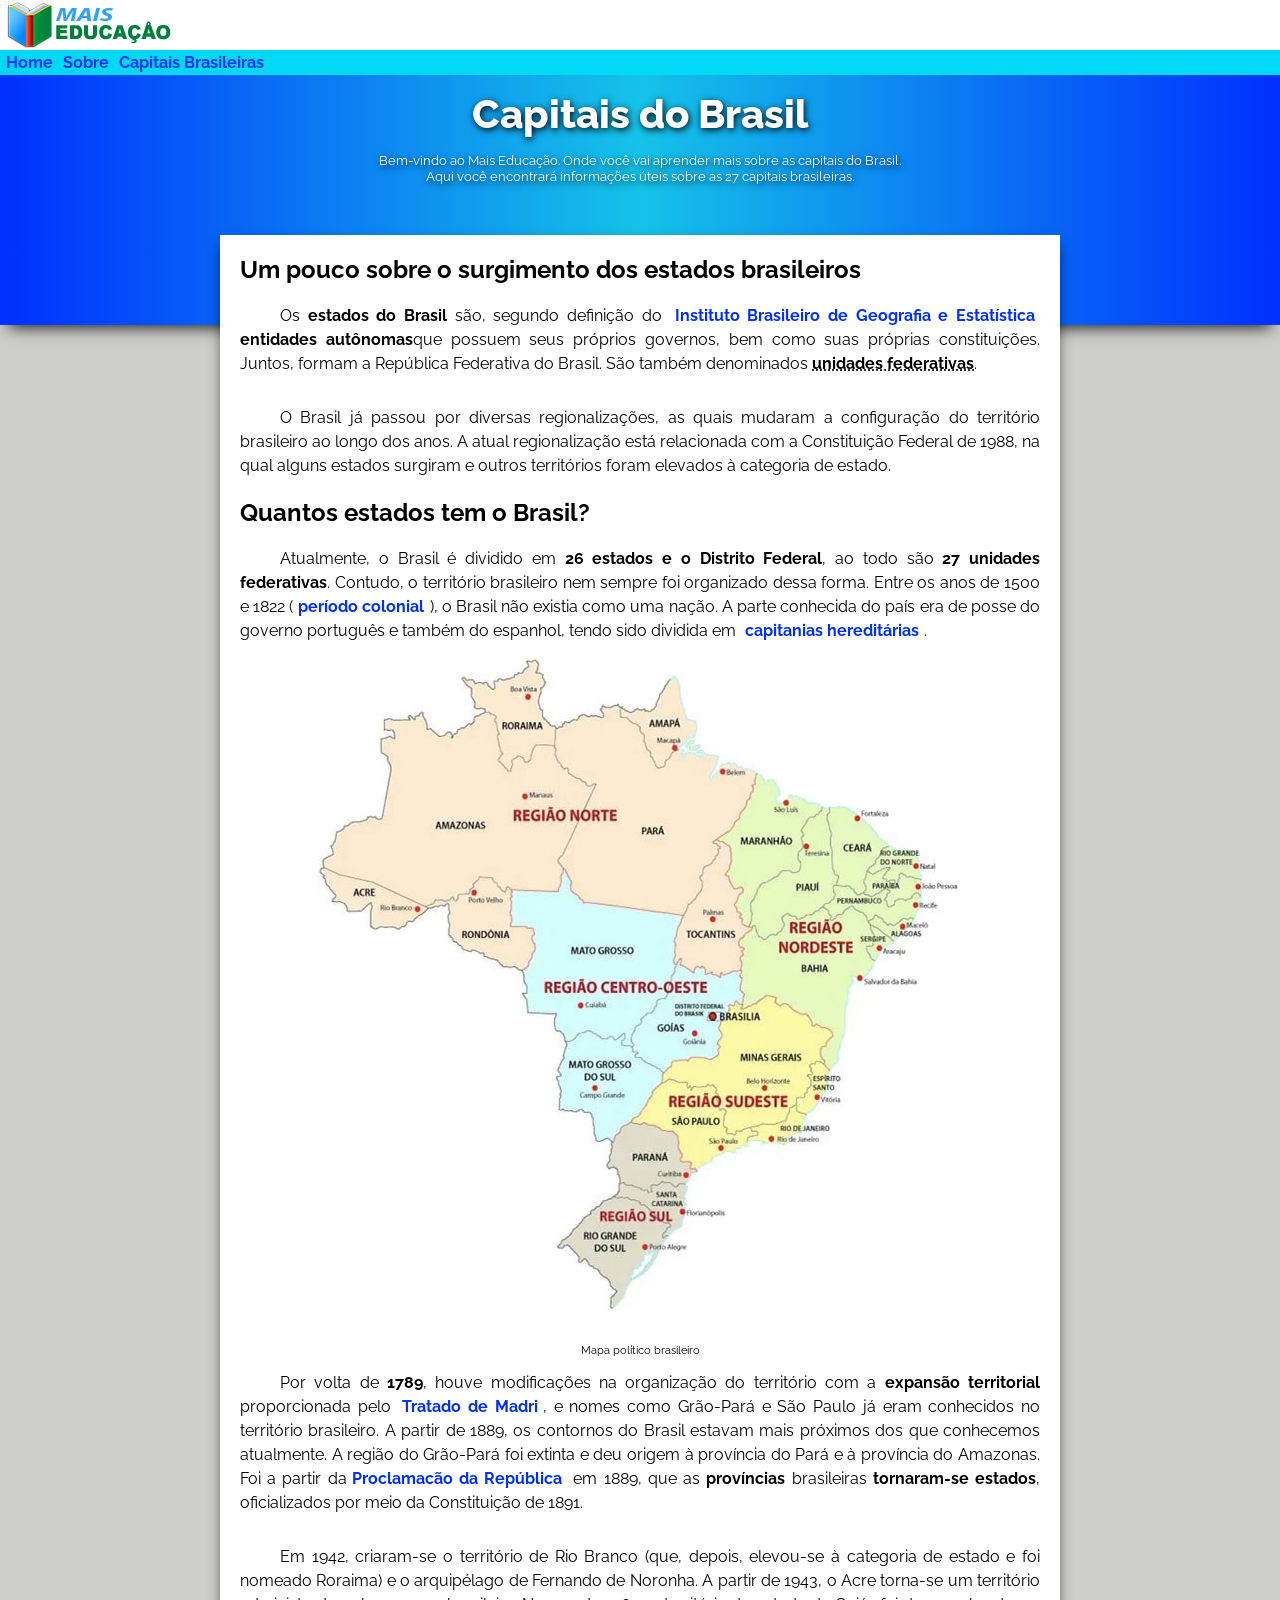
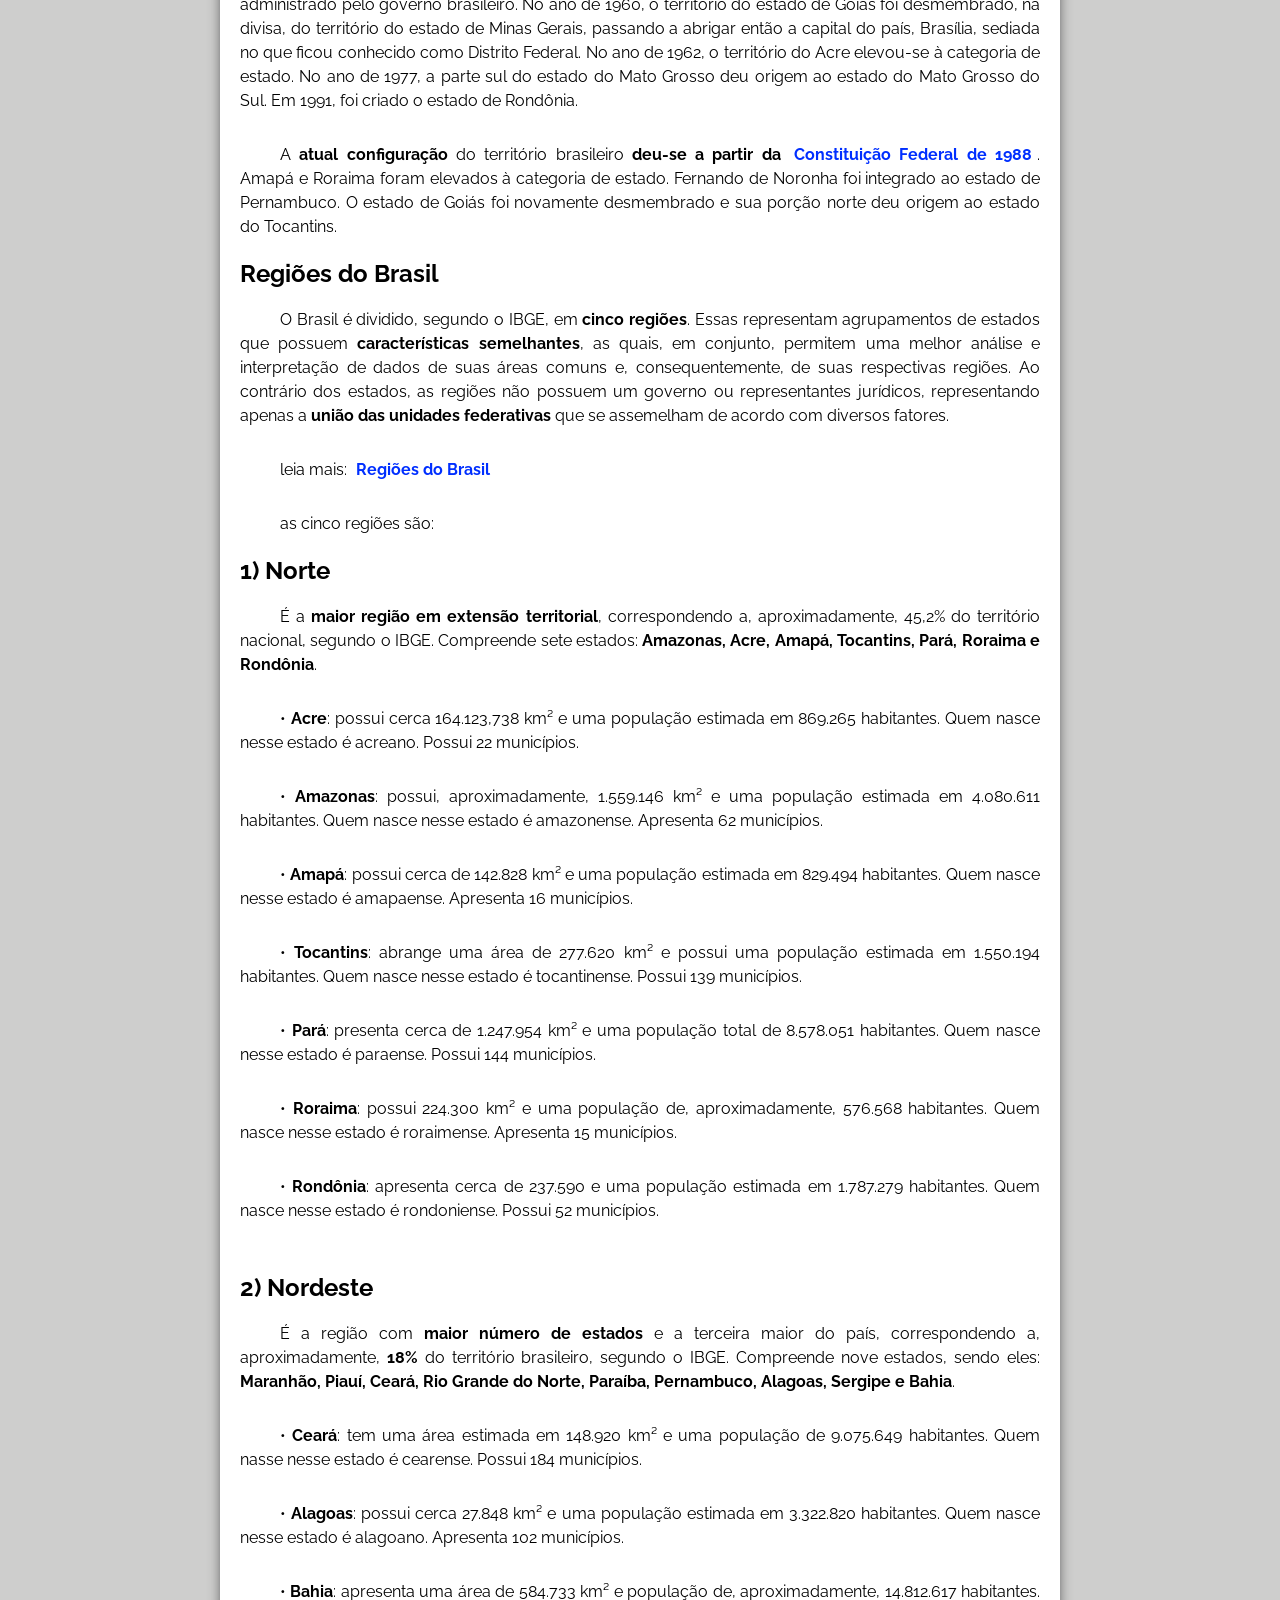
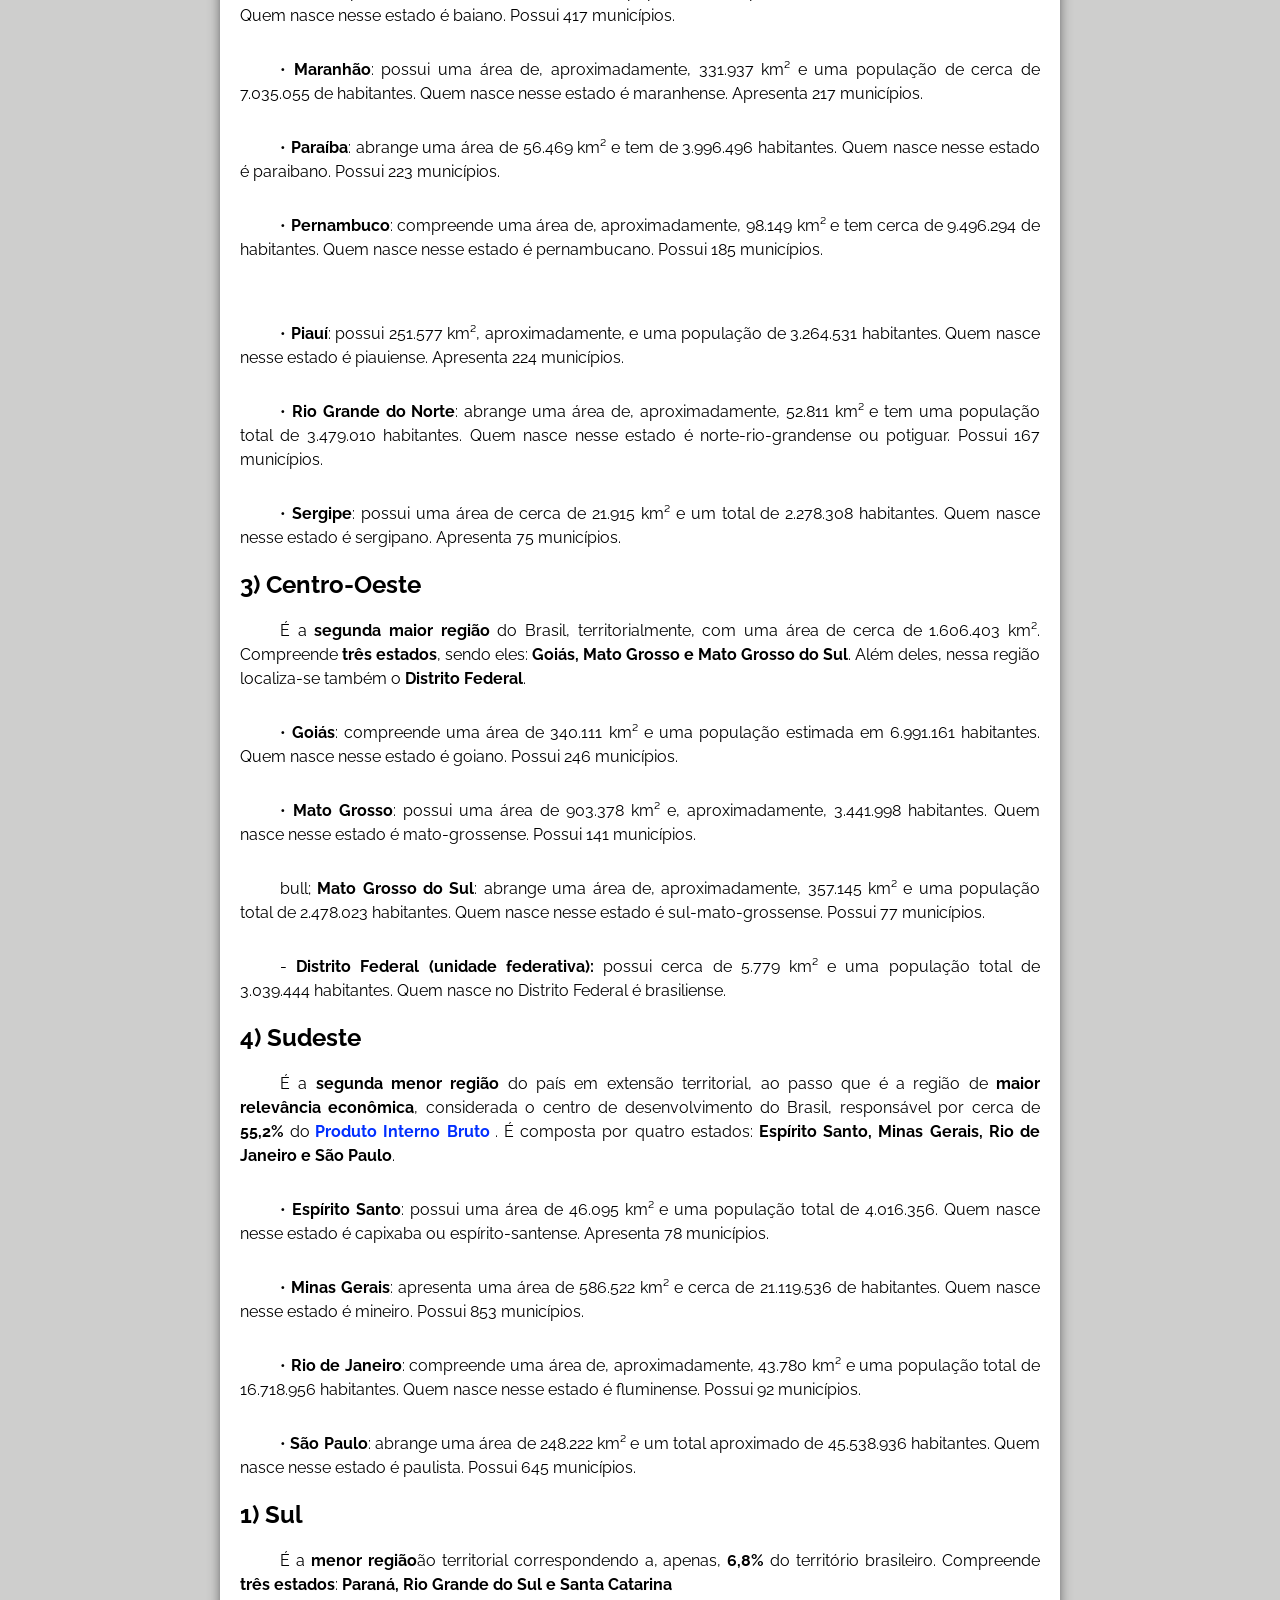
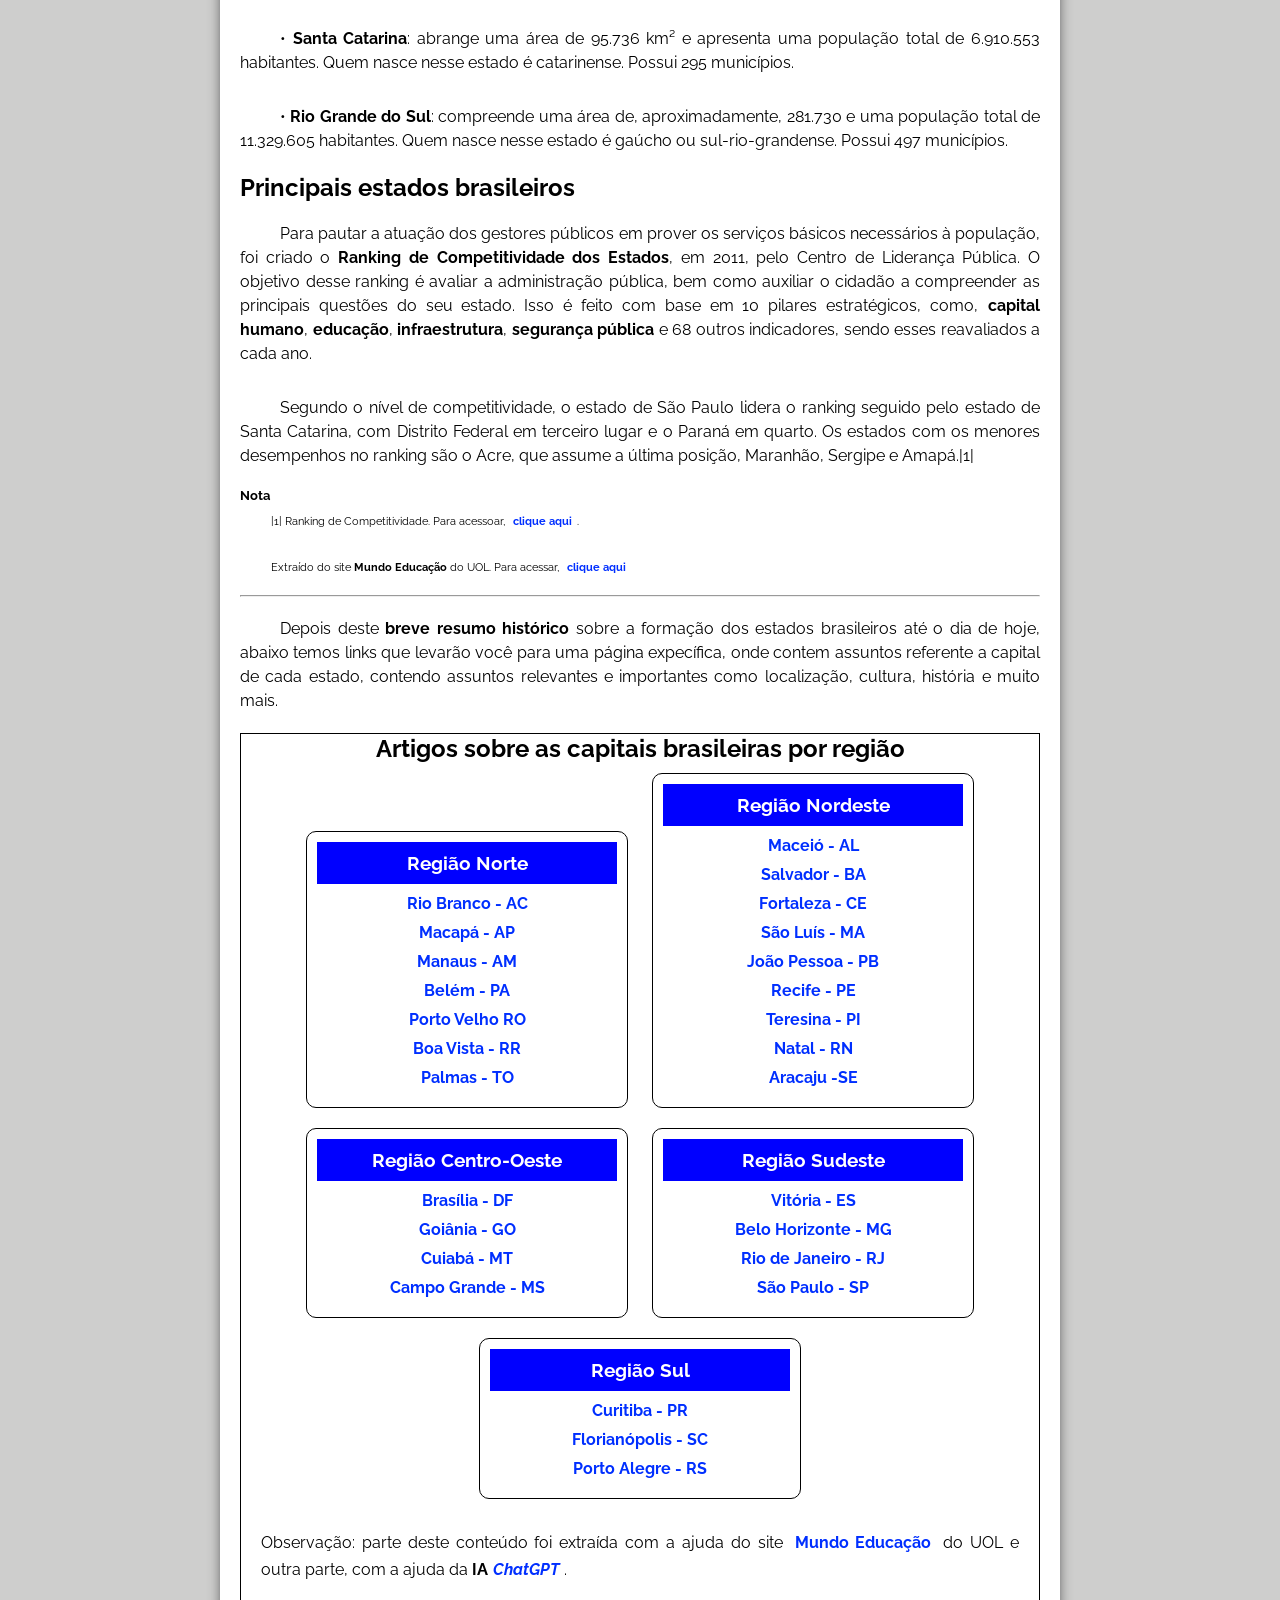
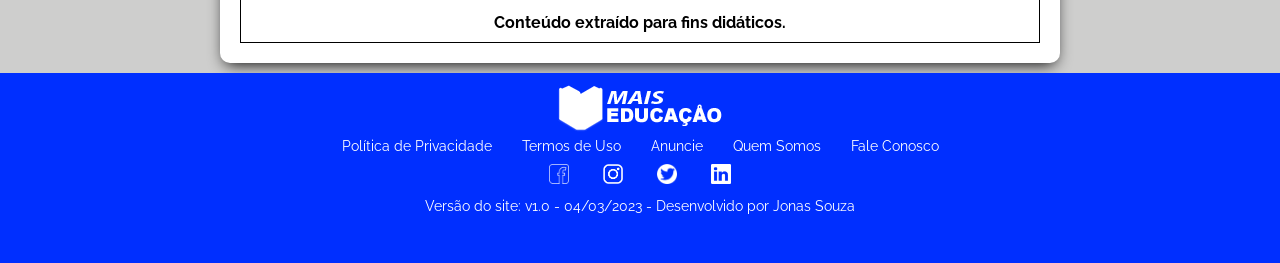
==== commit 2b110f9f: "atualizacao" ====
--- a/index.html
+++ b/index.html
@@ -85,7 +85,7 @@
     <main>
         <article>
             <h2>Um pouco sobre o surgimento dos estados brasileiros</h2>
-            <p>Os <strong>estados do Brasil</strong> são, segundo definição do <a href="https://pt.wikipedia.org/wiki/Instituto_Brasileiro_de_Geografia_e_Estat%C3%ADstica" target="_blank" rel="external">Instituto Brasileiro de Geografia e Estatística</a> <strong>entidades autônomas</strong> que possuem seus próprios governos, bem como suas próprias constituições. Juntos, formam a República Federativa do Brasil. São também denominados <abbr title="As Unidades Federativas do Brasil são entidades subnacionais autônomas (autogoverno, autolegislação e autoarrecadação) dotadas de governo e constituição próprios que juntas formam a República Federativa do Brasil. O Poder Executivo é exercido por um governador eleito quadrienalmente."><strong>unidades federativas</strong></abbr>.
+            <p>Os <strong>estados do Brasil</strong> são, segundo definição do <a href="https://pt.wikipedia.org/wiki/Instituto_Brasileiro_de_Geografia_e_Estat%C3%ADstica" target="_blank" rel="external">Instituto Brasileiro de Geografia e Estatística</a> <strong>entidades autônomas</strong>que possuem seus próprios governos, bem como suas próprias constituições. Juntos, formam a República Federativa do Brasil. São também denominados <abbr title="As Unidades Federativas do Brasil são entidades subnacionais autônomas (autogoverno, autolegislação e autoarrecadação) dotadas de governo e constituição próprios que juntas formam a República Federativa do Brasil. O Poder Executivo é exercido por um governador eleito quadrienalmente."><strong>unidades federativas</strong></abbr>.
             </p>
             <p>
               O Brasil já passou por diversas regionalizações, as quais mudaram a configuração do território brasileiro ao longo dos anos. A atual regionalização está relacionada com a Constituição Federal de 1988, na qual alguns estados surgiram e outros territórios foram elevados à categoria de estado.
@@ -234,7 +234,7 @@
               <h2>1&#41; Sul</h2>
               <div class="p-ident">
                 <p>
-                  É a <strong>maior região em extensão territorial</strong>, correspondendo a, aproximadamente, 45,2% do território nacional, segundo o IBGE. Compreende sete estados: <strong>Amazonas, Acre, Amapá, Tocantins, Pará, Roraima e Rondônia</strong>.
+                  É a <strong>menor região</strong>ão territorial correspondendo a, apenas, <strong>6,8%</strong> do território brasileiro. Compreende <strong>três estados</strong>: <strong>Paraná, Rio Grande do Sul e Santa Catarina</strong>
                 </p>
                 <p>
                   &bull; <strong>Santa Catarina</strong>: abrange uma área de 95.736 km² e apresenta uma população total de 6.910.553 habitantes. Quem nasce nesse estado é catarinense. Possui 295 municípios.
@@ -246,7 +246,7 @@
 
               <h2>Principais estados brasileiros</h2>
               <p>
-                Para pautar a atuação dos gestores públicos em prover os serviços básicos necessários à população, foi criado o <strong>Ranking de Competitividade dos Estados</strong>, em 2011, pelo Centro de Liderança Pública. O objetivo desse ranking é avaliar a administração pública, bem como auxiliar o cidadão a compreender as principais questões do seu estado. Isso é feito com base em 10 pilares estratégicos, como <a href="https://mundoeducacao.uol.com.br/biologia/sustentabilidade.htm" target="_blank" rel="external"></a>, <strong>capital humano</strong>, <strong>educação</strong>,<strong>infraestrutura</strong>, <strong>segurança pública</strong> e 68 outros indicadores, sendo esses reavaliados a cada ano.
+                Para pautar a atuação dos gestores públicos em prover os serviços básicos necessários à população, foi criado o <strong>Ranking de Competitividade dos Estados</strong>, em 2011, pelo Centro de Liderança Pública. O objetivo desse ranking é avaliar a administração pública, bem como auxiliar o cidadão a compreender as principais questões do seu estado. Isso é feito com base em 10 pilares estratégicos, como,<a href="https://mundoeducacao.uol.com.br/biologia/sustentabilidade.htm" target="_blank" rel="external"></a><strong>capital humano</strong>, <strong>educação</strong>,<strong> infraestrutura</strong>, <strong>segurança pública</strong> e 68 outros indicadores, sendo esses reavaliados a cada ano.
               </p>
               <p>
                 Segundo o nível de competitividade, o estado de São Paulo lidera o ranking seguido pelo estado de Santa Catarina, com Distrito Federal em terceiro lugar e o Paraná em quarto. Os estados com os menores desempenhos no ranking são o Acre, que assume a última posição, Maranhão, Sergipe e Amapá.|1|
@@ -263,10 +263,11 @@
               </section>
               <hr>
             <p>  
-              Depois deste <strong>breve resumo histórico</strong> sobre a formação dos estados brasileiros até o dia de hoje, abaixo temos links que levarão para uma página expecífica, onde contem assuntos referente a capital de cada estado e suas respectivas regiões e contém assuntos relevantes e importantes sobre localização, cultura, história e muito mais.
+              Depois deste <strong>breve resumo histórico</strong> sobre a formação dos estados brasileiros até o dia de hoje, abaixo temos links que levarão você para uma página expecífica, onde contem assuntos referente a capital de cada estado, contendo assuntos relevantes e importantes como localização, cultura, história e muito mais.
             </p>
         </article>
         <section class="regions">
+          <h2>Artigos sobre as capitais brasileiras por região</h2>
           <section class="reg-norte">
             <h3>Região Norte</h3>
             <ul>
@@ -347,7 +348,7 @@
           <a href="#"><img src="img/logo-social/linkedin.png" width="20px" height="20px" alt="Logo - LinkedIn"></a>
         </div>
         <div class="version-site">
-          <p>Versão do site: v1.0 - 04/03/2023</p>
+          <p>Versão do site: v1.0 - 04/03/2023 - Desenvolvido por Jonas Souza</p>
         </div>
     </footer>
   </body>
--- a/style/style.css
+++ b/style/style.css
@@ -119,8 +119,10 @@
     margin: -5px;
 }
 
-.roters {
-    font-size: 7pt;
+.roters > p {
+    font-size: 8pt;
+    margin: 0px -10px;
+    margin-bottom: 10px;
 }
 
 /* ********** FOOTER EDIT ********** */
@@ -129,7 +131,7 @@
     color: white;
     text-align: center;
     font-size: 0.9em;
-    height: 130px;
+    height: 170px;
     padding: 10px;
 }
 
